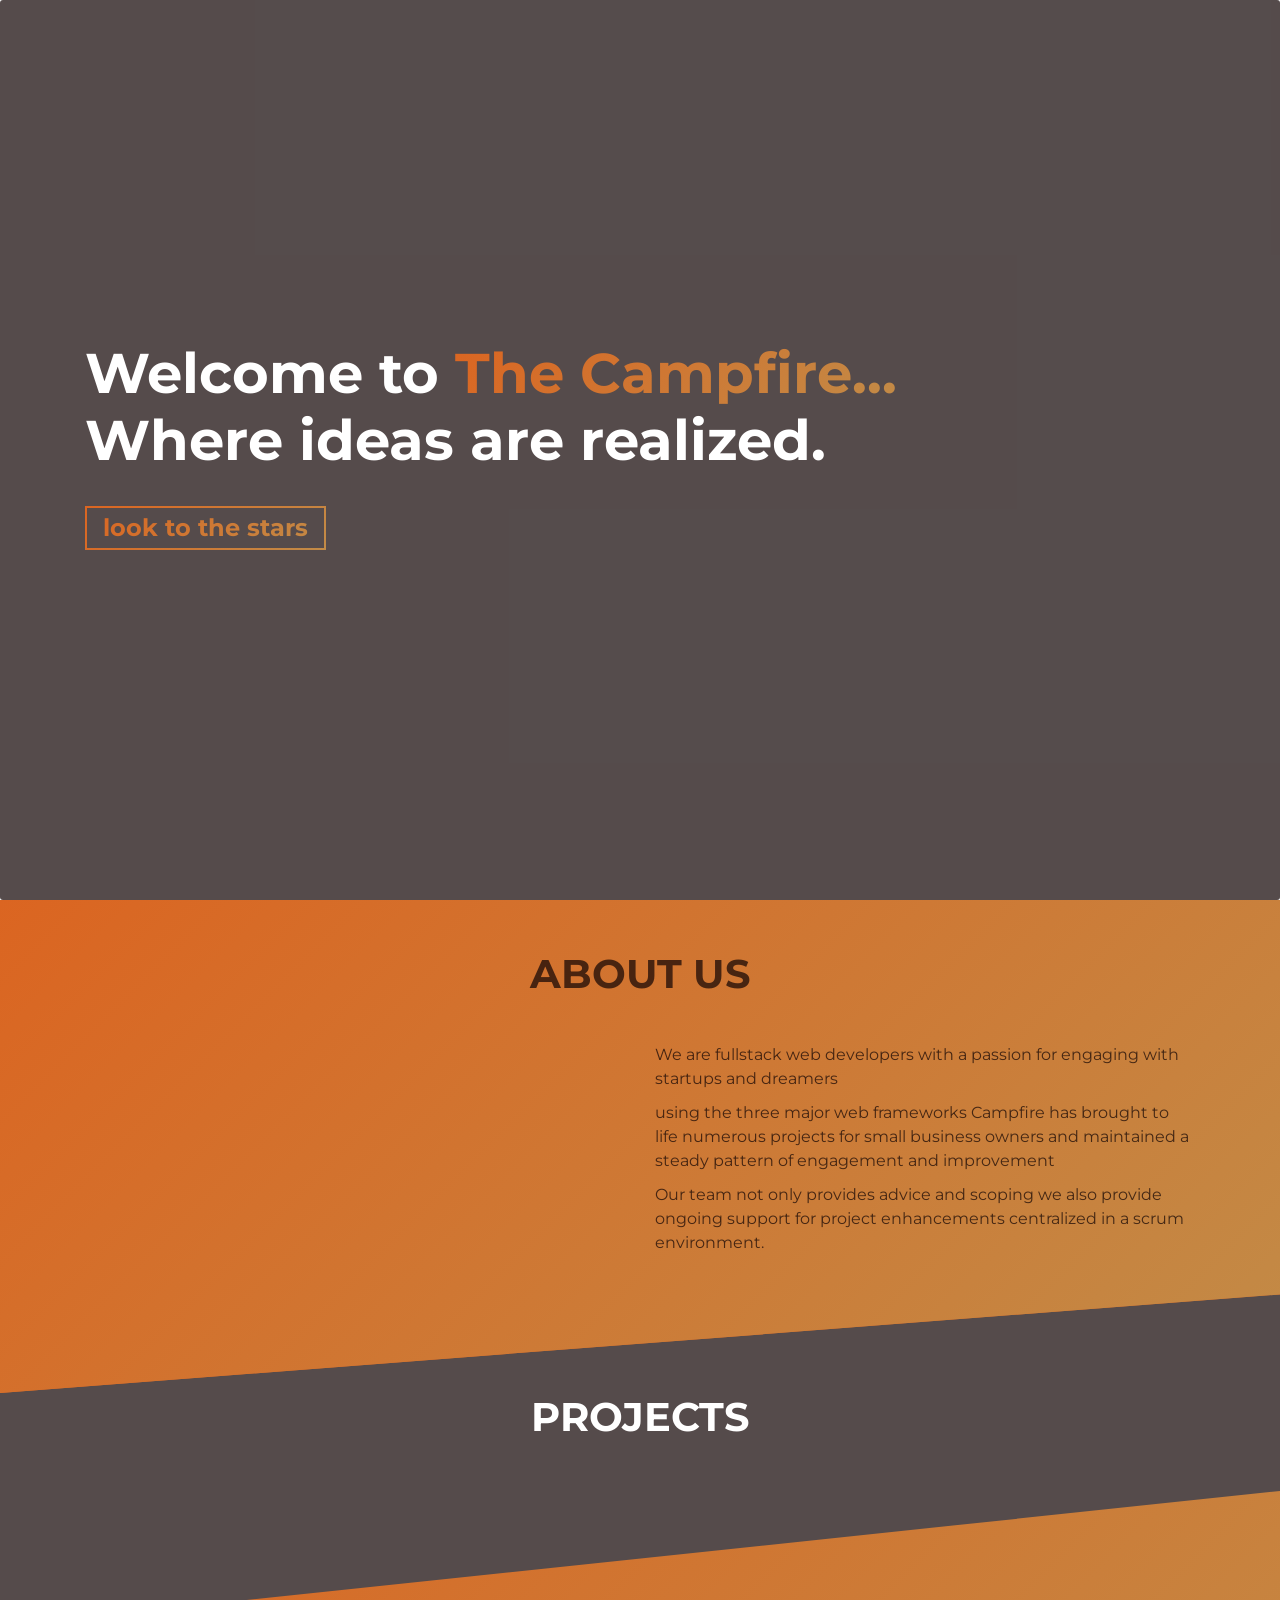
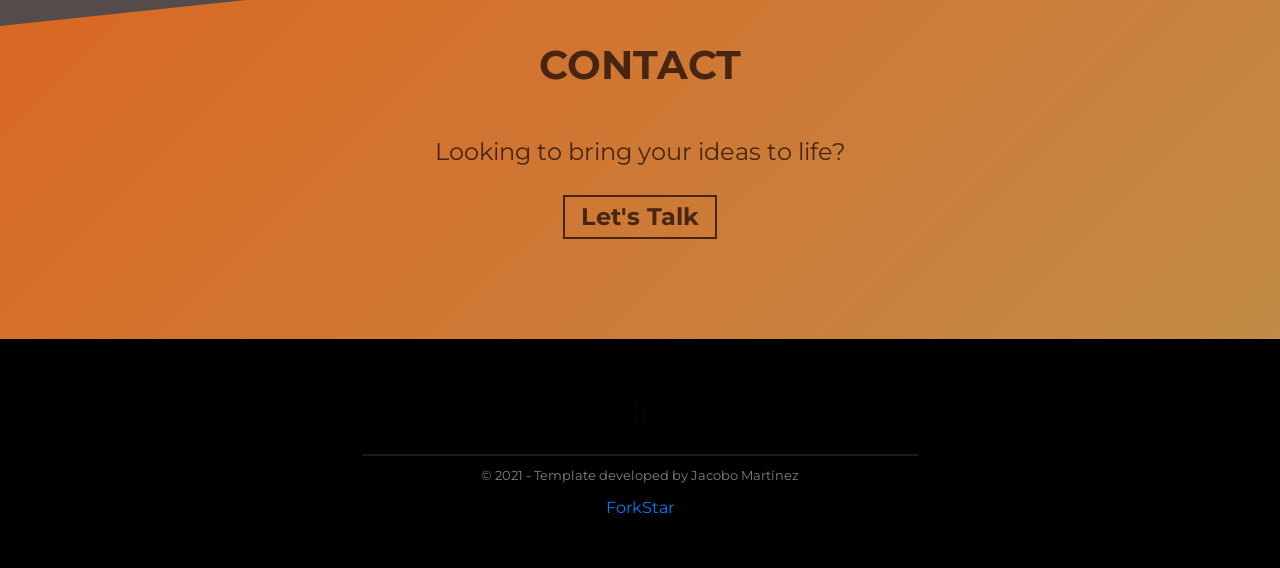
==== index.html @ 897f0ccc "Updates" ====
<!DOCTYPE html><html lang="en"><head><meta charSet="utf-8"/><meta http-equiv="x-ua-compatible" content="ie=edge"/><meta name="viewport" content="width=device-width, initial-scale=1, shrink-to-fit=no"/><style data-href="/campfire/styles.62ce67e3a505fb3f7856.css" id="gatsby-global-css">@import url(https://fonts.googleapis.com/css?family=Montserrat:400,700&display=swap);
/*!
 * Bootstrap v4.6.0 (https://getbootstrap.com/)
 * Copyright 2011-2021 The Bootstrap Authors
 * Copyright 2011-2021 Twitter, Inc.
 * Licensed under MIT (https://github.com/twbs/bootstrap/blob/main/LICENSE)
 */:root{--blue:#007bff;--indigo:#6610f2;--purple:#6f42c1;--pink:#e83e8c;--red:#dc3545;--orange:#fd7e14;--yellow:#ffc107;--green:#28a745;--teal:#20c997;--cyan:#17a2b8;--white:#fff;--gray:#6c757d;--gray-dark:#343a40;--primary:#007bff;--secondary:#6c757d;--success:#28a745;--info:#17a2b8;--warning:#ffc107;--danger:#dc3545;--light:#f8f9fa;--dark:#343a40;--breakpoint-xs:0;--breakpoint-sm:576px;--breakpoint-md:768px;--breakpoint-lg:992px;--breakpoint-xl:1200px;--font-family-sans-serif:-apple-system,BlinkMacSystemFont,"Segoe UI",Roboto,"Helvetica Neue",Arial,"Noto Sans","Liberation Sans",sans-serif,"Apple Color Emoji","Segoe UI Emoji","Segoe UI Symbol","Noto Color Emoji";--font-family-monospace:SFMono-Regular,Menlo,Monaco,Consolas,"Liberation Mono","Courier New",monospace}*,:after,:before{box-sizing:border-box}html{font-family:sans-serif;line-height:1.15;-webkit-text-size-adjust:100%;-webkit-tap-highlight-color:transparent}article,aside,figcaption,figure,footer,header,hgroup,main,nav,section{display:block}body{margin:0;font-family:-apple-system,BlinkMacSystemFont,Segoe UI,Roboto,Helvetica Neue,Arial,Noto Sans,Liberation Sans,sans-serif,Apple Color Emoji,Segoe UI Emoji,Segoe UI Symbol,Noto Color Emoji;font-size:1rem;font-weight:400;line-height:1.5;color:#212529;text-align:left;background-color:#fff}[tabindex="-1"]:focus:not(:focus-visible){outline:0!important}hr{box-sizing:content-box;height:0;overflow:visible}h1,h2,h3,h4,h5,h6{margin-top:0;margin-bottom:.5rem}p{margin-top:0;margin-bottom:1rem}abbr[data-original-title],abbr[title]{text-decoration:underline;-webkit-text-decoration:underline dotted;text-decoration:underline dotted;cursor:help;border-bottom:0;-webkit-text-decoration-skip-ink:none;text-decoration-skip-ink:none}address{font-style:normal;line-height:inherit}address,dl,ol,ul{margin-bottom:1rem}dl,ol,ul{margin-top:0}ol ol,ol ul,ul ol,ul ul{margin-bottom:0}dt{font-weight:700}dd{margin-bottom:.5rem;margin-left:0}blockquote{margin:0 0 1rem}b,strong{font-weight:bolder}small{font-size:80%}sub,sup{position:relative;font-size:75%;line-height:0;vertical-align:baseline}sub{bottom:-.25em}sup{top:-.5em}a{color:#007bff;text-decoration:none;background-color:transparent}a:hover{color:#0056b3;text-decoration:underline}a:not([href]):not([class]),a:not([href]):not([class]):hover{color:inherit;text-decoration:none}code,kbd,pre,samp{font-family:SFMono-Regular,Menlo,Monaco,Consolas,Liberation Mono,Courier New,monospace;font-size:1em}pre{margin-top:0;margin-bottom:1rem;overflow:auto;-ms-overflow-style:scrollbar}figure{margin:0 0 1rem}img{border-style:none}img,svg{vertical-align:middle}svg{overflow:hidden}table{border-collapse:collapse}caption{padding-top:.75rem;padding-bottom:.75rem;color:#6c757d;text-align:left;caption-side:bottom}th{text-align:inherit;text-align:-webkit-match-parent}label{display:inline-block;margin-bottom:.5rem}button{border-radius:0}button:focus:not(:focus-visible){outline:0}button,input,optgroup,select,textarea{margin:0;font-family:inherit;font-size:inherit;line-height:inherit}button,input{overflow:visible}button,select{text-transform:none}[role=button]{cursor:pointer}select{word-wrap:normal}[type=button],[type=reset],[type=submit],button{-webkit-appearance:button}[type=button]:not(:disabled),[type=reset]:not(:disabled),[type=submit]:not(:disabled),button:not(:disabled){cursor:pointer}[type=button]::-moz-focus-inner,[type=reset]::-moz-focus-inner,[type=submit]::-moz-focus-inner,button::-moz-focus-inner{padding:0;border-style:none}input[type=checkbox],input[type=radio]{box-sizing:border-box;padding:0}textarea{overflow:auto;resize:vertical}fieldset{min-width:0;padding:0;margin:0;border:0}legend{display:block;width:100%;max-width:100%;padding:0;margin-bottom:.5rem;font-size:1.5rem;line-height:inherit;color:inherit;white-space:normal}progress{vertical-align:baseline}[type=number]::-webkit-inner-spin-button,[type=number]::-webkit-outer-spin-button{height:auto}[type=search]{outline-offset:-2px;-webkit-appearance:none}[type=search]::-webkit-search-decoration{-webkit-appearance:none}::-webkit-file-upload-button{font:inherit;-webkit-appearance:button}output{display:inline-block}summary{display:list-item;cursor:pointer}template{display:none}[hidden]{display:none!important}.h1,.h2,.h3,.h4,.h5,.h6,h1,h2,h3,h4,h5,h6{margin-bottom:.5rem;font-weight:500;line-height:1.2}.h1,h1{font-size:2.5rem}.h2,h2{font-size:2rem}.h3,h3{font-size:1.75rem}.h4,h4{font-size:1.5rem}.h5,h5{font-size:1.25rem}.h6,h6{font-size:1rem}.lead{font-size:1.25rem;font-weight:300}.display-1{font-size:6rem}.display-1,.display-2{font-weight:300;line-height:1.2}.display-2{font-size:5.5rem}.display-3{font-size:4.5rem}.display-3,.display-4{font-weight:300;line-height:1.2}.display-4{font-size:3.5rem}hr{margin-top:1rem;margin-bottom:1rem;border:0;border-top:1px solid rgba(0,0,0,.1)}.small,small{font-size:80%;font-weight:400}.mark,mark{padding:.2em;background-color:#fcf8e3}.list-inline,.list-unstyled{padding-left:0;list-style:none}.list-inline-item{display:inline-block}.list-inline-item:not(:last-child){margin-right:.5rem}.initialism{font-size:90%;text-transform:uppercase}.blockquote{margin-bottom:1rem;font-size:1.25rem}.blockquote-footer{display:block;font-size:80%;color:#6c757d}.blockquote-footer:before{content:"\2014\A0"}.img-fluid,.img-thumbnail{max-width:100%;height:auto}.img-thumbnail{padding:.25rem;background-color:#fff;border:1px solid #dee2e6;border-radius:.25rem}.figure{display:inline-block}.figure-img{margin-bottom:.5rem;line-height:1}.figure-caption{font-size:90%;color:#6c757d}code{font-size:87.5%;color:#e83e8c;word-wrap:break-word}a>code{color:inherit}kbd{padding:.2rem .4rem;font-size:87.5%;color:#fff;background-color:#212529;border-radius:.2rem}kbd kbd{padding:0;font-size:100%;font-weight:700}pre{display:block;font-size:87.5%;color:#212529}pre code{font-size:inherit;color:inherit;word-break:normal}.pre-scrollable{max-height:340px;overflow-y:scroll}.container,.container-fluid,.container-lg,.container-md,.container-sm,.container-xl{width:100%;padding-right:15px;padding-left:15px;margin-right:auto;margin-left:auto}@media (min-width:576px){.container,.container-sm{max-width:540px}}@media (min-width:768px){.container,.container-md,.container-sm{max-width:720px}}@media (min-width:992px){.container,.container-lg,.container-md,.container-sm{max-width:960px}}@media (min-width:1200px){.container,.container-lg,.container-md,.container-sm,.container-xl{max-width:1140px}}.row{display:flex;flex-wrap:wrap;margin-right:-15px;margin-left:-15px}.no-gutters{margin-right:0;margin-left:0}.no-gutters>.col,.no-gutters>[class*=col-]{padding-right:0;padding-left:0}.col,.col-1,.col-2,.col-3,.col-4,.col-5,.col-6,.col-7,.col-8,.col-9,.col-10,.col-11,.col-12,.col-auto,.col-lg,.col-lg-1,.col-lg-2,.col-lg-3,.col-lg-4,.col-lg-5,.col-lg-6,.col-lg-7,.col-lg-8,.col-lg-9,.col-lg-10,.col-lg-11,.col-lg-12,.col-lg-auto,.col-md,.col-md-1,.col-md-2,.col-md-3,.col-md-4,.col-md-5,.col-md-6,.col-md-7,.col-md-8,.col-md-9,.col-md-10,.col-md-11,.col-md-12,.col-md-auto,.col-sm,.col-sm-1,.col-sm-2,.col-sm-3,.col-sm-4,.col-sm-5,.col-sm-6,.col-sm-7,.col-sm-8,.col-sm-9,.col-sm-10,.col-sm-11,.col-sm-12,.col-sm-auto,.col-xl,.col-xl-1,.col-xl-2,.col-xl-3,.col-xl-4,.col-xl-5,.col-xl-6,.col-xl-7,.col-xl-8,.col-xl-9,.col-xl-10,.col-xl-11,.col-xl-12,.col-xl-auto{position:relative;width:100%;padding-right:15px;padding-left:15px}.col{flex-basis:0;flex-grow:1;max-width:100%}.row-cols-1>*{flex:0 0 100%;max-width:100%}.row-cols-2>*{flex:0 0 50%;max-width:50%}.row-cols-3>*{flex:0 0 33.333333%;max-width:33.333333%}.row-cols-4>*{flex:0 0 25%;max-width:25%}.row-cols-5>*{flex:0 0 20%;max-width:20%}.row-cols-6>*{flex:0 0 16.666667%;max-width:16.666667%}.col-auto{flex:0 0 auto;width:auto;max-width:100%}.col-1{flex:0 0 8.333333%;max-width:8.333333%}.col-2{flex:0 0 16.666667%;max-width:16.666667%}.col-3{flex:0 0 25%;max-width:25%}.col-4{flex:0 0 33.333333%;max-width:33.333333%}.col-5{flex:0 0 41.666667%;max-width:41.666667%}.col-6{flex:0 0 50%;max-width:50%}.col-7{flex:0 0 58.333333%;max-width:58.333333%}.col-8{flex:0 0 66.666667%;max-width:66.666667%}.col-9{flex:0 0 75%;max-width:75%}.col-10{flex:0 0 83.333333%;max-width:83.333333%}.col-11{flex:0 0 91.666667%;max-width:91.666667%}.col-12{flex:0 0 100%;max-width:100%}.order-first{order:-1}.order-last{order:13}.order-0{order:0}.order-1{order:1}.order-2{order:2}.order-3{order:3}.order-4{order:4}.order-5{order:5}.order-6{order:6}.order-7{order:7}.order-8{order:8}.order-9{order:9}.order-10{order:10}.order-11{order:11}.order-12{order:12}.offset-1{margin-left:8.333333%}.offset-2{margin-left:16.666667%}.offset-3{margin-left:25%}.offset-4{margin-left:33.333333%}.offset-5{margin-left:41.666667%}.offset-6{margin-left:50%}.offset-7{margin-left:58.333333%}.offset-8{margin-left:66.666667%}.offset-9{margin-left:75%}.offset-10{margin-left:83.333333%}.offset-11{margin-left:91.666667%}@media (min-width:576px){.col-sm{flex-basis:0;flex-grow:1;max-width:100%}.row-cols-sm-1>*{flex:0 0 100%;max-width:100%}.row-cols-sm-2>*{flex:0 0 50%;max-width:50%}.row-cols-sm-3>*{flex:0 0 33.333333%;max-width:33.333333%}.row-cols-sm-4>*{flex:0 0 25%;max-width:25%}.row-cols-sm-5>*{flex:0 0 20%;max-width:20%}.row-cols-sm-6>*{flex:0 0 16.666667%;max-width:16.666667%}.col-sm-auto{flex:0 0 auto;width:auto;max-width:100%}.col-sm-1{flex:0 0 8.333333%;max-width:8.333333%}.col-sm-2{flex:0 0 16.666667%;max-width:16.666667%}.col-sm-3{flex:0 0 25%;max-width:25%}.col-sm-4{flex:0 0 33.333333%;max-width:33.333333%}.col-sm-5{flex:0 0 41.666667%;max-width:41.666667%}.col-sm-6{flex:0 0 50%;max-width:50%}.col-sm-7{flex:0 0 58.333333%;max-width:58.333333%}.col-sm-8{flex:0 0 66.666667%;max-width:66.666667%}.col-sm-9{flex:0 0 75%;max-width:75%}.col-sm-10{flex:0 0 83.333333%;max-width:83.333333%}.col-sm-11{flex:0 0 91.666667%;max-width:91.666667%}.col-sm-12{flex:0 0 100%;max-width:100%}.order-sm-first{order:-1}.order-sm-last{order:13}.order-sm-0{order:0}.order-sm-1{order:1}.order-sm-2{order:2}.order-sm-3{order:3}.order-sm-4{order:4}.order-sm-5{order:5}.order-sm-6{order:6}.order-sm-7{order:7}.order-sm-8{order:8}.order-sm-9{order:9}.order-sm-10{order:10}.order-sm-11{order:11}.order-sm-12{order:12}.offset-sm-0{margin-left:0}.offset-sm-1{margin-left:8.333333%}.offset-sm-2{margin-left:16.666667%}.offset-sm-3{margin-left:25%}.offset-sm-4{margin-left:33.333333%}.offset-sm-5{margin-left:41.666667%}.offset-sm-6{margin-left:50%}.offset-sm-7{margin-left:58.333333%}.offset-sm-8{margin-left:66.666667%}.offset-sm-9{margin-left:75%}.offset-sm-10{margin-left:83.333333%}.offset-sm-11{margin-left:91.666667%}}@media (min-width:768px){.col-md{flex-basis:0;flex-grow:1;max-width:100%}.row-cols-md-1>*{flex:0 0 100%;max-width:100%}.row-cols-md-2>*{flex:0 0 50%;max-width:50%}.row-cols-md-3>*{flex:0 0 33.333333%;max-width:33.333333%}.row-cols-md-4>*{flex:0 0 25%;max-width:25%}.row-cols-md-5>*{flex:0 0 20%;max-width:20%}.row-cols-md-6>*{flex:0 0 16.666667%;max-width:16.666667%}.col-md-auto{flex:0 0 auto;width:auto;max-width:100%}.col-md-1{flex:0 0 8.333333%;max-width:8.333333%}.col-md-2{flex:0 0 16.666667%;max-width:16.666667%}.col-md-3{flex:0 0 25%;max-width:25%}.col-md-4{flex:0 0 33.333333%;max-width:33.333333%}.col-md-5{flex:0 0 41.666667%;max-width:41.666667%}.col-md-6{flex:0 0 50%;max-width:50%}.col-md-7{flex:0 0 58.333333%;max-width:58.333333%}.col-md-8{flex:0 0 66.666667%;max-width:66.666667%}.col-md-9{flex:0 0 75%;max-width:75%}.col-md-10{flex:0 0 83.333333%;max-width:83.333333%}.col-md-11{flex:0 0 91.666667%;max-width:91.666667%}.col-md-12{flex:0 0 100%;max-width:100%}.order-md-first{order:-1}.order-md-last{order:13}.order-md-0{order:0}.order-md-1{order:1}.order-md-2{order:2}.order-md-3{order:3}.order-md-4{order:4}.order-md-5{order:5}.order-md-6{order:6}.order-md-7{order:7}.order-md-8{order:8}.order-md-9{order:9}.order-md-10{order:10}.order-md-11{order:11}.order-md-12{order:12}.offset-md-0{margin-left:0}.offset-md-1{margin-left:8.333333%}.offset-md-2{margin-left:16.666667%}.offset-md-3{margin-left:25%}.offset-md-4{margin-left:33.333333%}.offset-md-5{margin-left:41.666667%}.offset-md-6{margin-left:50%}.offset-md-7{margin-left:58.333333%}.offset-md-8{margin-left:66.666667%}.offset-md-9{margin-left:75%}.offset-md-10{margin-left:83.333333%}.offset-md-11{margin-left:91.666667%}}@media (min-width:992px){.col-lg{flex-basis:0;flex-grow:1;max-width:100%}.row-cols-lg-1>*{flex:0 0 100%;max-width:100%}.row-cols-lg-2>*{flex:0 0 50%;max-width:50%}.row-cols-lg-3>*{flex:0 0 33.333333%;max-width:33.333333%}.row-cols-lg-4>*{flex:0 0 25%;max-width:25%}.row-cols-lg-5>*{flex:0 0 20%;max-width:20%}.row-cols-lg-6>*{flex:0 0 16.666667%;max-width:16.666667%}.col-lg-auto{flex:0 0 auto;width:auto;max-width:100%}.col-lg-1{flex:0 0 8.333333%;max-width:8.333333%}.col-lg-2{flex:0 0 16.666667%;max-width:16.666667%}.col-lg-3{flex:0 0 25%;max-width:25%}.col-lg-4{flex:0 0 33.333333%;max-width:33.333333%}.col-lg-5{flex:0 0 41.666667%;max-width:41.666667%}.col-lg-6{flex:0 0 50%;max-width:50%}.col-lg-7{flex:0 0 58.333333%;max-width:58.333333%}.col-lg-8{flex:0 0 66.666667%;max-width:66.666667%}.col-lg-9{flex:0 0 75%;max-width:75%}.col-lg-10{flex:0 0 83.333333%;max-width:83.333333%}.col-lg-11{flex:0 0 91.666667%;max-width:91.666667%}.col-lg-12{flex:0 0 100%;max-width:100%}.order-lg-first{order:-1}.order-lg-last{order:13}.order-lg-0{order:0}.order-lg-1{order:1}.order-lg-2{order:2}.order-lg-3{order:3}.order-lg-4{order:4}.order-lg-5{order:5}.order-lg-6{order:6}.order-lg-7{order:7}.order-lg-8{order:8}.order-lg-9{order:9}.order-lg-10{order:10}.order-lg-11{order:11}.order-lg-12{order:12}.offset-lg-0{margin-left:0}.offset-lg-1{margin-left:8.333333%}.offset-lg-2{margin-left:16.666667%}.offset-lg-3{margin-left:25%}.offset-lg-4{margin-left:33.333333%}.offset-lg-5{margin-left:41.666667%}.offset-lg-6{margin-left:50%}.offset-lg-7{margin-left:58.333333%}.offset-lg-8{margin-left:66.666667%}.offset-lg-9{margin-left:75%}.offset-lg-10{margin-left:83.333333%}.offset-lg-11{margin-left:91.666667%}}@media (min-width:1200px){.col-xl{flex-basis:0;flex-grow:1;max-width:100%}.row-cols-xl-1>*{flex:0 0 100%;max-width:100%}.row-cols-xl-2>*{flex:0 0 50%;max-width:50%}.row-cols-xl-3>*{flex:0 0 33.333333%;max-width:33.333333%}.row-cols-xl-4>*{flex:0 0 25%;max-width:25%}.row-cols-xl-5>*{flex:0 0 20%;max-width:20%}.row-cols-xl-6>*{flex:0 0 16.666667%;max-width:16.666667%}.col-xl-auto{flex:0 0 auto;width:auto;max-width:100%}.col-xl-1{flex:0 0 8.333333%;max-width:8.333333%}.col-xl-2{flex:0 0 16.666667%;max-width:16.666667%}.col-xl-3{flex:0 0 25%;max-width:25%}.col-xl-4{flex:0 0 33.333333%;max-width:33.333333%}.col-xl-5{flex:0 0 41.666667%;max-width:41.666667%}.col-xl-6{flex:0 0 50%;max-width:50%}.col-xl-7{flex:0 0 58.333333%;max-width:58.333333%}.col-xl-8{flex:0 0 66.666667%;max-width:66.666667%}.col-xl-9{flex:0 0 75%;max-width:75%}.col-xl-10{flex:0 0 83.333333%;max-width:83.333333%}.col-xl-11{flex:0 0 91.666667%;max-width:91.666667%}.col-xl-12{flex:0 0 100%;max-width:100%}.order-xl-first{order:-1}.order-xl-last{order:13}.order-xl-0{order:0}.order-xl-1{order:1}.order-xl-2{order:2}.order-xl-3{order:3}.order-xl-4{order:4}.order-xl-5{order:5}.order-xl-6{order:6}.order-xl-7{order:7}.order-xl-8{order:8}.order-xl-9{order:9}.order-xl-10{order:10}.order-xl-11{order:11}.order-xl-12{order:12}.offset-xl-0{margin-left:0}.offset-xl-1{margin-left:8.333333%}.offset-xl-2{margin-left:16.666667%}.offset-xl-3{margin-left:25%}.offset-xl-4{margin-left:33.333333%}.offset-xl-5{margin-left:41.666667%}.offset-xl-6{margin-left:50%}.offset-xl-7{margin-left:58.333333%}.offset-xl-8{margin-left:66.666667%}.offset-xl-9{margin-left:75%}.offset-xl-10{margin-left:83.333333%}.offset-xl-11{margin-left:91.666667%}}.table{width:100%;margin-bottom:1rem;color:#212529}.table td,.table th{padding:.75rem;vertical-align:top;border-top:1px solid #dee2e6}.table thead th{vertical-align:bottom;border-bottom:2px solid #dee2e6}.table tbody+tbody{border-top:2px solid #dee2e6}.table-sm td,.table-sm th{padding:.3rem}.table-bordered,.table-bordered td,.table-bordered th{border:1px solid #dee2e6}.table-bordered thead td,.table-bordered thead th{border-bottom-width:2px}.table-borderless tbody+tbody,.table-borderless td,.table-borderless th,.table-borderless thead th{border:0}.table-striped tbody tr:nth-of-type(odd){background-color:rgba(0,0,0,.05)}.table-hover tbody tr:hover{color:#212529;background-color:rgba(0,0,0,.075)}.table-primary,.table-primary>td,.table-primary>th{background-color:#b8daff}.table-primary tbody+tbody,.table-primary td,.table-primary th,.table-primary thead th{border-color:#7abaff}.table-hover .table-primary:hover,.table-hover .table-primary:hover>td,.table-hover .table-primary:hover>th{background-color:#9fcdff}.table-secondary,.table-secondary>td,.table-secondary>th{background-color:#d6d8db}.table-secondary tbody+tbody,.table-secondary td,.table-secondary th,.table-secondary thead th{border-color:#b3b7bb}.table-hover .table-secondary:hover,.table-hover .table-secondary:hover>td,.table-hover .table-secondary:hover>th{background-color:#c8cbcf}.table-success,.table-success>td,.table-success>th{background-color:#c3e6cb}.table-success tbody+tbody,.table-success td,.table-success th,.table-success thead th{border-color:#8fd19e}.table-hover .table-success:hover,.table-hover .table-success:hover>td,.table-hover .table-success:hover>th{background-color:#b1dfbb}.table-info,.table-info>td,.table-info>th{background-color:#bee5eb}.table-info tbody+tbody,.table-info td,.table-info th,.table-info thead th{border-color:#86cfda}.table-hover .table-info:hover,.table-hover .table-info:hover>td,.table-hover .table-info:hover>th{background-color:#abdde5}.table-warning,.table-warning>td,.table-warning>th{background-color:#ffeeba}.table-warning tbody+tbody,.table-warning td,.table-warning th,.table-warning thead th{border-color:#ffdf7e}.table-hover .table-warning:hover,.table-hover .table-warning:hover>td,.table-hover .table-warning:hover>th{background-color:#ffe8a1}.table-danger,.table-danger>td,.table-danger>th{background-color:#f5c6cb}.table-danger tbody+tbody,.table-danger td,.table-danger th,.table-danger thead th{border-color:#ed969e}.table-hover .table-danger:hover,.table-hover .table-danger:hover>td,.table-hover .table-danger:hover>th{background-color:#f1b0b7}.table-light,.table-light>td,.table-light>th{background-color:#fdfdfe}.table-light tbody+tbody,.table-light td,.table-light th,.table-light thead th{border-color:#fbfcfc}.table-hover .table-light:hover,.table-hover .table-light:hover>td,.table-hover .table-light:hover>th{background-color:#ececf6}.table-dark,.table-dark>td,.table-dark>th{background-color:#c6c8ca}.table-dark tbody+tbody,.table-dark td,.table-dark th,.table-dark thead th{border-color:#95999c}.table-hover .table-dark:hover,.table-hover .table-dark:hover>td,.table-hover .table-dark:hover>th{background-color:#b9bbbe}.table-active,.table-active>td,.table-active>th,.table-hover .table-active:hover,.table-hover .table-active:hover>td,.table-hover .table-active:hover>th{background-color:rgba(0,0,0,.075)}.table .thead-dark th{color:#fff;background-color:#343a40;border-color:#454d55}.table .thead-light th{color:#495057;background-color:#e9ecef;border-color:#dee2e6}.table-dark{color:#fff;background-color:#343a40}.table-dark td,.table-dark th,.table-dark thead th{border-color:#454d55}.table-dark.table-bordered{border:0}.table-dark.table-striped tbody tr:nth-of-type(odd){background-color:hsla(0,0%,100%,.05)}.table-dark.table-hover tbody tr:hover{color:#fff;background-color:hsla(0,0%,100%,.075)}@media (max-width:575.98px){.table-responsive-sm{display:block;width:100%;overflow-x:auto;-webkit-overflow-scrolling:touch}.table-responsive-sm>.table-bordered{border:0}}@media (max-width:767.98px){.table-responsive-md{display:block;width:100%;overflow-x:auto;-webkit-overflow-scrolling:touch}.table-responsive-md>.table-bordered{border:0}}@media (max-width:991.98px){.table-responsive-lg{display:block;width:100%;overflow-x:auto;-webkit-overflow-scrolling:touch}.table-responsive-lg>.table-bordered{border:0}}@media (max-width:1199.98px){.table-responsive-xl{display:block;width:100%;overflow-x:auto;-webkit-overflow-scrolling:touch}.table-responsive-xl>.table-bordered{border:0}}.table-responsive{display:block;width:100%;overflow-x:auto;-webkit-overflow-scrolling:touch}.table-responsive>.table-bordered{border:0}.form-control{display:block;width:100%;height:calc(1.5em + .75rem + 2px);padding:.375rem .75rem;font-size:1rem;font-weight:400;line-height:1.5;color:#495057;background-color:#fff;background-clip:padding-box;border:1px solid #ced4da;border-radius:.25rem;transition:border-color .15s ease-in-out,box-shadow .15s ease-in-out}@media (prefers-reduced-motion:reduce){.form-control{transition:none}}.form-control::-ms-expand{background-color:transparent;border:0}.form-control:-moz-focusring{color:transparent;text-shadow:0 0 0 #495057}.form-control:focus{color:#495057;background-color:#fff;border-color:#80bdff;outline:0;box-shadow:0 0 0 .2rem rgba(0,123,255,.25)}.form-control::-webkit-input-placeholder{color:#6c757d;opacity:1}.form-control:-ms-input-placeholder{color:#6c757d;opacity:1}.form-control::placeholder{color:#6c757d;opacity:1}.form-control:disabled,.form-control[readonly]{background-color:#e9ecef;opacity:1}input[type=date].form-control,input[type=datetime-local].form-control,input[type=month].form-control,input[type=time].form-control{-webkit-appearance:none;appearance:none}select.form-control:focus::-ms-value{color:#495057;background-color:#fff}.form-control-file,.form-control-range{display:block;width:100%}.col-form-label{padding-top:calc(.375rem + 1px);padding-bottom:calc(.375rem + 1px);margin-bottom:0;font-size:inherit;line-height:1.5}.col-form-label-lg{padding-top:calc(.5rem + 1px);padding-bottom:calc(.5rem + 1px);font-size:1.25rem;line-height:1.5}.col-form-label-sm{padding-top:calc(.25rem + 1px);padding-bottom:calc(.25rem + 1px);font-size:.875rem;line-height:1.5}.form-control-plaintext{display:block;width:100%;padding:.375rem 0;margin-bottom:0;font-size:1rem;line-height:1.5;color:#212529;background-color:transparent;border:solid transparent;border-width:1px 0}.form-control-plaintext.form-control-lg,.form-control-plaintext.form-control-sm{padding-right:0;padding-left:0}.form-control-sm{height:calc(1.5em + .5rem + 2px);padding:.25rem .5rem;font-size:.875rem;line-height:1.5;border-radius:.2rem}.form-control-lg{height:calc(1.5em + 1rem + 2px);padding:.5rem 1rem;font-size:1.25rem;line-height:1.5;border-radius:.3rem}select.form-control[multiple],select.form-control[size],textarea.form-control{height:auto}.form-group{margin-bottom:1rem}.form-text{display:block;margin-top:.25rem}.form-row{display:flex;flex-wrap:wrap;margin-right:-5px;margin-left:-5px}.form-row>.col,.form-row>[class*=col-]{padding-right:5px;padding-left:5px}.form-check{position:relative;display:block;padding-left:1.25rem}.form-check-input{position:absolute;margin-top:.3rem;margin-left:-1.25rem}.form-check-input:disabled~.form-check-label,.form-check-input[disabled]~.form-check-label{color:#6c757d}.form-check-label{margin-bottom:0}.form-check-inline{display:inline-flex;align-items:center;padding-left:0;margin-right:.75rem}.form-check-inline .form-check-input{position:static;margin-top:0;margin-right:.3125rem;margin-left:0}.valid-feedback{display:none;width:100%;margin-top:.25rem;font-size:80%;color:#28a745}.valid-tooltip{position:absolute;top:100%;left:0;z-index:5;display:none;max-width:100%;padding:.25rem .5rem;margin-top:.1rem;font-size:.875rem;line-height:1.5;color:#fff;background-color:rgba(40,167,69,.9);border-radius:.25rem}.form-row>.col>.valid-tooltip,.form-row>[class*=col-]>.valid-tooltip{left:5px}.is-valid~.valid-feedback,.is-valid~.valid-tooltip,.was-validated :valid~.valid-feedback,.was-validated :valid~.valid-tooltip{display:block}.form-control.is-valid,.was-validated .form-control:valid{border-color:#28a745;padding-right:calc(1.5em + .75rem);background-image:url("data:image/svg+xml;charset=utf-8,%3Csvg xmlns='http://www.w3.org/2000/svg' width='8' height='8' viewBox='0 0 8 8'%3E%3Cpath fill='%2328a745' d='M2.3 6.73L.6 4.53c-.4-1.04.46-1.4 1.1-.8l1.1 1.4 3.4-3.8c.6-.63 1.6-.27 1.2.7l-4 4.6c-.43.5-.8.4-1.1.1z'/%3E%3C/svg%3E");background-repeat:no-repeat;background-position:right calc(.375em + .1875rem) center;background-size:calc(.75em + .375rem) calc(.75em + .375rem)}.form-control.is-valid:focus,.was-validated .form-control:valid:focus{border-color:#28a745;box-shadow:0 0 0 .2rem rgba(40,167,69,.25)}.was-validated textarea.form-control:valid,textarea.form-control.is-valid{padding-right:calc(1.5em + .75rem);background-position:top calc(.375em + .1875rem) right calc(.375em + .1875rem)}.custom-select.is-valid,.was-validated .custom-select:valid{border-color:#28a745;padding-right:calc(.75em + 2.3125rem);background:url("data:image/svg+xml;charset=utf-8,%3Csvg xmlns='http://www.w3.org/2000/svg' width='4' height='5' viewBox='0 0 4 5'%3E%3Cpath fill='%23343a40' d='M2 0L0 2h4zm0 5L0 3h4z'/%3E%3C/svg%3E") right .75rem center/8px 10px no-repeat,#fff url("data:image/svg+xml;charset=utf-8,%3Csvg xmlns='http://www.w3.org/2000/svg' width='8' height='8' viewBox='0 0 8 8'%3E%3Cpath fill='%2328a745' d='M2.3 6.73L.6 4.53c-.4-1.04.46-1.4 1.1-.8l1.1 1.4 3.4-3.8c.6-.63 1.6-.27 1.2.7l-4 4.6c-.43.5-.8.4-1.1.1z'/%3E%3C/svg%3E") center right 1.75rem/calc(.75em + .375rem) calc(.75em + .375rem) no-repeat}.custom-select.is-valid:focus,.was-validated .custom-select:valid:focus{border-color:#28a745;box-shadow:0 0 0 .2rem rgba(40,167,69,.25)}.form-check-input.is-valid~.form-check-label,.was-validated .form-check-input:valid~.form-check-label{color:#28a745}.form-check-input.is-valid~.valid-feedback,.form-check-input.is-valid~.valid-tooltip,.was-validated .form-check-input:valid~.valid-feedback,.was-validated .form-check-input:valid~.valid-tooltip{display:block}.custom-control-input.is-valid~.custom-control-label,.was-validated .custom-control-input:valid~.custom-control-label{color:#28a745}.custom-control-input.is-valid~.custom-control-label:before,.was-validated .custom-control-input:valid~.custom-control-label:before{border-color:#28a745}.custom-control-input.is-valid:checked~.custom-control-label:before,.was-validated .custom-control-input:valid:checked~.custom-control-label:before{border-color:#34ce57;background-color:#34ce57}.custom-control-input.is-valid:focus~.custom-control-label:before,.was-validated .custom-control-input:valid:focus~.custom-control-label:before{box-shadow:0 0 0 .2rem rgba(40,167,69,.25)}.custom-control-input.is-valid:focus:not(:checked)~.custom-control-label:before,.custom-file-input.is-valid~.custom-file-label,.was-validated .custom-control-input:valid:focus:not(:checked)~.custom-control-label:before,.was-validated .custom-file-input:valid~.custom-file-label{border-color:#28a745}.custom-file-input.is-valid:focus~.custom-file-label,.was-validated .custom-file-input:valid:focus~.custom-file-label{border-color:#28a745;box-shadow:0 0 0 .2rem rgba(40,167,69,.25)}.invalid-feedback{display:none;width:100%;margin-top:.25rem;font-size:80%;color:#dc3545}.invalid-tooltip{position:absolute;top:100%;left:0;z-index:5;display:none;max-width:100%;padding:.25rem .5rem;margin-top:.1rem;font-size:.875rem;line-height:1.5;color:#fff;background-color:rgba(220,53,69,.9);border-radius:.25rem}.form-row>.col>.invalid-tooltip,.form-row>[class*=col-]>.invalid-tooltip{left:5px}.is-invalid~.invalid-feedback,.is-invalid~.invalid-tooltip,.was-validated :invalid~.invalid-feedback,.was-validated :invalid~.invalid-tooltip{display:block}.form-control.is-invalid,.was-validated .form-control:invalid{border-color:#dc3545;padding-right:calc(1.5em + .75rem);background-image:url("data:image/svg+xml;charset=utf-8,%3Csvg xmlns='http://www.w3.org/2000/svg' width='12' height='12' fill='none' stroke='%23dc3545' viewBox='0 0 12 12'%3E%3Ccircle cx='6' cy='6' r='4.5'/%3E%3Cpath stroke-linejoin='round' d='M5.8 3.6h.4L6 6.5z'/%3E%3Ccircle cx='6' cy='8.2' r='.6' fill='%23dc3545' stroke='none'/%3E%3C/svg%3E");background-repeat:no-repeat;background-position:right calc(.375em + .1875rem) center;background-size:calc(.75em + .375rem) calc(.75em + .375rem)}.form-control.is-invalid:focus,.was-validated .form-control:invalid:focus{border-color:#dc3545;box-shadow:0 0 0 .2rem rgba(220,53,69,.25)}.was-validated textarea.form-control:invalid,textarea.form-control.is-invalid{padding-right:calc(1.5em + .75rem);background-position:top calc(.375em + .1875rem) right calc(.375em + .1875rem)}.custom-select.is-invalid,.was-validated .custom-select:invalid{border-color:#dc3545;padding-right:calc(.75em + 2.3125rem);background:url("data:image/svg+xml;charset=utf-8,%3Csvg xmlns='http://www.w3.org/2000/svg' width='4' height='5' viewBox='0 0 4 5'%3E%3Cpath fill='%23343a40' d='M2 0L0 2h4zm0 5L0 3h4z'/%3E%3C/svg%3E") right .75rem center/8px 10px no-repeat,#fff url("data:image/svg+xml;charset=utf-8,%3Csvg xmlns='http://www.w3.org/2000/svg' width='12' height='12' fill='none' stroke='%23dc3545' viewBox='0 0 12 12'%3E%3Ccircle cx='6' cy='6' r='4.5'/%3E%3Cpath stroke-linejoin='round' d='M5.8 3.6h.4L6 6.5z'/%3E%3Ccircle cx='6' cy='8.2' r='.6' fill='%23dc3545' stroke='none'/%3E%3C/svg%3E") center right 1.75rem/calc(.75em + .375rem) calc(.75em + .375rem) no-repeat}.custom-select.is-invalid:focus,.was-validated .custom-select:invalid:focus{border-color:#dc3545;box-shadow:0 0 0 .2rem rgba(220,53,69,.25)}.form-check-input.is-invalid~.form-check-label,.was-validated .form-check-input:invalid~.form-check-label{color:#dc3545}.form-check-input.is-invalid~.invalid-feedback,.form-check-input.is-invalid~.invalid-tooltip,.was-validated .form-check-input:invalid~.invalid-feedback,.was-validated .form-check-input:invalid~.invalid-tooltip{display:block}.custom-control-input.is-invalid~.custom-control-label,.was-validated .custom-control-input:invalid~.custom-control-label{color:#dc3545}.custom-control-input.is-invalid~.custom-control-label:before,.was-validated .custom-control-input:invalid~.custom-control-label:before{border-color:#dc3545}.custom-control-input.is-invalid:checked~.custom-control-label:before,.was-validated .custom-control-input:invalid:checked~.custom-control-label:before{border-color:#e4606d;background-color:#e4606d}.custom-control-input.is-invalid:focus~.custom-control-label:before,.was-validated .custom-control-input:invalid:focus~.custom-control-label:before{box-shadow:0 0 0 .2rem rgba(220,53,69,.25)}.custom-control-input.is-invalid:focus:not(:checked)~.custom-control-label:before,.custom-file-input.is-invalid~.custom-file-label,.was-validated .custom-control-input:invalid:focus:not(:checked)~.custom-control-label:before,.was-validated .custom-file-input:invalid~.custom-file-label{border-color:#dc3545}.custom-file-input.is-invalid:focus~.custom-file-label,.was-validated .custom-file-input:invalid:focus~.custom-file-label{border-color:#dc3545;box-shadow:0 0 0 .2rem rgba(220,53,69,.25)}.form-inline{display:flex;flex-flow:row wrap;align-items:center}.form-inline .form-check{width:100%}@media (min-width:576px){.form-inline label{justify-content:center}.form-inline .form-group,.form-inline label{display:flex;align-items:center;margin-bottom:0}.form-inline .form-group{flex:0 0 auto;flex-flow:row wrap}.form-inline .form-control{display:inline-block;width:auto;vertical-align:middle}.form-inline .form-control-plaintext{display:inline-block}.form-inline .custom-select,.form-inline .input-group{width:auto}.form-inline .form-check{display:flex;align-items:center;justify-content:center;width:auto;padding-left:0}.form-inline .form-check-input{position:relative;flex-shrink:0;margin-top:0;margin-right:.25rem;margin-left:0}.form-inline .custom-control{align-items:center;justify-content:center}.form-inline .custom-control-label{margin-bottom:0}}.btn{display:inline-block;font-weight:400;color:#212529;text-align:center;vertical-align:middle;-webkit-user-select:none;-ms-user-select:none;user-select:none;background-color:transparent;border:1px solid transparent;padding:.375rem .75rem;font-size:1rem;line-height:1.5;border-radius:.25rem;transition:color .15s ease-in-out,background-color .15s ease-in-out,border-color .15s ease-in-out,box-shadow .15s ease-in-out}@media (prefers-reduced-motion:reduce){.btn{transition:none}}.btn:hover{color:#212529;text-decoration:none}.btn.focus,.btn:focus{outline:0;box-shadow:0 0 0 .2rem rgba(0,123,255,.25)}.btn.disabled,.btn:disabled{opacity:.65}.btn:not(:disabled):not(.disabled){cursor:pointer}a.btn.disabled,fieldset:disabled a.btn{pointer-events:none}.btn-primary{color:#fff;background-color:#007bff;border-color:#007bff}.btn-primary.focus,.btn-primary:focus,.btn-primary:hover{color:#fff;background-color:#0069d9;border-color:#0062cc}.btn-primary.focus,.btn-primary:focus{box-shadow:0 0 0 .2rem rgba(38,143,255,.5)}.btn-primary.disabled,.btn-primary:disabled{color:#fff;background-color:#007bff;border-color:#007bff}.btn-primary:not(:disabled):not(.disabled).active,.btn-primary:not(:disabled):not(.disabled):active,.show>.btn-primary.dropdown-toggle{color:#fff;background-color:#0062cc;border-color:#005cbf}.btn-primary:not(:disabled):not(.disabled).active:focus,.btn-primary:not(:disabled):not(.disabled):active:focus,.show>.btn-primary.dropdown-toggle:focus{box-shadow:0 0 0 .2rem rgba(38,143,255,.5)}.btn-secondary{color:#fff;background-color:#6c757d;border-color:#6c757d}.btn-secondary.focus,.btn-secondary:focus,.btn-secondary:hover{color:#fff;background-color:#5a6268;border-color:#545b62}.btn-secondary.focus,.btn-secondary:focus{box-shadow:0 0 0 .2rem rgba(130,138,145,.5)}.btn-secondary.disabled,.btn-secondary:disabled{color:#fff;background-color:#6c757d;border-color:#6c757d}.btn-secondary:not(:disabled):not(.disabled).active,.btn-secondary:not(:disabled):not(.disabled):active,.show>.btn-secondary.dropdown-toggle{color:#fff;background-color:#545b62;border-color:#4e555b}.btn-secondary:not(:disabled):not(.disabled).active:focus,.btn-secondary:not(:disabled):not(.disabled):active:focus,.show>.btn-secondary.dropdown-toggle:focus{box-shadow:0 0 0 .2rem rgba(130,138,145,.5)}.btn-success{color:#fff;background-color:#28a745;border-color:#28a745}.btn-success.focus,.btn-success:focus,.btn-success:hover{color:#fff;background-color:#218838;border-color:#1e7e34}.btn-success.focus,.btn-success:focus{box-shadow:0 0 0 .2rem rgba(72,180,97,.5)}.btn-success.disabled,.btn-success:disabled{color:#fff;background-color:#28a745;border-color:#28a745}.btn-success:not(:disabled):not(.disabled).active,.btn-success:not(:disabled):not(.disabled):active,.show>.btn-success.dropdown-toggle{color:#fff;background-color:#1e7e34;border-color:#1c7430}.btn-success:not(:disabled):not(.disabled).active:focus,.btn-success:not(:disabled):not(.disabled):active:focus,.show>.btn-success.dropdown-toggle:focus{box-shadow:0 0 0 .2rem rgba(72,180,97,.5)}.btn-info{color:#fff;background-color:#17a2b8;border-color:#17a2b8}.btn-info.focus,.btn-info:focus,.btn-info:hover{color:#fff;background-color:#138496;border-color:#117a8b}.btn-info.focus,.btn-info:focus{box-shadow:0 0 0 .2rem rgba(58,176,195,.5)}.btn-info.disabled,.btn-info:disabled{color:#fff;background-color:#17a2b8;border-color:#17a2b8}.btn-info:not(:disabled):not(.disabled).active,.btn-info:not(:disabled):not(.disabled):active,.show>.btn-info.dropdown-toggle{color:#fff;background-color:#117a8b;border-color:#10707f}.btn-info:not(:disabled):not(.disabled).active:focus,.btn-info:not(:disabled):not(.disabled):active:focus,.show>.btn-info.dropdown-toggle:focus{box-shadow:0 0 0 .2rem rgba(58,176,195,.5)}.btn-warning{color:#212529;background-color:#ffc107;border-color:#ffc107}.btn-warning.focus,.btn-warning:focus,.btn-warning:hover{color:#212529;background-color:#e0a800;border-color:#d39e00}.btn-warning.focus,.btn-warning:focus{box-shadow:0 0 0 .2rem rgba(222,170,12,.5)}.btn-warning.disabled,.btn-warning:disabled{color:#212529;background-color:#ffc107;border-color:#ffc107}.btn-warning:not(:disabled):not(.disabled).active,.btn-warning:not(:disabled):not(.disabled):active,.show>.btn-warning.dropdown-toggle{color:#212529;background-color:#d39e00;border-color:#c69500}.btn-warning:not(:disabled):not(.disabled).active:focus,.btn-warning:not(:disabled):not(.disabled):active:focus,.show>.btn-warning.dropdown-toggle:focus{box-shadow:0 0 0 .2rem rgba(222,170,12,.5)}.btn-danger{color:#fff;background-color:#dc3545;border-color:#dc3545}.btn-danger.focus,.btn-danger:focus,.btn-danger:hover{color:#fff;background-color:#c82333;border-color:#bd2130}.btn-danger.focus,.btn-danger:focus{box-shadow:0 0 0 .2rem rgba(225,83,97,.5)}.btn-danger.disabled,.btn-danger:disabled{color:#fff;background-color:#dc3545;border-color:#dc3545}.btn-danger:not(:disabled):not(.disabled).active,.btn-danger:not(:disabled):not(.disabled):active,.show>.btn-danger.dropdown-toggle{color:#fff;background-color:#bd2130;border-color:#b21f2d}.btn-danger:not(:disabled):not(.disabled).active:focus,.btn-danger:not(:disabled):not(.disabled):active:focus,.show>.btn-danger.dropdown-toggle:focus{box-shadow:0 0 0 .2rem rgba(225,83,97,.5)}.btn-light{color:#212529;background-color:#f8f9fa;border-color:#f8f9fa}.btn-light.focus,.btn-light:focus,.btn-light:hover{color:#212529;background-color:#e2e6ea;border-color:#dae0e5}.btn-light.focus,.btn-light:focus{box-shadow:0 0 0 .2rem rgba(216,217,219,.5)}.btn-light.disabled,.btn-light:disabled{color:#212529;background-color:#f8f9fa;border-color:#f8f9fa}.btn-light:not(:disabled):not(.disabled).active,.btn-light:not(:disabled):not(.disabled):active,.show>.btn-light.dropdown-toggle{color:#212529;background-color:#dae0e5;border-color:#d3d9df}.btn-light:not(:disabled):not(.disabled).active:focus,.btn-light:not(:disabled):not(.disabled):active:focus,.show>.btn-light.dropdown-toggle:focus{box-shadow:0 0 0 .2rem rgba(216,217,219,.5)}.btn-dark{color:#fff;background-color:#343a40;border-color:#343a40}.btn-dark.focus,.btn-dark:focus,.btn-dark:hover{color:#fff;background-color:#23272b;border-color:#1d2124}.btn-dark.focus,.btn-dark:focus{box-shadow:0 0 0 .2rem rgba(82,88,93,.5)}.btn-dark.disabled,.btn-dark:disabled{color:#fff;background-color:#343a40;border-color:#343a40}.btn-dark:not(:disabled):not(.disabled).active,.btn-dark:not(:disabled):not(.disabled):active,.show>.btn-dark.dropdown-toggle{color:#fff;background-color:#1d2124;border-color:#171a1d}.btn-dark:not(:disabled):not(.disabled).active:focus,.btn-dark:not(:disabled):not(.disabled):active:focus,.show>.btn-dark.dropdown-toggle:focus{box-shadow:0 0 0 .2rem rgba(82,88,93,.5)}.btn-outline-primary{color:#007bff;border-color:#007bff}.btn-outline-primary:hover{color:#fff;background-color:#007bff;border-color:#007bff}.btn-outline-primary.focus,.btn-outline-primary:focus{box-shadow:0 0 0 .2rem rgba(0,123,255,.5)}.btn-outline-primary.disabled,.btn-outline-primary:disabled{color:#007bff;background-color:transparent}.btn-outline-primary:not(:disabled):not(.disabled).active,.btn-outline-primary:not(:disabled):not(.disabled):active,.show>.btn-outline-primary.dropdown-toggle{color:#fff;background-color:#007bff;border-color:#007bff}.btn-outline-primary:not(:disabled):not(.disabled).active:focus,.btn-outline-primary:not(:disabled):not(.disabled):active:focus,.show>.btn-outline-primary.dropdown-toggle:focus{box-shadow:0 0 0 .2rem rgba(0,123,255,.5)}.btn-outline-secondary{color:#6c757d;border-color:#6c757d}.btn-outline-secondary:hover{color:#fff;background-color:#6c757d;border-color:#6c757d}.btn-outline-secondary.focus,.btn-outline-secondary:focus{box-shadow:0 0 0 .2rem rgba(108,117,125,.5)}.btn-outline-secondary.disabled,.btn-outline-secondary:disabled{color:#6c757d;background-color:transparent}.btn-outline-secondary:not(:disabled):not(.disabled).active,.btn-outline-secondary:not(:disabled):not(.disabled):active,.show>.btn-outline-secondary.dropdown-toggle{color:#fff;background-color:#6c757d;border-color:#6c757d}.btn-outline-secondary:not(:disabled):not(.disabled).active:focus,.btn-outline-secondary:not(:disabled):not(.disabled):active:focus,.show>.btn-outline-secondary.dropdown-toggle:focus{box-shadow:0 0 0 .2rem rgba(108,117,125,.5)}.btn-outline-success{color:#28a745;border-color:#28a745}.btn-outline-success:hover{color:#fff;background-color:#28a745;border-color:#28a745}.btn-outline-success.focus,.btn-outline-success:focus{box-shadow:0 0 0 .2rem rgba(40,167,69,.5)}.btn-outline-success.disabled,.btn-outline-success:disabled{color:#28a745;background-color:transparent}.btn-outline-success:not(:disabled):not(.disabled).active,.btn-outline-success:not(:disabled):not(.disabled):active,.show>.btn-outline-success.dropdown-toggle{color:#fff;background-color:#28a745;border-color:#28a745}.btn-outline-success:not(:disabled):not(.disabled).active:focus,.btn-outline-success:not(:disabled):not(.disabled):active:focus,.show>.btn-outline-success.dropdown-toggle:focus{box-shadow:0 0 0 .2rem rgba(40,167,69,.5)}.btn-outline-info{color:#17a2b8;border-color:#17a2b8}.btn-outline-info:hover{color:#fff;background-color:#17a2b8;border-color:#17a2b8}.btn-outline-info.focus,.btn-outline-info:focus{box-shadow:0 0 0 .2rem rgba(23,162,184,.5)}.btn-outline-info.disabled,.btn-outline-info:disabled{color:#17a2b8;background-color:transparent}.btn-outline-info:not(:disabled):not(.disabled).active,.btn-outline-info:not(:disabled):not(.disabled):active,.show>.btn-outline-info.dropdown-toggle{color:#fff;background-color:#17a2b8;border-color:#17a2b8}.btn-outline-info:not(:disabled):not(.disabled).active:focus,.btn-outline-info:not(:disabled):not(.disabled):active:focus,.show>.btn-outline-info.dropdown-toggle:focus{box-shadow:0 0 0 .2rem rgba(23,162,184,.5)}.btn-outline-warning{color:#ffc107;border-color:#ffc107}.btn-outline-warning:hover{color:#212529;background-color:#ffc107;border-color:#ffc107}.btn-outline-warning.focus,.btn-outline-warning:focus{box-shadow:0 0 0 .2rem rgba(255,193,7,.5)}.btn-outline-warning.disabled,.btn-outline-warning:disabled{color:#ffc107;background-color:transparent}.btn-outline-warning:not(:disabled):not(.disabled).active,.btn-outline-warning:not(:disabled):not(.disabled):active,.show>.btn-outline-warning.dropdown-toggle{color:#212529;background-color:#ffc107;border-color:#ffc107}.btn-outline-warning:not(:disabled):not(.disabled).active:focus,.btn-outline-warning:not(:disabled):not(.disabled):active:focus,.show>.btn-outline-warning.dropdown-toggle:focus{box-shadow:0 0 0 .2rem rgba(255,193,7,.5)}.btn-outline-danger{color:#dc3545;border-color:#dc3545}.btn-outline-danger:hover{color:#fff;background-color:#dc3545;border-color:#dc3545}.btn-outline-danger.focus,.btn-outline-danger:focus{box-shadow:0 0 0 .2rem rgba(220,53,69,.5)}.btn-outline-danger.disabled,.btn-outline-danger:disabled{color:#dc3545;background-color:transparent}.btn-outline-danger:not(:disabled):not(.disabled).active,.btn-outline-danger:not(:disabled):not(.disabled):active,.show>.btn-outline-danger.dropdown-toggle{color:#fff;background-color:#dc3545;border-color:#dc3545}.btn-outline-danger:not(:disabled):not(.disabled).active:focus,.btn-outline-danger:not(:disabled):not(.disabled):active:focus,.show>.btn-outline-danger.dropdown-toggle:focus{box-shadow:0 0 0 .2rem rgba(220,53,69,.5)}.btn-outline-light{color:#f8f9fa;border-color:#f8f9fa}.btn-outline-light:hover{color:#212529;background-color:#f8f9fa;border-color:#f8f9fa}.btn-outline-light.focus,.btn-outline-light:focus{box-shadow:0 0 0 .2rem rgba(248,249,250,.5)}.btn-outline-light.disabled,.btn-outline-light:disabled{color:#f8f9fa;background-color:transparent}.btn-outline-light:not(:disabled):not(.disabled).active,.btn-outline-light:not(:disabled):not(.disabled):active,.show>.btn-outline-light.dropdown-toggle{color:#212529;background-color:#f8f9fa;border-color:#f8f9fa}.btn-outline-light:not(:disabled):not(.disabled).active:focus,.btn-outline-light:not(:disabled):not(.disabled):active:focus,.show>.btn-outline-light.dropdown-toggle:focus{box-shadow:0 0 0 .2rem rgba(248,249,250,.5)}.btn-outline-dark{color:#343a40;border-color:#343a40}.btn-outline-dark:hover{color:#fff;background-color:#343a40;border-color:#343a40}.btn-outline-dark.focus,.btn-outline-dark:focus{box-shadow:0 0 0 .2rem rgba(52,58,64,.5)}.btn-outline-dark.disabled,.btn-outline-dark:disabled{color:#343a40;background-color:transparent}.btn-outline-dark:not(:disabled):not(.disabled).active,.btn-outline-dark:not(:disabled):not(.disabled):active,.show>.btn-outline-dark.dropdown-toggle{color:#fff;background-color:#343a40;border-color:#343a40}.btn-outline-dark:not(:disabled):not(.disabled).active:focus,.btn-outline-dark:not(:disabled):not(.disabled):active:focus,.show>.btn-outline-dark.dropdown-toggle:focus{box-shadow:0 0 0 .2rem rgba(52,58,64,.5)}.btn-link{font-weight:400;color:#007bff;text-decoration:none}.btn-link:hover{color:#0056b3}.btn-link.focus,.btn-link:focus,.btn-link:hover{text-decoration:underline}.btn-link.disabled,.btn-link:disabled{color:#6c757d;pointer-events:none}.btn-group-lg>.btn,.btn-lg{padding:.5rem 1rem;font-size:1.25rem;line-height:1.5;border-radius:.3rem}.btn-group-sm>.btn,.btn-sm{padding:.25rem .5rem;font-size:.875rem;line-height:1.5;border-radius:.2rem}.btn-block{display:block;width:100%}.btn-block+.btn-block{margin-top:.5rem}input[type=button].btn-block,input[type=reset].btn-block,input[type=submit].btn-block{width:100%}.fade{transition:opacity .15s linear}@media (prefers-reduced-motion:reduce){.fade{transition:none}}.fade:not(.show){opacity:0}.collapse:not(.show){display:none}.collapsing{position:relative;height:0;overflow:hidden;transition:height .35s ease}@media (prefers-reduced-motion:reduce){.collapsing{transition:none}}.dropdown,.dropleft,.dropright,.dropup{position:relative}.dropdown-toggle{white-space:nowrap}.dropdown-toggle:after{display:inline-block;margin-left:.255em;vertical-align:.255em;content:"";border-top:.3em solid;border-right:.3em solid transparent;border-bottom:0;border-left:.3em solid transparent}.dropdown-toggle:empty:after{margin-left:0}.dropdown-menu{position:absolute;top:100%;left:0;z-index:1000;display:none;float:left;min-width:10rem;padding:.5rem 0;margin:.125rem 0 0;font-size:1rem;color:#212529;text-align:left;list-style:none;background-color:#fff;background-clip:padding-box;border:1px solid rgba(0,0,0,.15);border-radius:.25rem}.dropdown-menu-left{right:auto;left:0}.dropdown-menu-right{right:0;left:auto}@media (min-width:576px){.dropdown-menu-sm-left{right:auto;left:0}.dropdown-menu-sm-right{right:0;left:auto}}@media (min-width:768px){.dropdown-menu-md-left{right:auto;left:0}.dropdown-menu-md-right{right:0;left:auto}}@media (min-width:992px){.dropdown-menu-lg-left{right:auto;left:0}.dropdown-menu-lg-right{right:0;left:auto}}@media (min-width:1200px){.dropdown-menu-xl-left{right:auto;left:0}.dropdown-menu-xl-right{right:0;left:auto}}.dropup .dropdown-menu{top:auto;bottom:100%;margin-top:0;margin-bottom:.125rem}.dropup .dropdown-toggle:after{display:inline-block;margin-left:.255em;vertical-align:.255em;content:"";border-top:0;border-right:.3em solid transparent;border-bottom:.3em solid;border-left:.3em solid transparent}.dropup .dropdown-toggle:empty:after{margin-left:0}.dropright .dropdown-menu{top:0;right:auto;left:100%;margin-top:0;margin-left:.125rem}.dropright .dropdown-toggle:after{display:inline-block;margin-left:.255em;vertical-align:.255em;content:"";border-top:.3em solid transparent;border-right:0;border-bottom:.3em solid transparent;border-left:.3em solid}.dropright .dropdown-toggle:empty:after{margin-left:0}.dropright .dropdown-toggle:after{vertical-align:0}.dropleft .dropdown-menu{top:0;right:100%;left:auto;margin-top:0;margin-right:.125rem}.dropleft .dropdown-toggle:after{display:inline-block;margin-left:.255em;vertical-align:.255em;content:"";display:none}.dropleft .dropdown-toggle:before{display:inline-block;margin-right:.255em;vertical-align:.255em;content:"";border-top:.3em solid transparent;border-right:.3em solid;border-bottom:.3em solid transparent}.dropleft .dropdown-toggle:empty:after{margin-left:0}.dropleft .dropdown-toggle:before{vertical-align:0}.dropdown-menu[x-placement^=bottom],.dropdown-menu[x-placement^=left],.dropdown-menu[x-placement^=right],.dropdown-menu[x-placement^=top]{right:auto;bottom:auto}.dropdown-divider{height:0;margin:.5rem 0;overflow:hidden;border-top:1px solid #e9ecef}.dropdown-item{display:block;width:100%;padding:.25rem 1.5rem;clear:both;font-weight:400;color:#212529;text-align:inherit;white-space:nowrap;background-color:transparent;border:0}.dropdown-item:focus,.dropdown-item:hover{color:#16181b;text-decoration:none;background-color:#e9ecef}.dropdown-item.active,.dropdown-item:active{color:#fff;text-decoration:none;background-color:#007bff}.dropdown-item.disabled,.dropdown-item:disabled{color:#adb5bd;pointer-events:none;background-color:transparent}.dropdown-menu.show{display:block}.dropdown-header{display:block;padding:.5rem 1.5rem;margin-bottom:0;font-size:.875rem;color:#6c757d;white-space:nowrap}.dropdown-item-text{display:block;padding:.25rem 1.5rem;color:#212529}.btn-group,.btn-group-vertical{position:relative;display:inline-flex;vertical-align:middle}.btn-group-vertical>.btn,.btn-group>.btn{position:relative;flex:1 1 auto}.btn-group-vertical>.btn.active,.btn-group-vertical>.btn:active,.btn-group-vertical>.btn:focus,.btn-group-vertical>.btn:hover,.btn-group>.btn.active,.btn-group>.btn:active,.btn-group>.btn:focus,.btn-group>.btn:hover{z-index:1}.btn-toolbar{display:flex;flex-wrap:wrap;justify-content:flex-start}.btn-toolbar .input-group{width:auto}.btn-group>.btn-group:not(:first-child),.btn-group>.btn:not(:first-child){margin-left:-1px}.btn-group>.btn-group:not(:last-child)>.btn,.btn-group>.btn:not(:last-child):not(.dropdown-toggle){border-top-right-radius:0;border-bottom-right-radius:0}.btn-group>.btn-group:not(:first-child)>.btn,.btn-group>.btn:not(:first-child){border-top-left-radius:0;border-bottom-left-radius:0}.dropdown-toggle-split{padding-right:.5625rem;padding-left:.5625rem}.dropdown-toggle-split:after,.dropright .dropdown-toggle-split:after,.dropup .dropdown-toggle-split:after{margin-left:0}.dropleft .dropdown-toggle-split:before{margin-right:0}.btn-group-sm>.btn+.dropdown-toggle-split,.btn-sm+.dropdown-toggle-split{padding-right:.375rem;padding-left:.375rem}.btn-group-lg>.btn+.dropdown-toggle-split,.btn-lg+.dropdown-toggle-split{padding-right:.75rem;padding-left:.75rem}.btn-group-vertical{flex-direction:column;align-items:flex-start;justify-content:center}.btn-group-vertical>.btn,.btn-group-vertical>.btn-group{width:100%}.btn-group-vertical>.btn-group:not(:first-child),.btn-group-vertical>.btn:not(:first-child){margin-top:-1px}.btn-group-vertical>.btn-group:not(:last-child)>.btn,.btn-group-vertical>.btn:not(:last-child):not(.dropdown-toggle){border-bottom-right-radius:0;border-bottom-left-radius:0}.btn-group-vertical>.btn-group:not(:first-child)>.btn,.btn-group-vertical>.btn:not(:first-child){border-top-left-radius:0;border-top-right-radius:0}.btn-group-toggle>.btn,.btn-group-toggle>.btn-group>.btn{margin-bottom:0}.btn-group-toggle>.btn-group>.btn input[type=checkbox],.btn-group-toggle>.btn-group>.btn input[type=radio],.btn-group-toggle>.btn input[type=checkbox],.btn-group-toggle>.btn input[type=radio]{position:absolute;clip:rect(0,0,0,0);pointer-events:none}.input-group{position:relative;display:flex;flex-wrap:wrap;align-items:stretch;width:100%}.input-group>.custom-file,.input-group>.custom-select,.input-group>.form-control,.input-group>.form-control-plaintext{position:relative;flex:1 1 auto;width:1%;min-width:0;margin-bottom:0}.input-group>.custom-file+.custom-file,.input-group>.custom-file+.custom-select,.input-group>.custom-file+.form-control,.input-group>.custom-select+.custom-file,.input-group>.custom-select+.custom-select,.input-group>.custom-select+.form-control,.input-group>.form-control+.custom-file,.input-group>.form-control+.custom-select,.input-group>.form-control+.form-control,.input-group>.form-control-plaintext+.custom-file,.input-group>.form-control-plaintext+.custom-select,.input-group>.form-control-plaintext+.form-control{margin-left:-1px}.input-group>.custom-file .custom-file-input:focus~.custom-file-label,.input-group>.custom-select:focus,.input-group>.form-control:focus{z-index:3}.input-group>.custom-file .custom-file-input:focus{z-index:4}.input-group>.custom-select:not(:first-child),.input-group>.form-control:not(:first-child){border-top-left-radius:0;border-bottom-left-radius:0}.input-group>.custom-file{display:flex;align-items:center}.input-group>.custom-file:not(:first-child) .custom-file-label,.input-group>.custom-file:not(:last-child) .custom-file-label{border-top-left-radius:0;border-bottom-left-radius:0}.input-group.has-validation>.custom-file:nth-last-child(n+3) .custom-file-label:after,.input-group.has-validation>.custom-select:nth-last-child(n+3),.input-group.has-validation>.form-control:nth-last-child(n+3),.input-group:not(.has-validation)>.custom-file:not(:last-child) .custom-file-label:after,.input-group:not(.has-validation)>.custom-select:not(:last-child),.input-group:not(.has-validation)>.form-control:not(:last-child){border-top-right-radius:0;border-bottom-right-radius:0}.input-group-append,.input-group-prepend{display:flex}.input-group-append .btn,.input-group-prepend .btn{position:relative;z-index:2}.input-group-append .btn:focus,.input-group-prepend .btn:focus{z-index:3}.input-group-append .btn+.btn,.input-group-append .btn+.input-group-text,.input-group-append .input-group-text+.btn,.input-group-append .input-group-text+.input-group-text,.input-group-prepend .btn+.btn,.input-group-prepend .btn+.input-group-text,.input-group-prepend .input-group-text+.btn,.input-group-prepend .input-group-text+.input-group-text{margin-left:-1px}.input-group-prepend{margin-right:-1px}.input-group-append{margin-left:-1px}.input-group-text{display:flex;align-items:center;padding:.375rem .75rem;margin-bottom:0;font-size:1rem;font-weight:400;line-height:1.5;color:#495057;text-align:center;white-space:nowrap;background-color:#e9ecef;border:1px solid #ced4da;border-radius:.25rem}.input-group-text input[type=checkbox],.input-group-text input[type=radio]{margin-top:0}.input-group-lg>.custom-select,.input-group-lg>.form-control:not(textarea){height:calc(1.5em + 1rem + 2px)}.input-group-lg>.custom-select,.input-group-lg>.form-control,.input-group-lg>.input-group-append>.btn,.input-group-lg>.input-group-append>.input-group-text,.input-group-lg>.input-group-prepend>.btn,.input-group-lg>.input-group-prepend>.input-group-text{padding:.5rem 1rem;font-size:1.25rem;line-height:1.5;border-radius:.3rem}.input-group-sm>.custom-select,.input-group-sm>.form-control:not(textarea){height:calc(1.5em + .5rem + 2px)}.input-group-sm>.custom-select,.input-group-sm>.form-control,.input-group-sm>.input-group-append>.btn,.input-group-sm>.input-group-append>.input-group-text,.input-group-sm>.input-group-prepend>.btn,.input-group-sm>.input-group-prepend>.input-group-text{padding:.25rem .5rem;font-size:.875rem;line-height:1.5;border-radius:.2rem}.input-group-lg>.custom-select,.input-group-sm>.custom-select{padding-right:1.75rem}.input-group.has-validation>.input-group-append:nth-last-child(n+3)>.btn,.input-group.has-validation>.input-group-append:nth-last-child(n+3)>.input-group-text,.input-group:not(.has-validation)>.input-group-append:not(:last-child)>.btn,.input-group:not(.has-validation)>.input-group-append:not(:last-child)>.input-group-text,.input-group>.input-group-append:last-child>.btn:not(:last-child):not(.dropdown-toggle),.input-group>.input-group-append:last-child>.input-group-text:not(:last-child),.input-group>.input-group-prepend>.btn,.input-group>.input-group-prepend>.input-group-text{border-top-right-radius:0;border-bottom-right-radius:0}.input-group>.input-group-append>.btn,.input-group>.input-group-append>.input-group-text,.input-group>.input-group-prepend:first-child>.btn:not(:first-child),.input-group>.input-group-prepend:first-child>.input-group-text:not(:first-child),.input-group>.input-group-prepend:not(:first-child)>.btn,.input-group>.input-group-prepend:not(:first-child)>.input-group-text{border-top-left-radius:0;border-bottom-left-radius:0}.custom-control{position:relative;z-index:1;display:block;min-height:1.5rem;padding-left:1.5rem;-webkit-print-color-adjust:exact;color-adjust:exact}.custom-control-inline{display:inline-flex;margin-right:1rem}.custom-control-input{position:absolute;left:0;z-index:-1;width:1rem;height:1.25rem;opacity:0}.custom-control-input:checked~.custom-control-label:before{color:#fff;border-color:#007bff;background-color:#007bff}.custom-control-input:focus~.custom-control-label:before{box-shadow:0 0 0 .2rem rgba(0,123,255,.25)}.custom-control-input:focus:not(:checked)~.custom-control-label:before{border-color:#80bdff}.custom-control-input:not(:disabled):active~.custom-control-label:before{color:#fff;background-color:#b3d7ff;border-color:#b3d7ff}.custom-control-input:disabled~.custom-control-label,.custom-control-input[disabled]~.custom-control-label{color:#6c757d}.custom-control-input:disabled~.custom-control-label:before,.custom-control-input[disabled]~.custom-control-label:before{background-color:#e9ecef}.custom-control-label{position:relative;margin-bottom:0;vertical-align:top}.custom-control-label:before{pointer-events:none;background-color:#fff;border:1px solid #adb5bd}.custom-control-label:after,.custom-control-label:before{position:absolute;top:.25rem;left:-1.5rem;display:block;width:1rem;height:1rem;content:""}.custom-control-label:after{background:50%/50% 50% no-repeat}.custom-checkbox .custom-control-label:before{border-radius:.25rem}.custom-checkbox .custom-control-input:checked~.custom-control-label:after{background-image:url("data:image/svg+xml;charset=utf-8,%3Csvg xmlns='http://www.w3.org/2000/svg' width='8' height='8' viewBox='0 0 8 8'%3E%3Cpath fill='%23fff' d='M6.564.75l-3.59 3.612-1.538-1.55L0 4.26l2.974 2.99L8 2.193z'/%3E%3C/svg%3E")}.custom-checkbox .custom-control-input:indeterminate~.custom-control-label:before{border-color:#007bff;background-color:#007bff}.custom-checkbox .custom-control-input:indeterminate~.custom-control-label:after{background-image:url("data:image/svg+xml;charset=utf-8,%3Csvg xmlns='http://www.w3.org/2000/svg' width='4' height='4' viewBox='0 0 4 4'%3E%3Cpath stroke='%23fff' d='M0 2h4'/%3E%3C/svg%3E")}.custom-checkbox .custom-control-input:disabled:checked~.custom-control-label:before{background-color:rgba(0,123,255,.5)}.custom-checkbox .custom-control-input:disabled:indeterminate~.custom-control-label:before{background-color:rgba(0,123,255,.5)}.custom-radio .custom-control-label:before{border-radius:50%}.custom-radio .custom-control-input:checked~.custom-control-label:after{background-image:url("data:image/svg+xml;charset=utf-8,%3Csvg xmlns='http://www.w3.org/2000/svg' width='12' height='12' viewBox='-4 -4 8 8'%3E%3Ccircle r='3' fill='%23fff'/%3E%3C/svg%3E")}.custom-radio .custom-control-input:disabled:checked~.custom-control-label:before{background-color:rgba(0,123,255,.5)}.custom-switch{padding-left:2.25rem}.custom-switch .custom-control-label:before{left:-2.25rem;width:1.75rem;pointer-events:all;border-radius:.5rem}.custom-switch .custom-control-label:after{top:calc(.25rem + 2px);left:calc(-2.25rem + 2px);width:calc(1rem - 4px);height:calc(1rem - 4px);background-color:#adb5bd;border-radius:.5rem;transition:background-color .15s ease-in-out,border-color .15s ease-in-out,box-shadow .15s ease-in-out,-webkit-transform .15s ease-in-out;transition:transform .15s ease-in-out,background-color .15s ease-in-out,border-color .15s ease-in-out,box-shadow .15s ease-in-out;transition:transform .15s ease-in-out,background-color .15s ease-in-out,border-color .15s ease-in-out,box-shadow .15s ease-in-out,-webkit-transform .15s ease-in-out}@media (prefers-reduced-motion:reduce){.custom-switch .custom-control-label:after{transition:none}}.custom-switch .custom-control-input:checked~.custom-control-label:after{background-color:#fff;-webkit-transform:translateX(.75rem);transform:translateX(.75rem)}.custom-switch .custom-control-input:disabled:checked~.custom-control-label:before{background-color:rgba(0,123,255,.5)}.custom-select{display:inline-block;width:100%;height:calc(1.5em + .75rem + 2px);padding:.375rem 1.75rem .375rem .75rem;font-size:1rem;font-weight:400;line-height:1.5;color:#495057;vertical-align:middle;background:#fff url("data:image/svg+xml;charset=utf-8,%3Csvg xmlns='http://www.w3.org/2000/svg' width='4' height='5' viewBox='0 0 4 5'%3E%3Cpath fill='%23343a40' d='M2 0L0 2h4zm0 5L0 3h4z'/%3E%3C/svg%3E") right .75rem center/8px 10px no-repeat;border:1px solid #ced4da;border-radius:.25rem;-webkit-appearance:none;appearance:none}.custom-select:focus{border-color:#80bdff;outline:0;box-shadow:0 0 0 .2rem rgba(0,123,255,.25)}.custom-select:focus::-ms-value{color:#495057;background-color:#fff}.custom-select[multiple],.custom-select[size]:not([size="1"]){height:auto;padding-right:.75rem;background-image:none}.custom-select:disabled{color:#6c757d;background-color:#e9ecef}.custom-select::-ms-expand{display:none}.custom-select:-moz-focusring{color:transparent;text-shadow:0 0 0 #495057}.custom-select-sm{height:calc(1.5em + .5rem + 2px);padding-top:.25rem;padding-bottom:.25rem;padding-left:.5rem;font-size:.875rem}.custom-select-lg{height:calc(1.5em + 1rem + 2px);padding-top:.5rem;padding-bottom:.5rem;padding-left:1rem;font-size:1.25rem}.custom-file{display:inline-block;margin-bottom:0}.custom-file,.custom-file-input{position:relative;width:100%;height:calc(1.5em + .75rem + 2px)}.custom-file-input{z-index:2;margin:0;overflow:hidden;opacity:0}.custom-file-input:focus~.custom-file-label{border-color:#80bdff;box-shadow:0 0 0 .2rem rgba(0,123,255,.25)}.custom-file-input:disabled~.custom-file-label,.custom-file-input[disabled]~.custom-file-label{background-color:#e9ecef}.custom-file-input:lang(en)~.custom-file-label:after{content:"Browse"}.custom-file-input~.custom-file-label[data-browse]:after{content:attr(data-browse)}.custom-file-label{left:0;z-index:1;height:calc(1.5em + .75rem + 2px);overflow:hidden;font-weight:400;background-color:#fff;border:1px solid #ced4da;border-radius:.25rem}.custom-file-label,.custom-file-label:after{position:absolute;top:0;right:0;padding:.375rem .75rem;line-height:1.5;color:#495057}.custom-file-label:after{bottom:0;z-index:3;display:block;height:calc(1.5em + .75rem);content:"Browse";background-color:#e9ecef;border-left:inherit;border-radius:0 .25rem .25rem 0}.custom-range{width:100%;height:1.4rem;padding:0;background-color:transparent;-webkit-appearance:none;appearance:none}.custom-range:focus{outline:0}.custom-range:focus::-webkit-slider-thumb{box-shadow:0 0 0 1px #fff,0 0 0 .2rem rgba(0,123,255,.25)}.custom-range:focus::-moz-range-thumb{box-shadow:0 0 0 1px #fff,0 0 0 .2rem rgba(0,123,255,.25)}.custom-range:focus::-ms-thumb{box-shadow:0 0 0 1px #fff,0 0 0 .2rem rgba(0,123,255,.25)}.custom-range::-moz-focus-outer{border:0}.custom-range::-webkit-slider-thumb{width:1rem;height:1rem;margin-top:-.25rem;background-color:#007bff;border:0;border-radius:1rem;-webkit-transition:background-color .15s ease-in-out,border-color .15s ease-in-out,box-shadow .15s ease-in-out;transition:background-color .15s ease-in-out,border-color .15s ease-in-out,box-shadow .15s ease-in-out;-webkit-appearance:none;appearance:none}@media (prefers-reduced-motion:reduce){.custom-range::-webkit-slider-thumb{-webkit-transition:none;transition:none}}.custom-range::-webkit-slider-thumb:active{background-color:#b3d7ff}.custom-range::-webkit-slider-runnable-track{width:100%;height:.5rem;color:transparent;cursor:pointer;background-color:#dee2e6;border-color:transparent;border-radius:1rem}.custom-range::-moz-range-thumb{width:1rem;height:1rem;background-color:#007bff;border:0;border-radius:1rem;-moz-transition:background-color .15s ease-in-out,border-color .15s ease-in-out,box-shadow .15s ease-in-out;transition:background-color .15s ease-in-out,border-color .15s ease-in-out,box-shadow .15s ease-in-out;appearance:none}@media (prefers-reduced-motion:reduce){.custom-range::-moz-range-thumb{-moz-transition:none;transition:none}}.custom-range::-moz-range-thumb:active{background-color:#b3d7ff}.custom-range::-moz-range-track{width:100%;height:.5rem;color:transparent;cursor:pointer;background-color:#dee2e6;border-color:transparent;border-radius:1rem}.custom-range::-ms-thumb{width:1rem;height:1rem;margin-top:0;margin-right:.2rem;margin-left:.2rem;background-color:#007bff;border:0;border-radius:1rem;-ms-transition:background-color .15s ease-in-out,border-color .15s ease-in-out,box-shadow .15s ease-in-out;transition:background-color .15s ease-in-out,border-color .15s ease-in-out,box-shadow .15s ease-in-out;appearance:none}@media (prefers-reduced-motion:reduce){.custom-range::-ms-thumb{-ms-transition:none;transition:none}}.custom-range::-ms-thumb:active{background-color:#b3d7ff}.custom-range::-ms-track{width:100%;height:.5rem;color:transparent;cursor:pointer;background-color:transparent;border-color:transparent;border-width:.5rem}.custom-range::-ms-fill-lower,.custom-range::-ms-fill-upper{background-color:#dee2e6;border-radius:1rem}.custom-range::-ms-fill-upper{margin-right:15px}.custom-range:disabled::-webkit-slider-thumb{background-color:#adb5bd}.custom-range:disabled::-webkit-slider-runnable-track{cursor:default}.custom-range:disabled::-moz-range-thumb{background-color:#adb5bd}.custom-range:disabled::-moz-range-track{cursor:default}.custom-range:disabled::-ms-thumb{background-color:#adb5bd}.custom-control-label:before,.custom-file-label,.custom-select{transition:background-color .15s ease-in-out,border-color .15s ease-in-out,box-shadow .15s ease-in-out}@media (prefers-reduced-motion:reduce){.custom-control-label:before,.custom-file-label,.custom-select{transition:none}}.nav{display:flex;flex-wrap:wrap;padding-left:0;margin-bottom:0;list-style:none}.nav-link{display:block;padding:.5rem 1rem}.nav-link:focus,.nav-link:hover{text-decoration:none}.nav-link.disabled{color:#6c757d;pointer-events:none;cursor:default}.nav-tabs{border-bottom:1px solid #dee2e6}.nav-tabs .nav-link{margin-bottom:-1px;border:1px solid transparent;border-top-left-radius:.25rem;border-top-right-radius:.25rem}.nav-tabs .nav-link:focus,.nav-tabs .nav-link:hover{border-color:#e9ecef #e9ecef #dee2e6}.nav-tabs .nav-link.disabled{color:#6c757d;background-color:transparent;border-color:transparent}.nav-tabs .nav-item.show .nav-link,.nav-tabs .nav-link.active{color:#495057;background-color:#fff;border-color:#dee2e6 #dee2e6 #fff}.nav-tabs .dropdown-menu{margin-top:-1px;border-top-left-radius:0;border-top-right-radius:0}.nav-pills .nav-link{border-radius:.25rem}.nav-pills .nav-link.active,.nav-pills .show>.nav-link{color:#fff;background-color:#007bff}.nav-fill .nav-item,.nav-fill>.nav-link{flex:1 1 auto;text-align:center}.nav-justified .nav-item,.nav-justified>.nav-link{flex-basis:0;flex-grow:1;text-align:center}.tab-content>.tab-pane{display:none}.tab-content>.active{display:block}.navbar{position:relative;padding:.5rem 1rem}.navbar,.navbar .container,.navbar .container-fluid,.navbar .container-lg,.navbar .container-md,.navbar .container-sm,.navbar .container-xl{display:flex;flex-wrap:wrap;align-items:center;justify-content:space-between}.navbar-brand{display:inline-block;padding-top:.3125rem;padding-bottom:.3125rem;margin-right:1rem;font-size:1.25rem;line-height:inherit;white-space:nowrap}.navbar-brand:focus,.navbar-brand:hover{text-decoration:none}.navbar-nav{display:flex;flex-direction:column;padding-left:0;margin-bottom:0;list-style:none}.navbar-nav .nav-link{padding-right:0;padding-left:0}.navbar-nav .dropdown-menu{position:static;float:none}.navbar-text{display:inline-block;padding-top:.5rem;padding-bottom:.5rem}.navbar-collapse{flex-basis:100%;flex-grow:1;align-items:center}.navbar-toggler{padding:.25rem .75rem;font-size:1.25rem;line-height:1;background-color:transparent;border:1px solid transparent;border-radius:.25rem}.navbar-toggler:focus,.navbar-toggler:hover{text-decoration:none}.navbar-toggler-icon{display:inline-block;width:1.5em;height:1.5em;vertical-align:middle;content:"";background:50%/100% 100% no-repeat}.navbar-nav-scroll{max-height:75vh;overflow-y:auto}@media (max-width:575.98px){.navbar-expand-sm>.container,.navbar-expand-sm>.container-fluid,.navbar-expand-sm>.container-lg,.navbar-expand-sm>.container-md,.navbar-expand-sm>.container-sm,.navbar-expand-sm>.container-xl{padding-right:0;padding-left:0}}@media (min-width:576px){.navbar-expand-sm{flex-flow:row nowrap;justify-content:flex-start}.navbar-expand-sm .navbar-nav{flex-direction:row}.navbar-expand-sm .navbar-nav .dropdown-menu{position:absolute}.navbar-expand-sm .navbar-nav .nav-link{padding-right:.5rem;padding-left:.5rem}.navbar-expand-sm>.container,.navbar-expand-sm>.container-fluid,.navbar-expand-sm>.container-lg,.navbar-expand-sm>.container-md,.navbar-expand-sm>.container-sm,.navbar-expand-sm>.container-xl{flex-wrap:nowrap}.navbar-expand-sm .navbar-nav-scroll{overflow:visible}.navbar-expand-sm .navbar-collapse{display:flex!important;flex-basis:auto}.navbar-expand-sm .navbar-toggler{display:none}}@media (max-width:767.98px){.navbar-expand-md>.container,.navbar-expand-md>.container-fluid,.navbar-expand-md>.container-lg,.navbar-expand-md>.container-md,.navbar-expand-md>.container-sm,.navbar-expand-md>.container-xl{padding-right:0;padding-left:0}}@media (min-width:768px){.navbar-expand-md{flex-flow:row nowrap;justify-content:flex-start}.navbar-expand-md .navbar-nav{flex-direction:row}.navbar-expand-md .navbar-nav .dropdown-menu{position:absolute}.navbar-expand-md .navbar-nav .nav-link{padding-right:.5rem;padding-left:.5rem}.navbar-expand-md>.container,.navbar-expand-md>.container-fluid,.navbar-expand-md>.container-lg,.navbar-expand-md>.container-md,.navbar-expand-md>.container-sm,.navbar-expand-md>.container-xl{flex-wrap:nowrap}.navbar-expand-md .navbar-nav-scroll{overflow:visible}.navbar-expand-md .navbar-collapse{display:flex!important;flex-basis:auto}.navbar-expand-md .navbar-toggler{display:none}}@media (max-width:991.98px){.navbar-expand-lg>.container,.navbar-expand-lg>.container-fluid,.navbar-expand-lg>.container-lg,.navbar-expand-lg>.container-md,.navbar-expand-lg>.container-sm,.navbar-expand-lg>.container-xl{padding-right:0;padding-left:0}}@media (min-width:992px){.navbar-expand-lg{flex-flow:row nowrap;justify-content:flex-start}.navbar-expand-lg .navbar-nav{flex-direction:row}.navbar-expand-lg .navbar-nav .dropdown-menu{position:absolute}.navbar-expand-lg .navbar-nav .nav-link{padding-right:.5rem;padding-left:.5rem}.navbar-expand-lg>.container,.navbar-expand-lg>.container-fluid,.navbar-expand-lg>.container-lg,.navbar-expand-lg>.container-md,.navbar-expand-lg>.container-sm,.navbar-expand-lg>.container-xl{flex-wrap:nowrap}.navbar-expand-lg .navbar-nav-scroll{overflow:visible}.navbar-expand-lg .navbar-collapse{display:flex!important;flex-basis:auto}.navbar-expand-lg .navbar-toggler{display:none}}@media (max-width:1199.98px){.navbar-expand-xl>.container,.navbar-expand-xl>.container-fluid,.navbar-expand-xl>.container-lg,.navbar-expand-xl>.container-md,.navbar-expand-xl>.container-sm,.navbar-expand-xl>.container-xl{padding-right:0;padding-left:0}}@media (min-width:1200px){.navbar-expand-xl{flex-flow:row nowrap;justify-content:flex-start}.navbar-expand-xl .navbar-nav{flex-direction:row}.navbar-expand-xl .navbar-nav .dropdown-menu{position:absolute}.navbar-expand-xl .navbar-nav .nav-link{padding-right:.5rem;padding-left:.5rem}.navbar-expand-xl>.container,.navbar-expand-xl>.container-fluid,.navbar-expand-xl>.container-lg,.navbar-expand-xl>.container-md,.navbar-expand-xl>.container-sm,.navbar-expand-xl>.container-xl{flex-wrap:nowrap}.navbar-expand-xl .navbar-nav-scroll{overflow:visible}.navbar-expand-xl .navbar-collapse{display:flex!important;flex-basis:auto}.navbar-expand-xl .navbar-toggler{display:none}}.navbar-expand{flex-flow:row nowrap;justify-content:flex-start}.navbar-expand>.container,.navbar-expand>.container-fluid,.navbar-expand>.container-lg,.navbar-expand>.container-md,.navbar-expand>.container-sm,.navbar-expand>.container-xl{padding-right:0;padding-left:0}.navbar-expand .navbar-nav{flex-direction:row}.navbar-expand .navbar-nav .dropdown-menu{position:absolute}.navbar-expand .navbar-nav .nav-link{padding-right:.5rem;padding-left:.5rem}.navbar-expand>.container,.navbar-expand>.container-fluid,.navbar-expand>.container-lg,.navbar-expand>.container-md,.navbar-expand>.container-sm,.navbar-expand>.container-xl{flex-wrap:nowrap}.navbar-expand .navbar-nav-scroll{overflow:visible}.navbar-expand .navbar-collapse{display:flex!important;flex-basis:auto}.navbar-expand .navbar-toggler{display:none}.navbar-light .navbar-brand,.navbar-light .navbar-brand:focus,.navbar-light .navbar-brand:hover{color:rgba(0,0,0,.9)}.navbar-light .navbar-nav .nav-link{color:rgba(0,0,0,.5)}.navbar-light .navbar-nav .nav-link:focus,.navbar-light .navbar-nav .nav-link:hover{color:rgba(0,0,0,.7)}.navbar-light .navbar-nav .nav-link.disabled{color:rgba(0,0,0,.3)}.navbar-light .navbar-nav .active>.nav-link,.navbar-light .navbar-nav .nav-link.active,.navbar-light .navbar-nav .nav-link.show,.navbar-light .navbar-nav .show>.nav-link{color:rgba(0,0,0,.9)}.navbar-light .navbar-toggler{color:rgba(0,0,0,.5);border-color:rgba(0,0,0,.1)}.navbar-light .navbar-toggler-icon{background-image:url("data:image/svg+xml;charset=utf-8,%3Csvg xmlns='http://www.w3.org/2000/svg' width='30' height='30' viewBox='0 0 30 30'%3E%3Cpath stroke='rgba(0, 0, 0, 0.5)' stroke-linecap='round' stroke-miterlimit='10' stroke-width='2' d='M4 7h22M4 15h22M4 23h22'/%3E%3C/svg%3E")}.navbar-light .navbar-text{color:rgba(0,0,0,.5)}.navbar-light .navbar-text a,.navbar-light .navbar-text a:focus,.navbar-light .navbar-text a:hover{color:rgba(0,0,0,.9)}.navbar-dark .navbar-brand,.navbar-dark .navbar-brand:focus,.navbar-dark .navbar-brand:hover{color:#fff}.navbar-dark .navbar-nav .nav-link{color:hsla(0,0%,100%,.5)}.navbar-dark .navbar-nav .nav-link:focus,.navbar-dark .navbar-nav .nav-link:hover{color:hsla(0,0%,100%,.75)}.navbar-dark .navbar-nav .nav-link.disabled{color:hsla(0,0%,100%,.25)}.navbar-dark .navbar-nav .active>.nav-link,.navbar-dark .navbar-nav .nav-link.active,.navbar-dark .navbar-nav .nav-link.show,.navbar-dark .navbar-nav .show>.nav-link{color:#fff}.navbar-dark .navbar-toggler{color:hsla(0,0%,100%,.5);border-color:hsla(0,0%,100%,.1)}.navbar-dark .navbar-toggler-icon{background-image:url("data:image/svg+xml;charset=utf-8,%3Csvg xmlns='http://www.w3.org/2000/svg' width='30' height='30' viewBox='0 0 30 30'%3E%3Cpath stroke='rgba(255, 255, 255, 0.5)' stroke-linecap='round' stroke-miterlimit='10' stroke-width='2' d='M4 7h22M4 15h22M4 23h22'/%3E%3C/svg%3E")}.navbar-dark .navbar-text{color:hsla(0,0%,100%,.5)}.navbar-dark .navbar-text a,.navbar-dark .navbar-text a:focus,.navbar-dark .navbar-text a:hover{color:#fff}.card{position:relative;display:flex;flex-direction:column;min-width:0;word-wrap:break-word;background-color:#fff;background-clip:border-box;border:1px solid rgba(0,0,0,.125);border-radius:.25rem}.card>hr{margin-right:0;margin-left:0}.card>.list-group{border-top:inherit;border-bottom:inherit}.card>.list-group:first-child{border-top-width:0;border-top-left-radius:calc(.25rem - 1px);border-top-right-radius:calc(.25rem - 1px)}.card>.list-group:last-child{border-bottom-width:0;border-bottom-right-radius:calc(.25rem - 1px);border-bottom-left-radius:calc(.25rem - 1px)}.card>.card-header+.list-group,.card>.list-group+.card-footer{border-top:0}.card-body{flex:1 1 auto;min-height:1px;padding:1.25rem}.card-title{margin-bottom:.75rem}.card-subtitle{margin-top:-.375rem}.card-subtitle,.card-text:last-child{margin-bottom:0}.card-link:hover{text-decoration:none}.card-link+.card-link{margin-left:1.25rem}.card-header{padding:.75rem 1.25rem;margin-bottom:0;background-color:rgba(0,0,0,.03);border-bottom:1px solid rgba(0,0,0,.125)}.card-header:first-child{border-radius:calc(.25rem - 1px) calc(.25rem - 1px) 0 0}.card-footer{padding:.75rem 1.25rem;background-color:rgba(0,0,0,.03);border-top:1px solid rgba(0,0,0,.125)}.card-footer:last-child{border-radius:0 0 calc(.25rem - 1px) calc(.25rem - 1px)}.card-header-tabs{margin-bottom:-.75rem;border-bottom:0}.card-header-pills,.card-header-tabs{margin-right:-.625rem;margin-left:-.625rem}.card-img-overlay{position:absolute;top:0;right:0;bottom:0;left:0;padding:1.25rem;border-radius:calc(.25rem - 1px)}.card-img,.card-img-bottom,.card-img-top{flex-shrink:0;width:100%}.card-img,.card-img-top{border-top-left-radius:calc(.25rem - 1px);border-top-right-radius:calc(.25rem - 1px)}.card-img,.card-img-bottom{border-bottom-right-radius:calc(.25rem - 1px);border-bottom-left-radius:calc(.25rem - 1px)}.card-deck .card{margin-bottom:15px}@media (min-width:576px){.card-deck{display:flex;flex-flow:row wrap;margin-right:-15px;margin-left:-15px}.card-deck .card{flex:1 0;margin-right:15px;margin-bottom:0;margin-left:15px}}.card-group>.card{margin-bottom:15px}@media (min-width:576px){.card-group{display:flex;flex-flow:row wrap}.card-group>.card{flex:1 0;margin-bottom:0}.card-group>.card+.card{margin-left:0;border-left:0}.card-group>.card:not(:last-child){border-top-right-radius:0;border-bottom-right-radius:0}.card-group>.card:not(:last-child) .card-header,.card-group>.card:not(:last-child) .card-img-top{border-top-right-radius:0}.card-group>.card:not(:last-child) .card-footer,.card-group>.card:not(:last-child) .card-img-bottom{border-bottom-right-radius:0}.card-group>.card:not(:first-child){border-top-left-radius:0;border-bottom-left-radius:0}.card-group>.card:not(:first-child) .card-header,.card-group>.card:not(:first-child) .card-img-top{border-top-left-radius:0}.card-group>.card:not(:first-child) .card-footer,.card-group>.card:not(:first-child) .card-img-bottom{border-bottom-left-radius:0}}.card-columns .card{margin-bottom:.75rem}@media (min-width:576px){.card-columns{-webkit-column-count:3;column-count:3;-webkit-column-gap:1.25rem;column-gap:1.25rem;orphans:1;widows:1}.card-columns .card{display:inline-block;width:100%}}.accordion{overflow-anchor:none}.accordion>.card{overflow:hidden}.accordion>.card:not(:last-of-type){border-bottom:0;border-bottom-right-radius:0;border-bottom-left-radius:0}.accordion>.card:not(:first-of-type){border-top-left-radius:0;border-top-right-radius:0}.accordion>.card>.card-header{border-radius:0;margin-bottom:-1px}.breadcrumb{display:flex;flex-wrap:wrap;padding:.75rem 1rem;margin-bottom:1rem;list-style:none;background-color:#e9ecef;border-radius:.25rem}.breadcrumb-item+.breadcrumb-item{padding-left:.5rem}.breadcrumb-item+.breadcrumb-item:before{float:left;padding-right:.5rem;color:#6c757d;content:"/"}.breadcrumb-item+.breadcrumb-item:hover:before{text-decoration:underline;text-decoration:none}.breadcrumb-item.active{color:#6c757d}.pagination{display:flex;padding-left:0;list-style:none;border-radius:.25rem}.page-link{position:relative;display:block;padding:.5rem .75rem;margin-left:-1px;line-height:1.25;color:#007bff;background-color:#fff;border:1px solid #dee2e6}.page-link:hover{z-index:2;color:#0056b3;text-decoration:none;background-color:#e9ecef;border-color:#dee2e6}.page-link:focus{z-index:3;outline:0;box-shadow:0 0 0 .2rem rgba(0,123,255,.25)}.page-item:first-child .page-link{margin-left:0;border-top-left-radius:.25rem;border-bottom-left-radius:.25rem}.page-item:last-child .page-link{border-top-right-radius:.25rem;border-bottom-right-radius:.25rem}.page-item.active .page-link{z-index:3;color:#fff;background-color:#007bff;border-color:#007bff}.page-item.disabled .page-link{color:#6c757d;pointer-events:none;cursor:auto;background-color:#fff;border-color:#dee2e6}.pagination-lg .page-link{padding:.75rem 1.5rem;font-size:1.25rem;line-height:1.5}.pagination-lg .page-item:first-child .page-link{border-top-left-radius:.3rem;border-bottom-left-radius:.3rem}.pagination-lg .page-item:last-child .page-link{border-top-right-radius:.3rem;border-bottom-right-radius:.3rem}.pagination-sm .page-link{padding:.25rem .5rem;font-size:.875rem;line-height:1.5}.pagination-sm .page-item:first-child .page-link{border-top-left-radius:.2rem;border-bottom-left-radius:.2rem}.pagination-sm .page-item:last-child .page-link{border-top-right-radius:.2rem;border-bottom-right-radius:.2rem}.badge{display:inline-block;padding:.25em .4em;font-size:75%;font-weight:700;line-height:1;text-align:center;white-space:nowrap;vertical-align:baseline;border-radius:.25rem;transition:color .15s ease-in-out,background-color .15s ease-in-out,border-color .15s ease-in-out,box-shadow .15s ease-in-out}@media (prefers-reduced-motion:reduce){.badge{transition:none}}a.badge:focus,a.badge:hover{text-decoration:none}.badge:empty{display:none}.btn .badge{position:relative;top:-1px}.badge-pill{padding-right:.6em;padding-left:.6em;border-radius:10rem}.badge-primary{color:#fff;background-color:#007bff}a.badge-primary:focus,a.badge-primary:hover{color:#fff;background-color:#0062cc}a.badge-primary.focus,a.badge-primary:focus{outline:0;box-shadow:0 0 0 .2rem rgba(0,123,255,.5)}.badge-secondary{color:#fff;background-color:#6c757d}a.badge-secondary:focus,a.badge-secondary:hover{color:#fff;background-color:#545b62}a.badge-secondary.focus,a.badge-secondary:focus{outline:0;box-shadow:0 0 0 .2rem rgba(108,117,125,.5)}.badge-success{color:#fff;background-color:#28a745}a.badge-success:focus,a.badge-success:hover{color:#fff;background-color:#1e7e34}a.badge-success.focus,a.badge-success:focus{outline:0;box-shadow:0 0 0 .2rem rgba(40,167,69,.5)}.badge-info{color:#fff;background-color:#17a2b8}a.badge-info:focus,a.badge-info:hover{color:#fff;background-color:#117a8b}a.badge-info.focus,a.badge-info:focus{outline:0;box-shadow:0 0 0 .2rem rgba(23,162,184,.5)}.badge-warning{color:#212529;background-color:#ffc107}a.badge-warning:focus,a.badge-warning:hover{color:#212529;background-color:#d39e00}a.badge-warning.focus,a.badge-warning:focus{outline:0;box-shadow:0 0 0 .2rem rgba(255,193,7,.5)}.badge-danger{color:#fff;background-color:#dc3545}a.badge-danger:focus,a.badge-danger:hover{color:#fff;background-color:#bd2130}a.badge-danger.focus,a.badge-danger:focus{outline:0;box-shadow:0 0 0 .2rem rgba(220,53,69,.5)}.badge-light{color:#212529;background-color:#f8f9fa}a.badge-light:focus,a.badge-light:hover{color:#212529;background-color:#dae0e5}a.badge-light.focus,a.badge-light:focus{outline:0;box-shadow:0 0 0 .2rem rgba(248,249,250,.5)}.badge-dark{color:#fff;background-color:#343a40}a.badge-dark:focus,a.badge-dark:hover{color:#fff;background-color:#1d2124}a.badge-dark.focus,a.badge-dark:focus{outline:0;box-shadow:0 0 0 .2rem rgba(52,58,64,.5)}.jumbotron{padding:2rem 1rem;margin-bottom:2rem;background-color:#e9ecef;border-radius:.3rem}@media (min-width:576px){.jumbotron{padding:4rem 2rem}}.jumbotron-fluid{padding-right:0;padding-left:0;border-radius:0}.alert{position:relative;padding:.75rem 1.25rem;margin-bottom:1rem;border:1px solid transparent;border-radius:.25rem}.alert-heading{color:inherit}.alert-link{font-weight:700}.alert-dismissible{padding-right:4rem}.alert-dismissible .close{position:absolute;top:0;right:0;z-index:2;padding:.75rem 1.25rem;color:inherit}.alert-primary{color:#004085;background-color:#cce5ff;border-color:#b8daff}.alert-primary hr{border-top-color:#9fcdff}.alert-primary .alert-link{color:#002752}.alert-secondary{color:#383d41;background-color:#e2e3e5;border-color:#d6d8db}.alert-secondary hr{border-top-color:#c8cbcf}.alert-secondary .alert-link{color:#202326}.alert-success{color:#155724;background-color:#d4edda;border-color:#c3e6cb}.alert-success hr{border-top-color:#b1dfbb}.alert-success .alert-link{color:#0b2e13}.alert-info{color:#0c5460;background-color:#d1ecf1;border-color:#bee5eb}.alert-info hr{border-top-color:#abdde5}.alert-info .alert-link{color:#062c33}.alert-warning{color:#856404;background-color:#fff3cd;border-color:#ffeeba}.alert-warning hr{border-top-color:#ffe8a1}.alert-warning .alert-link{color:#533f03}.alert-danger{color:#721c24;background-color:#f8d7da;border-color:#f5c6cb}.alert-danger hr{border-top-color:#f1b0b7}.alert-danger .alert-link{color:#491217}.alert-light{color:#818182;background-color:#fefefe;border-color:#fdfdfe}.alert-light hr{border-top-color:#ececf6}.alert-light .alert-link{color:#686868}.alert-dark{color:#1b1e21;background-color:#d6d8d9;border-color:#c6c8ca}.alert-dark hr{border-top-color:#b9bbbe}.alert-dark .alert-link{color:#040505}@-webkit-keyframes progress-bar-stripes{0%{background-position:1rem 0}to{background-position:0 0}}@keyframes progress-bar-stripes{0%{background-position:1rem 0}to{background-position:0 0}}.progress{height:1rem;line-height:0;font-size:.75rem;background-color:#e9ecef;border-radius:.25rem}.progress,.progress-bar{display:flex;overflow:hidden}.progress-bar{flex-direction:column;justify-content:center;color:#fff;text-align:center;white-space:nowrap;background-color:#007bff;transition:width .6s ease}@media (prefers-reduced-motion:reduce){.progress-bar{transition:none}}.progress-bar-striped{background-image:linear-gradient(45deg,hsla(0,0%,100%,.15) 25%,transparent 0,transparent 50%,hsla(0,0%,100%,.15) 0,hsla(0,0%,100%,.15) 75%,transparent 0,transparent);background-size:1rem 1rem}.progress-bar-animated{-webkit-animation:progress-bar-stripes 1s linear infinite;animation:progress-bar-stripes 1s linear infinite}@media (prefers-reduced-motion:reduce){.progress-bar-animated{-webkit-animation:none;animation:none}}.media{display:flex;align-items:flex-start}.media-body{flex:1 1}.list-group{display:flex;flex-direction:column;padding-left:0;margin-bottom:0;border-radius:.25rem}.list-group-item-action{width:100%;color:#495057;text-align:inherit}.list-group-item-action:focus,.list-group-item-action:hover{z-index:1;color:#495057;text-decoration:none;background-color:#f8f9fa}.list-group-item-action:active{color:#212529;background-color:#e9ecef}.list-group-item{position:relative;display:block;padding:.75rem 1.25rem;background-color:#fff;border:1px solid rgba(0,0,0,.125)}.list-group-item:first-child{border-top-left-radius:inherit;border-top-right-radius:inherit}.list-group-item:last-child{border-bottom-right-radius:inherit;border-bottom-left-radius:inherit}.list-group-item.disabled,.list-group-item:disabled{color:#6c757d;pointer-events:none;background-color:#fff}.list-group-item.active{z-index:2;color:#fff;background-color:#007bff;border-color:#007bff}.list-group-item+.list-group-item{border-top-width:0}.list-group-item+.list-group-item.active{margin-top:-1px;border-top-width:1px}.list-group-horizontal{flex-direction:row}.list-group-horizontal>.list-group-item:first-child{border-bottom-left-radius:.25rem;border-top-right-radius:0}.list-group-horizontal>.list-group-item:last-child{border-top-right-radius:.25rem;border-bottom-left-radius:0}.list-group-horizontal>.list-group-item.active{margin-top:0}.list-group-horizontal>.list-group-item+.list-group-item{border-top-width:1px;border-left-width:0}.list-group-horizontal>.list-group-item+.list-group-item.active{margin-left:-1px;border-left-width:1px}@media (min-width:576px){.list-group-horizontal-sm{flex-direction:row}.list-group-horizontal-sm>.list-group-item:first-child{border-bottom-left-radius:.25rem;border-top-right-radius:0}.list-group-horizontal-sm>.list-group-item:last-child{border-top-right-radius:.25rem;border-bottom-left-radius:0}.list-group-horizontal-sm>.list-group-item.active{margin-top:0}.list-group-horizontal-sm>.list-group-item+.list-group-item{border-top-width:1px;border-left-width:0}.list-group-horizontal-sm>.list-group-item+.list-group-item.active{margin-left:-1px;border-left-width:1px}}@media (min-width:768px){.list-group-horizontal-md{flex-direction:row}.list-group-horizontal-md>.list-group-item:first-child{border-bottom-left-radius:.25rem;border-top-right-radius:0}.list-group-horizontal-md>.list-group-item:last-child{border-top-right-radius:.25rem;border-bottom-left-radius:0}.list-group-horizontal-md>.list-group-item.active{margin-top:0}.list-group-horizontal-md>.list-group-item+.list-group-item{border-top-width:1px;border-left-width:0}.list-group-horizontal-md>.list-group-item+.list-group-item.active{margin-left:-1px;border-left-width:1px}}@media (min-width:992px){.list-group-horizontal-lg{flex-direction:row}.list-group-horizontal-lg>.list-group-item:first-child{border-bottom-left-radius:.25rem;border-top-right-radius:0}.list-group-horizontal-lg>.list-group-item:last-child{border-top-right-radius:.25rem;border-bottom-left-radius:0}.list-group-horizontal-lg>.list-group-item.active{margin-top:0}.list-group-horizontal-lg>.list-group-item+.list-group-item{border-top-width:1px;border-left-width:0}.list-group-horizontal-lg>.list-group-item+.list-group-item.active{margin-left:-1px;border-left-width:1px}}@media (min-width:1200px){.list-group-horizontal-xl{flex-direction:row}.list-group-horizontal-xl>.list-group-item:first-child{border-bottom-left-radius:.25rem;border-top-right-radius:0}.list-group-horizontal-xl>.list-group-item:last-child{border-top-right-radius:.25rem;border-bottom-left-radius:0}.list-group-horizontal-xl>.list-group-item.active{margin-top:0}.list-group-horizontal-xl>.list-group-item+.list-group-item{border-top-width:1px;border-left-width:0}.list-group-horizontal-xl>.list-group-item+.list-group-item.active{margin-left:-1px;border-left-width:1px}}.list-group-flush{border-radius:0}.list-group-flush>.list-group-item{border-width:0 0 1px}.list-group-flush>.list-group-item:last-child{border-bottom-width:0}.list-group-item-primary{color:#004085;background-color:#b8daff}.list-group-item-primary.list-group-item-action:focus,.list-group-item-primary.list-group-item-action:hover{color:#004085;background-color:#9fcdff}.list-group-item-primary.list-group-item-action.active{color:#fff;background-color:#004085;border-color:#004085}.list-group-item-secondary{color:#383d41;background-color:#d6d8db}.list-group-item-secondary.list-group-item-action:focus,.list-group-item-secondary.list-group-item-action:hover{color:#383d41;background-color:#c8cbcf}.list-group-item-secondary.list-group-item-action.active{color:#fff;background-color:#383d41;border-color:#383d41}.list-group-item-success{color:#155724;background-color:#c3e6cb}.list-group-item-success.list-group-item-action:focus,.list-group-item-success.list-group-item-action:hover{color:#155724;background-color:#b1dfbb}.list-group-item-success.list-group-item-action.active{color:#fff;background-color:#155724;border-color:#155724}.list-group-item-info{color:#0c5460;background-color:#bee5eb}.list-group-item-info.list-group-item-action:focus,.list-group-item-info.list-group-item-action:hover{color:#0c5460;background-color:#abdde5}.list-group-item-info.list-group-item-action.active{color:#fff;background-color:#0c5460;border-color:#0c5460}.list-group-item-warning{color:#856404;background-color:#ffeeba}.list-group-item-warning.list-group-item-action:focus,.list-group-item-warning.list-group-item-action:hover{color:#856404;background-color:#ffe8a1}.list-group-item-warning.list-group-item-action.active{color:#fff;background-color:#856404;border-color:#856404}.list-group-item-danger{color:#721c24;background-color:#f5c6cb}.list-group-item-danger.list-group-item-action:focus,.list-group-item-danger.list-group-item-action:hover{color:#721c24;background-color:#f1b0b7}.list-group-item-danger.list-group-item-action.active{color:#fff;background-color:#721c24;border-color:#721c24}.list-group-item-light{color:#818182;background-color:#fdfdfe}.list-group-item-light.list-group-item-action:focus,.list-group-item-light.list-group-item-action:hover{color:#818182;background-color:#ececf6}.list-group-item-light.list-group-item-action.active{color:#fff;background-color:#818182;border-color:#818182}.list-group-item-dark{color:#1b1e21;background-color:#c6c8ca}.list-group-item-dark.list-group-item-action:focus,.list-group-item-dark.list-group-item-action:hover{color:#1b1e21;background-color:#b9bbbe}.list-group-item-dark.list-group-item-action.active{color:#fff;background-color:#1b1e21;border-color:#1b1e21}.close{float:right;font-size:1.5rem;font-weight:700;line-height:1;color:#000;text-shadow:0 1px 0 #fff;opacity:.5}.close:hover{color:#000;text-decoration:none}.close:not(:disabled):not(.disabled):focus,.close:not(:disabled):not(.disabled):hover{opacity:.75}button.close{padding:0;background-color:transparent;border:0}a.close.disabled{pointer-events:none}.toast{flex-basis:350px;max-width:350px;font-size:.875rem;background-color:hsla(0,0%,100%,.85);background-clip:padding-box;border:1px solid rgba(0,0,0,.1);box-shadow:0 .25rem .75rem rgba(0,0,0,.1);opacity:0;border-radius:.25rem}.toast:not(:last-child){margin-bottom:.75rem}.toast.showing{opacity:1}.toast.show{display:block;opacity:1}.toast.hide{display:none}.toast-header{display:flex;align-items:center;padding:.25rem .75rem;color:#6c757d;background-color:hsla(0,0%,100%,.85);background-clip:padding-box;border-bottom:1px solid rgba(0,0,0,.05);border-top-left-radius:calc(.25rem - 1px);border-top-right-radius:calc(.25rem - 1px)}.toast-body{padding:.75rem}.modal-open{overflow:hidden}.modal-open .modal{overflow-x:hidden;overflow-y:auto}.modal{position:fixed;top:0;left:0;z-index:1050;display:none;width:100%;height:100%;overflow:hidden;outline:0}.modal-dialog{position:relative;width:auto;margin:.5rem;pointer-events:none}.modal.fade .modal-dialog{transition:-webkit-transform .3s ease-out;transition:transform .3s ease-out;transition:transform .3s ease-out,-webkit-transform .3s ease-out;-webkit-transform:translateY(-50px);transform:translateY(-50px)}@media (prefers-reduced-motion:reduce){.modal.fade .modal-dialog{transition:none}}.modal.show .modal-dialog{-webkit-transform:none;transform:none}.modal.modal-static .modal-dialog{-webkit-transform:scale(1.02);transform:scale(1.02)}.modal-dialog-scrollable{display:flex;max-height:calc(100% - 1rem)}.modal-dialog-scrollable .modal-content{max-height:calc(100vh - 1rem);overflow:hidden}.modal-dialog-scrollable .modal-footer,.modal-dialog-scrollable .modal-header{flex-shrink:0}.modal-dialog-scrollable .modal-body{overflow-y:auto}.modal-dialog-centered{display:flex;align-items:center;min-height:calc(100% - 1rem)}.modal-dialog-centered:before{display:block;height:calc(100vh - 1rem);height:-webkit-min-content;height:min-content;content:""}.modal-dialog-centered.modal-dialog-scrollable{flex-direction:column;justify-content:center;height:100%}.modal-dialog-centered.modal-dialog-scrollable .modal-content{max-height:none}.modal-dialog-centered.modal-dialog-scrollable:before{content:none}.modal-content{position:relative;display:flex;flex-direction:column;width:100%;pointer-events:auto;background-color:#fff;background-clip:padding-box;border:1px solid rgba(0,0,0,.2);border-radius:.3rem;outline:0}.modal-backdrop{position:fixed;top:0;left:0;z-index:1040;width:100vw;height:100vh;background-color:#000}.modal-backdrop.fade{opacity:0}.modal-backdrop.show{opacity:.5}.modal-header{display:flex;align-items:flex-start;justify-content:space-between;padding:1rem;border-bottom:1px solid #dee2e6;border-top-left-radius:calc(.3rem - 1px);border-top-right-radius:calc(.3rem - 1px)}.modal-header .close{padding:1rem;margin:-1rem -1rem -1rem auto}.modal-title{margin-bottom:0;line-height:1.5}.modal-body{position:relative;flex:1 1 auto;padding:1rem}.modal-footer{display:flex;flex-wrap:wrap;align-items:center;justify-content:flex-end;padding:.75rem;border-top:1px solid #dee2e6;border-bottom-right-radius:calc(.3rem - 1px);border-bottom-left-radius:calc(.3rem - 1px)}.modal-footer>*{margin:.25rem}.modal-scrollbar-measure{position:absolute;top:-9999px;width:50px;height:50px;overflow:scroll}@media (min-width:576px){.modal-dialog{max-width:500px;margin:1.75rem auto}.modal-dialog-scrollable{max-height:calc(100% - 3.5rem)}.modal-dialog-scrollable .modal-content{max-height:calc(100vh - 3.5rem)}.modal-dialog-centered{min-height:calc(100% - 3.5rem)}.modal-dialog-centered:before{height:calc(100vh - 3.5rem);height:-webkit-min-content;height:min-content}.modal-sm{max-width:300px}}@media (min-width:992px){.modal-lg,.modal-xl{max-width:800px}}@media (min-width:1200px){.modal-xl{max-width:1140px}}.tooltip{position:absolute;z-index:1070;display:block;margin:0;font-family:-apple-system,BlinkMacSystemFont,Segoe UI,Roboto,Helvetica Neue,Arial,Noto Sans,Liberation Sans,sans-serif,Apple Color Emoji,Segoe UI Emoji,Segoe UI Symbol,Noto Color Emoji;font-style:normal;font-weight:400;line-height:1.5;text-align:left;text-align:start;text-decoration:none;text-shadow:none;text-transform:none;letter-spacing:normal;word-break:normal;word-spacing:normal;white-space:normal;line-break:auto;font-size:.875rem;word-wrap:break-word;opacity:0}.tooltip.show{opacity:.9}.tooltip .arrow{position:absolute;display:block;width:.8rem;height:.4rem}.tooltip .arrow:before{position:absolute;content:"";border-color:transparent;border-style:solid}.bs-tooltip-auto[x-placement^=top],.bs-tooltip-top{padding:.4rem 0}.bs-tooltip-auto[x-placement^=top] .arrow,.bs-tooltip-top .arrow{bottom:0}.bs-tooltip-auto[x-placement^=top] .arrow:before,.bs-tooltip-top .arrow:before{top:0;border-width:.4rem .4rem 0;border-top-color:#000}.bs-tooltip-auto[x-placement^=right],.bs-tooltip-right{padding:0 .4rem}.bs-tooltip-auto[x-placement^=right] .arrow,.bs-tooltip-right .arrow{left:0;width:.4rem;height:.8rem}.bs-tooltip-auto[x-placement^=right] .arrow:before,.bs-tooltip-right .arrow:before{right:0;border-width:.4rem .4rem .4rem 0;border-right-color:#000}.bs-tooltip-auto[x-placement^=bottom],.bs-tooltip-bottom{padding:.4rem 0}.bs-tooltip-auto[x-placement^=bottom] .arrow,.bs-tooltip-bottom .arrow{top:0}.bs-tooltip-auto[x-placement^=bottom] .arrow:before,.bs-tooltip-bottom .arrow:before{bottom:0;border-width:0 .4rem .4rem;border-bottom-color:#000}.bs-tooltip-auto[x-placement^=left],.bs-tooltip-left{padding:0 .4rem}.bs-tooltip-auto[x-placement^=left] .arrow,.bs-tooltip-left .arrow{right:0;width:.4rem;height:.8rem}.bs-tooltip-auto[x-placement^=left] .arrow:before,.bs-tooltip-left .arrow:before{left:0;border-width:.4rem 0 .4rem .4rem;border-left-color:#000}.tooltip-inner{max-width:200px;padding:.25rem .5rem;color:#fff;text-align:center;background-color:#000;border-radius:.25rem}.popover{top:0;left:0;z-index:1060;max-width:276px;font-family:-apple-system,BlinkMacSystemFont,Segoe UI,Roboto,Helvetica Neue,Arial,Noto Sans,Liberation Sans,sans-serif,Apple Color Emoji,Segoe UI Emoji,Segoe UI Symbol,Noto Color Emoji;font-style:normal;font-weight:400;line-height:1.5;text-align:left;text-align:start;text-decoration:none;text-shadow:none;text-transform:none;letter-spacing:normal;word-break:normal;word-spacing:normal;white-space:normal;line-break:auto;font-size:.875rem;word-wrap:break-word;background-color:#fff;background-clip:padding-box;border:1px solid rgba(0,0,0,.2);border-radius:.3rem}.popover,.popover .arrow{position:absolute;display:block}.popover .arrow{width:1rem;height:.5rem;margin:0 .3rem}.popover .arrow:after,.popover .arrow:before{position:absolute;display:block;content:"";border-color:transparent;border-style:solid}.bs-popover-auto[x-placement^=top],.bs-popover-top{margin-bottom:.5rem}.bs-popover-auto[x-placement^=top]>.arrow,.bs-popover-top>.arrow{bottom:calc(-.5rem - 1px)}.bs-popover-auto[x-placement^=top]>.arrow:before,.bs-popover-top>.arrow:before{bottom:0;border-width:.5rem .5rem 0;border-top-color:rgba(0,0,0,.25)}.bs-popover-auto[x-placement^=top]>.arrow:after,.bs-popover-top>.arrow:after{bottom:1px;border-width:.5rem .5rem 0;border-top-color:#fff}.bs-popover-auto[x-placement^=right],.bs-popover-right{margin-left:.5rem}.bs-popover-auto[x-placement^=right]>.arrow,.bs-popover-right>.arrow{left:calc(-.5rem - 1px);width:.5rem;height:1rem;margin:.3rem 0}.bs-popover-auto[x-placement^=right]>.arrow:before,.bs-popover-right>.arrow:before{left:0;border-width:.5rem .5rem .5rem 0;border-right-color:rgba(0,0,0,.25)}.bs-popover-auto[x-placement^=right]>.arrow:after,.bs-popover-right>.arrow:after{left:1px;border-width:.5rem .5rem .5rem 0;border-right-color:#fff}.bs-popover-auto[x-placement^=bottom],.bs-popover-bottom{margin-top:.5rem}.bs-popover-auto[x-placement^=bottom]>.arrow,.bs-popover-bottom>.arrow{top:calc(-.5rem - 1px)}.bs-popover-auto[x-placement^=bottom]>.arrow:before,.bs-popover-bottom>.arrow:before{top:0;border-width:0 .5rem .5rem;border-bottom-color:rgba(0,0,0,.25)}.bs-popover-auto[x-placement^=bottom]>.arrow:after,.bs-popover-bottom>.arrow:after{top:1px;border-width:0 .5rem .5rem;border-bottom-color:#fff}.bs-popover-auto[x-placement^=bottom] .popover-header:before,.bs-popover-bottom .popover-header:before{position:absolute;top:0;left:50%;display:block;width:1rem;margin-left:-.5rem;content:"";border-bottom:1px solid #f7f7f7}.bs-popover-auto[x-placement^=left],.bs-popover-left{margin-right:.5rem}.bs-popover-auto[x-placement^=left]>.arrow,.bs-popover-left>.arrow{right:calc(-.5rem - 1px);width:.5rem;height:1rem;margin:.3rem 0}.bs-popover-auto[x-placement^=left]>.arrow:before,.bs-popover-left>.arrow:before{right:0;border-width:.5rem 0 .5rem .5rem;border-left-color:rgba(0,0,0,.25)}.bs-popover-auto[x-placement^=left]>.arrow:after,.bs-popover-left>.arrow:after{right:1px;border-width:.5rem 0 .5rem .5rem;border-left-color:#fff}.popover-header{padding:.5rem .75rem;margin-bottom:0;font-size:1rem;background-color:#f7f7f7;border-bottom:1px solid #ebebeb;border-top-left-radius:calc(.3rem - 1px);border-top-right-radius:calc(.3rem - 1px)}.popover-header:empty{display:none}.popover-body{padding:.5rem .75rem;color:#212529}.carousel{position:relative}.carousel.pointer-event{touch-action:pan-y}.carousel-inner{position:relative;width:100%;overflow:hidden}.carousel-inner:after{display:block;clear:both;content:""}.carousel-item{position:relative;display:none;float:left;width:100%;margin-right:-100%;-webkit-backface-visibility:hidden;backface-visibility:hidden;transition:-webkit-transform .6s ease-in-out;transition:transform .6s ease-in-out;transition:transform .6s ease-in-out,-webkit-transform .6s ease-in-out}@media (prefers-reduced-motion:reduce){.carousel-item{transition:none}}.carousel-item-next,.carousel-item-prev,.carousel-item.active{display:block}.active.carousel-item-right,.carousel-item-next:not(.carousel-item-left){-webkit-transform:translateX(100%);transform:translateX(100%)}.active.carousel-item-left,.carousel-item-prev:not(.carousel-item-right){-webkit-transform:translateX(-100%);transform:translateX(-100%)}.carousel-fade .carousel-item{opacity:0;transition-property:opacity;-webkit-transform:none;transform:none}.carousel-fade .carousel-item-next.carousel-item-left,.carousel-fade .carousel-item-prev.carousel-item-right,.carousel-fade .carousel-item.active{z-index:1;opacity:1}.carousel-fade .active.carousel-item-left,.carousel-fade .active.carousel-item-right{z-index:0;opacity:0;transition:opacity 0s .6s}@media (prefers-reduced-motion:reduce){.carousel-fade .active.carousel-item-left,.carousel-fade .active.carousel-item-right{transition:none}}.carousel-control-next,.carousel-control-prev{position:absolute;top:0;bottom:0;z-index:1;display:flex;align-items:center;justify-content:center;width:15%;color:#fff;text-align:center;opacity:.5;transition:opacity .15s ease}@media (prefers-reduced-motion:reduce){.carousel-control-next,.carousel-control-prev{transition:none}}.carousel-control-next:focus,.carousel-control-next:hover,.carousel-control-prev:focus,.carousel-control-prev:hover{color:#fff;text-decoration:none;outline:0;opacity:.9}.carousel-control-prev{left:0}.carousel-control-next{right:0}.carousel-control-next-icon,.carousel-control-prev-icon{display:inline-block;width:20px;height:20px;background:50%/100% 100% no-repeat}.carousel-control-prev-icon{background-image:url("data:image/svg+xml;charset=utf-8,%3Csvg xmlns='http://www.w3.org/2000/svg' fill='%23fff' width='8' height='8' viewBox='0 0 8 8'%3E%3Cpath d='M5.25 0l-4 4 4 4 1.5-1.5L4.25 4l2.5-2.5L5.25 0z'/%3E%3C/svg%3E")}.carousel-control-next-icon{background-image:url("data:image/svg+xml;charset=utf-8,%3Csvg xmlns='http://www.w3.org/2000/svg' fill='%23fff' width='8' height='8' viewBox='0 0 8 8'%3E%3Cpath d='M2.75 0l-1.5 1.5L3.75 4l-2.5 2.5L2.75 8l4-4-4-4z'/%3E%3C/svg%3E")}.carousel-indicators{position:absolute;right:0;bottom:0;left:0;z-index:15;display:flex;justify-content:center;padding-left:0;margin-right:15%;margin-left:15%;list-style:none}.carousel-indicators li{box-sizing:content-box;flex:0 1 auto;width:30px;height:3px;margin-right:3px;margin-left:3px;text-indent:-999px;cursor:pointer;background-color:#fff;background-clip:padding-box;border-top:10px solid transparent;border-bottom:10px solid transparent;opacity:.5;transition:opacity .6s ease}@media (prefers-reduced-motion:reduce){.carousel-indicators li{transition:none}}.carousel-indicators .active{opacity:1}.carousel-caption{position:absolute;right:15%;bottom:20px;left:15%;z-index:10;padding-top:20px;padding-bottom:20px;color:#fff;text-align:center}@-webkit-keyframes spinner-border{to{-webkit-transform:rotate(1turn);transform:rotate(1turn)}}@keyframes spinner-border{to{-webkit-transform:rotate(1turn);transform:rotate(1turn)}}.spinner-border{display:inline-block;width:2rem;height:2rem;vertical-align:text-bottom;border:.25em solid;border-right:.25em solid transparent;border-radius:50%;-webkit-animation:spinner-border .75s linear infinite;animation:spinner-border .75s linear infinite}.spinner-border-sm{width:1rem;height:1rem;border-width:.2em}@-webkit-keyframes spinner-grow{0%{-webkit-transform:scale(0);transform:scale(0)}50%{opacity:1;-webkit-transform:none;transform:none}}@keyframes spinner-grow{0%{-webkit-transform:scale(0);transform:scale(0)}50%{opacity:1;-webkit-transform:none;transform:none}}.spinner-grow{display:inline-block;width:2rem;height:2rem;vertical-align:text-bottom;background-color:currentColor;border-radius:50%;opacity:0;-webkit-animation:spinner-grow .75s linear infinite;animation:spinner-grow .75s linear infinite}.spinner-grow-sm{width:1rem;height:1rem}@media (prefers-reduced-motion:reduce){.spinner-border,.spinner-grow{-webkit-animation-duration:1.5s;animation-duration:1.5s}}.align-baseline{vertical-align:baseline!important}.align-top{vertical-align:top!important}.align-middle{vertical-align:middle!important}.align-bottom{vertical-align:bottom!important}.align-text-bottom{vertical-align:text-bottom!important}.align-text-top{vertical-align:text-top!important}.bg-primary{background-color:#007bff!important}a.bg-primary:focus,a.bg-primary:hover,button.bg-primary:focus,button.bg-primary:hover{background-color:#0062cc!important}.bg-secondary{background-color:#6c757d!important}a.bg-secondary:focus,a.bg-secondary:hover,button.bg-secondary:focus,button.bg-secondary:hover{background-color:#545b62!important}.bg-success{background-color:#28a745!important}a.bg-success:focus,a.bg-success:hover,button.bg-success:focus,button.bg-success:hover{background-color:#1e7e34!important}.bg-info{background-color:#17a2b8!important}a.bg-info:focus,a.bg-info:hover,button.bg-info:focus,button.bg-info:hover{background-color:#117a8b!important}.bg-warning{background-color:#ffc107!important}a.bg-warning:focus,a.bg-warning:hover,button.bg-warning:focus,button.bg-warning:hover{background-color:#d39e00!important}.bg-danger{background-color:#dc3545!important}a.bg-danger:focus,a.bg-danger:hover,button.bg-danger:focus,button.bg-danger:hover{background-color:#bd2130!important}.bg-light{background-color:#f8f9fa!important}a.bg-light:focus,a.bg-light:hover,button.bg-light:focus,button.bg-light:hover{background-color:#dae0e5!important}.bg-dark{background-color:#343a40!important}a.bg-dark:focus,a.bg-dark:hover,button.bg-dark:focus,button.bg-dark:hover{background-color:#1d2124!important}.bg-white{background-color:#fff!important}.bg-transparent{background-color:transparent!important}.border{border:1px solid #dee2e6!important}.border-top{border-top:1px solid #dee2e6!important}.border-right{border-right:1px solid #dee2e6!important}.border-bottom{border-bottom:1px solid #dee2e6!important}.border-left{border-left:1px solid #dee2e6!important}.border-0{border:0!important}.border-top-0{border-top:0!important}.border-right-0{border-right:0!important}.border-bottom-0{border-bottom:0!important}.border-left-0{border-left:0!important}.border-primary{border-color:#007bff!important}.border-secondary{border-color:#6c757d!important}.border-success{border-color:#28a745!important}.border-info{border-color:#17a2b8!important}.border-warning{border-color:#ffc107!important}.border-danger{border-color:#dc3545!important}.border-light{border-color:#f8f9fa!important}.border-dark{border-color:#343a40!important}.border-white{border-color:#fff!important}.rounded-sm{border-radius:.2rem!important}.rounded{border-radius:.25rem!important}.rounded-top{border-top-left-radius:.25rem!important}.rounded-right,.rounded-top{border-top-right-radius:.25rem!important}.rounded-bottom,.rounded-right{border-bottom-right-radius:.25rem!important}.rounded-bottom,.rounded-left{border-bottom-left-radius:.25rem!important}.rounded-left{border-top-left-radius:.25rem!important}.rounded-lg{border-radius:.3rem!important}.rounded-circle{border-radius:50%!important}.rounded-pill{border-radius:50rem!important}.rounded-0{border-radius:0!important}.clearfix:after{display:block;clear:both;content:""}.d-none{display:none!important}.d-inline{display:inline!important}.d-inline-block{display:inline-block!important}.d-block{display:block!important}.d-table{display:table!important}.d-table-row{display:table-row!important}.d-table-cell{display:table-cell!important}.d-flex{display:flex!important}.d-inline-flex{display:inline-flex!important}@media (min-width:576px){.d-sm-none{display:none!important}.d-sm-inline{display:inline!important}.d-sm-inline-block{display:inline-block!important}.d-sm-block{display:block!important}.d-sm-table{display:table!important}.d-sm-table-row{display:table-row!important}.d-sm-table-cell{display:table-cell!important}.d-sm-flex{display:flex!important}.d-sm-inline-flex{display:inline-flex!important}}@media (min-width:768px){.d-md-none{display:none!important}.d-md-inline{display:inline!important}.d-md-inline-block{display:inline-block!important}.d-md-block{display:block!important}.d-md-table{display:table!important}.d-md-table-row{display:table-row!important}.d-md-table-cell{display:table-cell!important}.d-md-flex{display:flex!important}.d-md-inline-flex{display:inline-flex!important}}@media (min-width:992px){.d-lg-none{display:none!important}.d-lg-inline{display:inline!important}.d-lg-inline-block{display:inline-block!important}.d-lg-block{display:block!important}.d-lg-table{display:table!important}.d-lg-table-row{display:table-row!important}.d-lg-table-cell{display:table-cell!important}.d-lg-flex{display:flex!important}.d-lg-inline-flex{display:inline-flex!important}}@media (min-width:1200px){.d-xl-none{display:none!important}.d-xl-inline{display:inline!important}.d-xl-inline-block{display:inline-block!important}.d-xl-block{display:block!important}.d-xl-table{display:table!important}.d-xl-table-row{display:table-row!important}.d-xl-table-cell{display:table-cell!important}.d-xl-flex{display:flex!important}.d-xl-inline-flex{display:inline-flex!important}}@media print{.d-print-none{display:none!important}.d-print-inline{display:inline!important}.d-print-inline-block{display:inline-block!important}.d-print-block{display:block!important}.d-print-table{display:table!important}.d-print-table-row{display:table-row!important}.d-print-table-cell{display:table-cell!important}.d-print-flex{display:flex!important}.d-print-inline-flex{display:inline-flex!important}}.embed-responsive{position:relative;display:block;width:100%;padding:0;overflow:hidden}.embed-responsive:before{display:block;content:""}.embed-responsive .embed-responsive-item,.embed-responsive embed,.embed-responsive iframe,.embed-responsive object,.embed-responsive video{position:absolute;top:0;bottom:0;left:0;width:100%;height:100%;border:0}.embed-responsive-21by9:before{padding-top:42.857143%}.embed-responsive-16by9:before{padding-top:56.25%}.embed-responsive-4by3:before{padding-top:75%}.embed-responsive-1by1:before{padding-top:100%}.flex-row{flex-direction:row!important}.flex-column{flex-direction:column!important}.flex-row-reverse{flex-direction:row-reverse!important}.flex-column-reverse{flex-direction:column-reverse!important}.flex-wrap{flex-wrap:wrap!important}.flex-nowrap{flex-wrap:nowrap!important}.flex-wrap-reverse{flex-wrap:wrap-reverse!important}.flex-fill{flex:1 1 auto!important}.flex-grow-0{flex-grow:0!important}.flex-grow-1{flex-grow:1!important}.flex-shrink-0{flex-shrink:0!important}.flex-shrink-1{flex-shrink:1!important}.justify-content-start{justify-content:flex-start!important}.justify-content-end{justify-content:flex-end!important}.justify-content-center{justify-content:center!important}.justify-content-between{justify-content:space-between!important}.justify-content-around{justify-content:space-around!important}.align-items-start{align-items:flex-start!important}.align-items-end{align-items:flex-end!important}.align-items-center{align-items:center!important}.align-items-baseline{align-items:baseline!important}.align-items-stretch{align-items:stretch!important}.align-content-start{align-content:flex-start!important}.align-content-end{align-content:flex-end!important}.align-content-center{align-content:center!important}.align-content-between{align-content:space-between!important}.align-content-around{align-content:space-around!important}.align-content-stretch{align-content:stretch!important}.align-self-auto{align-self:auto!important}.align-self-start{align-self:flex-start!important}.align-self-end{align-self:flex-end!important}.align-self-center{align-self:center!important}.align-self-baseline{align-self:baseline!important}.align-self-stretch{align-self:stretch!important}@media (min-width:576px){.flex-sm-row{flex-direction:row!important}.flex-sm-column{flex-direction:column!important}.flex-sm-row-reverse{flex-direction:row-reverse!important}.flex-sm-column-reverse{flex-direction:column-reverse!important}.flex-sm-wrap{flex-wrap:wrap!important}.flex-sm-nowrap{flex-wrap:nowrap!important}.flex-sm-wrap-reverse{flex-wrap:wrap-reverse!important}.flex-sm-fill{flex:1 1 auto!important}.flex-sm-grow-0{flex-grow:0!important}.flex-sm-grow-1{flex-grow:1!important}.flex-sm-shrink-0{flex-shrink:0!important}.flex-sm-shrink-1{flex-shrink:1!important}.justify-content-sm-start{justify-content:flex-start!important}.justify-content-sm-end{justify-content:flex-end!important}.justify-content-sm-center{justify-content:center!important}.justify-content-sm-between{justify-content:space-between!important}.justify-content-sm-around{justify-content:space-around!important}.align-items-sm-start{align-items:flex-start!important}.align-items-sm-end{align-items:flex-end!important}.align-items-sm-center{align-items:center!important}.align-items-sm-baseline{align-items:baseline!important}.align-items-sm-stretch{align-items:stretch!important}.align-content-sm-start{align-content:flex-start!important}.align-content-sm-end{align-content:flex-end!important}.align-content-sm-center{align-content:center!important}.align-content-sm-between{align-content:space-between!important}.align-content-sm-around{align-content:space-around!important}.align-content-sm-stretch{align-content:stretch!important}.align-self-sm-auto{align-self:auto!important}.align-self-sm-start{align-self:flex-start!important}.align-self-sm-end{align-self:flex-end!important}.align-self-sm-center{align-self:center!important}.align-self-sm-baseline{align-self:baseline!important}.align-self-sm-stretch{align-self:stretch!important}}@media (min-width:768px){.flex-md-row{flex-direction:row!important}.flex-md-column{flex-direction:column!important}.flex-md-row-reverse{flex-direction:row-reverse!important}.flex-md-column-reverse{flex-direction:column-reverse!important}.flex-md-wrap{flex-wrap:wrap!important}.flex-md-nowrap{flex-wrap:nowrap!important}.flex-md-wrap-reverse{flex-wrap:wrap-reverse!important}.flex-md-fill{flex:1 1 auto!important}.flex-md-grow-0{flex-grow:0!important}.flex-md-grow-1{flex-grow:1!important}.flex-md-shrink-0{flex-shrink:0!important}.flex-md-shrink-1{flex-shrink:1!important}.justify-content-md-start{justify-content:flex-start!important}.justify-content-md-end{justify-content:flex-end!important}.justify-content-md-center{justify-content:center!important}.justify-content-md-between{justify-content:space-between!important}.justify-content-md-around{justify-content:space-around!important}.align-items-md-start{align-items:flex-start!important}.align-items-md-end{align-items:flex-end!important}.align-items-md-center{align-items:center!important}.align-items-md-baseline{align-items:baseline!important}.align-items-md-stretch{align-items:stretch!important}.align-content-md-start{align-content:flex-start!important}.align-content-md-end{align-content:flex-end!important}.align-content-md-center{align-content:center!important}.align-content-md-between{align-content:space-between!important}.align-content-md-around{align-content:space-around!important}.align-content-md-stretch{align-content:stretch!important}.align-self-md-auto{align-self:auto!important}.align-self-md-start{align-self:flex-start!important}.align-self-md-end{align-self:flex-end!important}.align-self-md-center{align-self:center!important}.align-self-md-baseline{align-self:baseline!important}.align-self-md-stretch{align-self:stretch!important}}@media (min-width:992px){.flex-lg-row{flex-direction:row!important}.flex-lg-column{flex-direction:column!important}.flex-lg-row-reverse{flex-direction:row-reverse!important}.flex-lg-column-reverse{flex-direction:column-reverse!important}.flex-lg-wrap{flex-wrap:wrap!important}.flex-lg-nowrap{flex-wrap:nowrap!important}.flex-lg-wrap-reverse{flex-wrap:wrap-reverse!important}.flex-lg-fill{flex:1 1 auto!important}.flex-lg-grow-0{flex-grow:0!important}.flex-lg-grow-1{flex-grow:1!important}.flex-lg-shrink-0{flex-shrink:0!important}.flex-lg-shrink-1{flex-shrink:1!important}.justify-content-lg-start{justify-content:flex-start!important}.justify-content-lg-end{justify-content:flex-end!important}.justify-content-lg-center{justify-content:center!important}.justify-content-lg-between{justify-content:space-between!important}.justify-content-lg-around{justify-content:space-around!important}.align-items-lg-start{align-items:flex-start!important}.align-items-lg-end{align-items:flex-end!important}.align-items-lg-center{align-items:center!important}.align-items-lg-baseline{align-items:baseline!important}.align-items-lg-stretch{align-items:stretch!important}.align-content-lg-start{align-content:flex-start!important}.align-content-lg-end{align-content:flex-end!important}.align-content-lg-center{align-content:center!important}.align-content-lg-between{align-content:space-between!important}.align-content-lg-around{align-content:space-around!important}.align-content-lg-stretch{align-content:stretch!important}.align-self-lg-auto{align-self:auto!important}.align-self-lg-start{align-self:flex-start!important}.align-self-lg-end{align-self:flex-end!important}.align-self-lg-center{align-self:center!important}.align-self-lg-baseline{align-self:baseline!important}.align-self-lg-stretch{align-self:stretch!important}}@media (min-width:1200px){.flex-xl-row{flex-direction:row!important}.flex-xl-column{flex-direction:column!important}.flex-xl-row-reverse{flex-direction:row-reverse!important}.flex-xl-column-reverse{flex-direction:column-reverse!important}.flex-xl-wrap{flex-wrap:wrap!important}.flex-xl-nowrap{flex-wrap:nowrap!important}.flex-xl-wrap-reverse{flex-wrap:wrap-reverse!important}.flex-xl-fill{flex:1 1 auto!important}.flex-xl-grow-0{flex-grow:0!important}.flex-xl-grow-1{flex-grow:1!important}.flex-xl-shrink-0{flex-shrink:0!important}.flex-xl-shrink-1{flex-shrink:1!important}.justify-content-xl-start{justify-content:flex-start!important}.justify-content-xl-end{justify-content:flex-end!important}.justify-content-xl-center{justify-content:center!important}.justify-content-xl-between{justify-content:space-between!important}.justify-content-xl-around{justify-content:space-around!important}.align-items-xl-start{align-items:flex-start!important}.align-items-xl-end{align-items:flex-end!important}.align-items-xl-center{align-items:center!important}.align-items-xl-baseline{align-items:baseline!important}.align-items-xl-stretch{align-items:stretch!important}.align-content-xl-start{align-content:flex-start!important}.align-content-xl-end{align-content:flex-end!important}.align-content-xl-center{align-content:center!important}.align-content-xl-between{align-content:space-between!important}.align-content-xl-around{align-content:space-around!important}.align-content-xl-stretch{align-content:stretch!important}.align-self-xl-auto{align-self:auto!important}.align-self-xl-start{align-self:flex-start!important}.align-self-xl-end{align-self:flex-end!important}.align-self-xl-center{align-self:center!important}.align-self-xl-baseline{align-self:baseline!important}.align-self-xl-stretch{align-self:stretch!important}}.float-left{float:left!important}.float-right{float:right!important}.float-none{float:none!important}@media (min-width:576px){.float-sm-left{float:left!important}.float-sm-right{float:right!important}.float-sm-none{float:none!important}}@media (min-width:768px){.float-md-left{float:left!important}.float-md-right{float:right!important}.float-md-none{float:none!important}}@media (min-width:992px){.float-lg-left{float:left!important}.float-lg-right{float:right!important}.float-lg-none{float:none!important}}@media (min-width:1200px){.float-xl-left{float:left!important}.float-xl-right{float:right!important}.float-xl-none{float:none!important}}.user-select-all{-webkit-user-select:all!important;-ms-user-select:all!important;user-select:all!important}.user-select-auto{-webkit-user-select:auto!important;-ms-user-select:auto!important;user-select:auto!important}.user-select-none{-webkit-user-select:none!important;-ms-user-select:none!important;user-select:none!important}.overflow-auto{overflow:auto!important}.overflow-hidden{overflow:hidden!important}.position-static{position:static!important}.position-relative{position:relative!important}.position-absolute{position:absolute!important}.position-fixed{position:fixed!important}.position-sticky{position:sticky!important}.fixed-top{top:0}.fixed-bottom,.fixed-top{position:fixed;right:0;left:0;z-index:1030}.fixed-bottom{bottom:0}@supports (position:sticky){.sticky-top{position:sticky;top:0;z-index:1020}}.sr-only{white-space:nowrap}.sr-only-focusable:active,.sr-only-focusable:focus{white-space:normal}.shadow-sm{box-shadow:0 .125rem .25rem rgba(0,0,0,.075)!important}.shadow{box-shadow:0 .5rem 1rem rgba(0,0,0,.15)!important}.shadow-lg{box-shadow:0 1rem 3rem rgba(0,0,0,.175)!important}.shadow-none{box-shadow:none!important}.w-25{width:25%!important}.w-50{width:50%!important}.w-75{width:75%!important}.w-100{width:100%!important}.w-auto{width:auto!important}.h-25{height:25%!important}.h-50{height:50%!important}.h-75{height:75%!important}.h-100{height:100%!important}.h-auto{height:auto!important}.mw-100{max-width:100%!important}.mh-100{max-height:100%!important}.min-vw-100{min-width:100vw!important}.min-vh-100{min-height:100vh!important}.vw-100{width:100vw!important}.vh-100{height:100vh!important}.m-0{margin:0!important}.mt-0,.my-0{margin-top:0!important}.mr-0,.mx-0{margin-right:0!important}.mb-0,.my-0{margin-bottom:0!important}.ml-0,.mx-0{margin-left:0!important}.m-1{margin:.25rem!important}.mt-1,.my-1{margin-top:.25rem!important}.mr-1,.mx-1{margin-right:.25rem!important}.mb-1,.my-1{margin-bottom:.25rem!important}.ml-1,.mx-1{margin-left:.25rem!important}.m-2{margin:.5rem!important}.mt-2,.my-2{margin-top:.5rem!important}.mr-2,.mx-2{margin-right:.5rem!important}.mb-2,.my-2{margin-bottom:.5rem!important}.ml-2,.mx-2{margin-left:.5rem!important}.m-3{margin:1rem!important}.mt-3,.my-3{margin-top:1rem!important}.mr-3,.mx-3{margin-right:1rem!important}.mb-3,.my-3{margin-bottom:1rem!important}.ml-3,.mx-3{margin-left:1rem!important}.m-4{margin:1.5rem!important}.mt-4,.my-4{margin-top:1.5rem!important}.mr-4,.mx-4{margin-right:1.5rem!important}.mb-4,.my-4{margin-bottom:1.5rem!important}.ml-4,.mx-4{margin-left:1.5rem!important}.m-5{margin:3rem!important}.mt-5,.my-5{margin-top:3rem!important}.mr-5,.mx-5{margin-right:3rem!important}.mb-5,.my-5{margin-bottom:3rem!important}.ml-5,.mx-5{margin-left:3rem!important}.p-0{padding:0!important}.pt-0,.py-0{padding-top:0!important}.pr-0,.px-0{padding-right:0!important}.pb-0,.py-0{padding-bottom:0!important}.pl-0,.px-0{padding-left:0!important}.p-1{padding:.25rem!important}.pt-1,.py-1{padding-top:.25rem!important}.pr-1,.px-1{padding-right:.25rem!important}.pb-1,.py-1{padding-bottom:.25rem!important}.pl-1,.px-1{padding-left:.25rem!important}.p-2{padding:.5rem!important}.pt-2,.py-2{padding-top:.5rem!important}.pr-2,.px-2{padding-right:.5rem!important}.pb-2,.py-2{padding-bottom:.5rem!important}.pl-2,.px-2{padding-left:.5rem!important}.p-3{padding:1rem!important}.pt-3,.py-3{padding-top:1rem!important}.pr-3,.px-3{padding-right:1rem!important}.pb-3,.py-3{padding-bottom:1rem!important}.pl-3,.px-3{padding-left:1rem!important}.p-4{padding:1.5rem!important}.pt-4,.py-4{padding-top:1.5rem!important}.pr-4,.px-4{padding-right:1.5rem!important}.pb-4,.py-4{padding-bottom:1.5rem!important}.pl-4,.px-4{padding-left:1.5rem!important}.p-5{padding:3rem!important}.pt-5,.py-5{padding-top:3rem!important}.pr-5,.px-5{padding-right:3rem!important}.pb-5,.py-5{padding-bottom:3rem!important}.pl-5,.px-5{padding-left:3rem!important}.m-n1{margin:-.25rem!important}.mt-n1,.my-n1{margin-top:-.25rem!important}.mr-n1,.mx-n1{margin-right:-.25rem!important}.mb-n1,.my-n1{margin-bottom:-.25rem!important}.ml-n1,.mx-n1{margin-left:-.25rem!important}.m-n2{margin:-.5rem!important}.mt-n2,.my-n2{margin-top:-.5rem!important}.mr-n2,.mx-n2{margin-right:-.5rem!important}.mb-n2,.my-n2{margin-bottom:-.5rem!important}.ml-n2,.mx-n2{margin-left:-.5rem!important}.m-n3{margin:-1rem!important}.mt-n3,.my-n3{margin-top:-1rem!important}.mr-n3,.mx-n3{margin-right:-1rem!important}.mb-n3,.my-n3{margin-bottom:-1rem!important}.ml-n3,.mx-n3{margin-left:-1rem!important}.m-n4{margin:-1.5rem!important}.mt-n4,.my-n4{margin-top:-1.5rem!important}.mr-n4,.mx-n4{margin-right:-1.5rem!important}.mb-n4,.my-n4{margin-bottom:-1.5rem!important}.ml-n4,.mx-n4{margin-left:-1.5rem!important}.m-n5{margin:-3rem!important}.mt-n5,.my-n5{margin-top:-3rem!important}.mr-n5,.mx-n5{margin-right:-3rem!important}.mb-n5,.my-n5{margin-bottom:-3rem!important}.ml-n5,.mx-n5{margin-left:-3rem!important}.m-auto{margin:auto!important}.mt-auto,.my-auto{margin-top:auto!important}.mr-auto,.mx-auto{margin-right:auto!important}.mb-auto,.my-auto{margin-bottom:auto!important}.ml-auto,.mx-auto{margin-left:auto!important}@media (min-width:576px){.m-sm-0{margin:0!important}.mt-sm-0,.my-sm-0{margin-top:0!important}.mr-sm-0,.mx-sm-0{margin-right:0!important}.mb-sm-0,.my-sm-0{margin-bottom:0!important}.ml-sm-0,.mx-sm-0{margin-left:0!important}.m-sm-1{margin:.25rem!important}.mt-sm-1,.my-sm-1{margin-top:.25rem!important}.mr-sm-1,.mx-sm-1{margin-right:.25rem!important}.mb-sm-1,.my-sm-1{margin-bottom:.25rem!important}.ml-sm-1,.mx-sm-1{margin-left:.25rem!important}.m-sm-2{margin:.5rem!important}.mt-sm-2,.my-sm-2{margin-top:.5rem!important}.mr-sm-2,.mx-sm-2{margin-right:.5rem!important}.mb-sm-2,.my-sm-2{margin-bottom:.5rem!important}.ml-sm-2,.mx-sm-2{margin-left:.5rem!important}.m-sm-3{margin:1rem!important}.mt-sm-3,.my-sm-3{margin-top:1rem!important}.mr-sm-3,.mx-sm-3{margin-right:1rem!important}.mb-sm-3,.my-sm-3{margin-bottom:1rem!important}.ml-sm-3,.mx-sm-3{margin-left:1rem!important}.m-sm-4{margin:1.5rem!important}.mt-sm-4,.my-sm-4{margin-top:1.5rem!important}.mr-sm-4,.mx-sm-4{margin-right:1.5rem!important}.mb-sm-4,.my-sm-4{margin-bottom:1.5rem!important}.ml-sm-4,.mx-sm-4{margin-left:1.5rem!important}.m-sm-5{margin:3rem!important}.mt-sm-5,.my-sm-5{margin-top:3rem!important}.mr-sm-5,.mx-sm-5{margin-right:3rem!important}.mb-sm-5,.my-sm-5{margin-bottom:3rem!important}.ml-sm-5,.mx-sm-5{margin-left:3rem!important}.p-sm-0{padding:0!important}.pt-sm-0,.py-sm-0{padding-top:0!important}.pr-sm-0,.px-sm-0{padding-right:0!important}.pb-sm-0,.py-sm-0{padding-bottom:0!important}.pl-sm-0,.px-sm-0{padding-left:0!important}.p-sm-1{padding:.25rem!important}.pt-sm-1,.py-sm-1{padding-top:.25rem!important}.pr-sm-1,.px-sm-1{padding-right:.25rem!important}.pb-sm-1,.py-sm-1{padding-bottom:.25rem!important}.pl-sm-1,.px-sm-1{padding-left:.25rem!important}.p-sm-2{padding:.5rem!important}.pt-sm-2,.py-sm-2{padding-top:.5rem!important}.pr-sm-2,.px-sm-2{padding-right:.5rem!important}.pb-sm-2,.py-sm-2{padding-bottom:.5rem!important}.pl-sm-2,.px-sm-2{padding-left:.5rem!important}.p-sm-3{padding:1rem!important}.pt-sm-3,.py-sm-3{padding-top:1rem!important}.pr-sm-3,.px-sm-3{padding-right:1rem!important}.pb-sm-3,.py-sm-3{padding-bottom:1rem!important}.pl-sm-3,.px-sm-3{padding-left:1rem!important}.p-sm-4{padding:1.5rem!important}.pt-sm-4,.py-sm-4{padding-top:1.5rem!important}.pr-sm-4,.px-sm-4{padding-right:1.5rem!important}.pb-sm-4,.py-sm-4{padding-bottom:1.5rem!important}.pl-sm-4,.px-sm-4{padding-left:1.5rem!important}.p-sm-5{padding:3rem!important}.pt-sm-5,.py-sm-5{padding-top:3rem!important}.pr-sm-5,.px-sm-5{padding-right:3rem!important}.pb-sm-5,.py-sm-5{padding-bottom:3rem!important}.pl-sm-5,.px-sm-5{padding-left:3rem!important}.m-sm-n1{margin:-.25rem!important}.mt-sm-n1,.my-sm-n1{margin-top:-.25rem!important}.mr-sm-n1,.mx-sm-n1{margin-right:-.25rem!important}.mb-sm-n1,.my-sm-n1{margin-bottom:-.25rem!important}.ml-sm-n1,.mx-sm-n1{margin-left:-.25rem!important}.m-sm-n2{margin:-.5rem!important}.mt-sm-n2,.my-sm-n2{margin-top:-.5rem!important}.mr-sm-n2,.mx-sm-n2{margin-right:-.5rem!important}.mb-sm-n2,.my-sm-n2{margin-bottom:-.5rem!important}.ml-sm-n2,.mx-sm-n2{margin-left:-.5rem!important}.m-sm-n3{margin:-1rem!important}.mt-sm-n3,.my-sm-n3{margin-top:-1rem!important}.mr-sm-n3,.mx-sm-n3{margin-right:-1rem!important}.mb-sm-n3,.my-sm-n3{margin-bottom:-1rem!important}.ml-sm-n3,.mx-sm-n3{margin-left:-1rem!important}.m-sm-n4{margin:-1.5rem!important}.mt-sm-n4,.my-sm-n4{margin-top:-1.5rem!important}.mr-sm-n4,.mx-sm-n4{margin-right:-1.5rem!important}.mb-sm-n4,.my-sm-n4{margin-bottom:-1.5rem!important}.ml-sm-n4,.mx-sm-n4{margin-left:-1.5rem!important}.m-sm-n5{margin:-3rem!important}.mt-sm-n5,.my-sm-n5{margin-top:-3rem!important}.mr-sm-n5,.mx-sm-n5{margin-right:-3rem!important}.mb-sm-n5,.my-sm-n5{margin-bottom:-3rem!important}.ml-sm-n5,.mx-sm-n5{margin-left:-3rem!important}.m-sm-auto{margin:auto!important}.mt-sm-auto,.my-sm-auto{margin-top:auto!important}.mr-sm-auto,.mx-sm-auto{margin-right:auto!important}.mb-sm-auto,.my-sm-auto{margin-bottom:auto!important}.ml-sm-auto,.mx-sm-auto{margin-left:auto!important}}@media (min-width:768px){.m-md-0{margin:0!important}.mt-md-0,.my-md-0{margin-top:0!important}.mr-md-0,.mx-md-0{margin-right:0!important}.mb-md-0,.my-md-0{margin-bottom:0!important}.ml-md-0,.mx-md-0{margin-left:0!important}.m-md-1{margin:.25rem!important}.mt-md-1,.my-md-1{margin-top:.25rem!important}.mr-md-1,.mx-md-1{margin-right:.25rem!important}.mb-md-1,.my-md-1{margin-bottom:.25rem!important}.ml-md-1,.mx-md-1{margin-left:.25rem!important}.m-md-2{margin:.5rem!important}.mt-md-2,.my-md-2{margin-top:.5rem!important}.mr-md-2,.mx-md-2{margin-right:.5rem!important}.mb-md-2,.my-md-2{margin-bottom:.5rem!important}.ml-md-2,.mx-md-2{margin-left:.5rem!important}.m-md-3{margin:1rem!important}.mt-md-3,.my-md-3{margin-top:1rem!important}.mr-md-3,.mx-md-3{margin-right:1rem!important}.mb-md-3,.my-md-3{margin-bottom:1rem!important}.ml-md-3,.mx-md-3{margin-left:1rem!important}.m-md-4{margin:1.5rem!important}.mt-md-4,.my-md-4{margin-top:1.5rem!important}.mr-md-4,.mx-md-4{margin-right:1.5rem!important}.mb-md-4,.my-md-4{margin-bottom:1.5rem!important}.ml-md-4,.mx-md-4{margin-left:1.5rem!important}.m-md-5{margin:3rem!important}.mt-md-5,.my-md-5{margin-top:3rem!important}.mr-md-5,.mx-md-5{margin-right:3rem!important}.mb-md-5,.my-md-5{margin-bottom:3rem!important}.ml-md-5,.mx-md-5{margin-left:3rem!important}.p-md-0{padding:0!important}.pt-md-0,.py-md-0{padding-top:0!important}.pr-md-0,.px-md-0{padding-right:0!important}.pb-md-0,.py-md-0{padding-bottom:0!important}.pl-md-0,.px-md-0{padding-left:0!important}.p-md-1{padding:.25rem!important}.pt-md-1,.py-md-1{padding-top:.25rem!important}.pr-md-1,.px-md-1{padding-right:.25rem!important}.pb-md-1,.py-md-1{padding-bottom:.25rem!important}.pl-md-1,.px-md-1{padding-left:.25rem!important}.p-md-2{padding:.5rem!important}.pt-md-2,.py-md-2{padding-top:.5rem!important}.pr-md-2,.px-md-2{padding-right:.5rem!important}.pb-md-2,.py-md-2{padding-bottom:.5rem!important}.pl-md-2,.px-md-2{padding-left:.5rem!important}.p-md-3{padding:1rem!important}.pt-md-3,.py-md-3{padding-top:1rem!important}.pr-md-3,.px-md-3{padding-right:1rem!important}.pb-md-3,.py-md-3{padding-bottom:1rem!important}.pl-md-3,.px-md-3{padding-left:1rem!important}.p-md-4{padding:1.5rem!important}.pt-md-4,.py-md-4{padding-top:1.5rem!important}.pr-md-4,.px-md-4{padding-right:1.5rem!important}.pb-md-4,.py-md-4{padding-bottom:1.5rem!important}.pl-md-4,.px-md-4{padding-left:1.5rem!important}.p-md-5{padding:3rem!important}.pt-md-5,.py-md-5{padding-top:3rem!important}.pr-md-5,.px-md-5{padding-right:3rem!important}.pb-md-5,.py-md-5{padding-bottom:3rem!important}.pl-md-5,.px-md-5{padding-left:3rem!important}.m-md-n1{margin:-.25rem!important}.mt-md-n1,.my-md-n1{margin-top:-.25rem!important}.mr-md-n1,.mx-md-n1{margin-right:-.25rem!important}.mb-md-n1,.my-md-n1{margin-bottom:-.25rem!important}.ml-md-n1,.mx-md-n1{margin-left:-.25rem!important}.m-md-n2{margin:-.5rem!important}.mt-md-n2,.my-md-n2{margin-top:-.5rem!important}.mr-md-n2,.mx-md-n2{margin-right:-.5rem!important}.mb-md-n2,.my-md-n2{margin-bottom:-.5rem!important}.ml-md-n2,.mx-md-n2{margin-left:-.5rem!important}.m-md-n3{margin:-1rem!important}.mt-md-n3,.my-md-n3{margin-top:-1rem!important}.mr-md-n3,.mx-md-n3{margin-right:-1rem!important}.mb-md-n3,.my-md-n3{margin-bottom:-1rem!important}.ml-md-n3,.mx-md-n3{margin-left:-1rem!important}.m-md-n4{margin:-1.5rem!important}.mt-md-n4,.my-md-n4{margin-top:-1.5rem!important}.mr-md-n4,.mx-md-n4{margin-right:-1.5rem!important}.mb-md-n4,.my-md-n4{margin-bottom:-1.5rem!important}.ml-md-n4,.mx-md-n4{margin-left:-1.5rem!important}.m-md-n5{margin:-3rem!important}.mt-md-n5,.my-md-n5{margin-top:-3rem!important}.mr-md-n5,.mx-md-n5{margin-right:-3rem!important}.mb-md-n5,.my-md-n5{margin-bottom:-3rem!important}.ml-md-n5,.mx-md-n5{margin-left:-3rem!important}.m-md-auto{margin:auto!important}.mt-md-auto,.my-md-auto{margin-top:auto!important}.mr-md-auto,.mx-md-auto{margin-right:auto!important}.mb-md-auto,.my-md-auto{margin-bottom:auto!important}.ml-md-auto,.mx-md-auto{margin-left:auto!important}}@media (min-width:992px){.m-lg-0{margin:0!important}.mt-lg-0,.my-lg-0{margin-top:0!important}.mr-lg-0,.mx-lg-0{margin-right:0!important}.mb-lg-0,.my-lg-0{margin-bottom:0!important}.ml-lg-0,.mx-lg-0{margin-left:0!important}.m-lg-1{margin:.25rem!important}.mt-lg-1,.my-lg-1{margin-top:.25rem!important}.mr-lg-1,.mx-lg-1{margin-right:.25rem!important}.mb-lg-1,.my-lg-1{margin-bottom:.25rem!important}.ml-lg-1,.mx-lg-1{margin-left:.25rem!important}.m-lg-2{margin:.5rem!important}.mt-lg-2,.my-lg-2{margin-top:.5rem!important}.mr-lg-2,.mx-lg-2{margin-right:.5rem!important}.mb-lg-2,.my-lg-2{margin-bottom:.5rem!important}.ml-lg-2,.mx-lg-2{margin-left:.5rem!important}.m-lg-3{margin:1rem!important}.mt-lg-3,.my-lg-3{margin-top:1rem!important}.mr-lg-3,.mx-lg-3{margin-right:1rem!important}.mb-lg-3,.my-lg-3{margin-bottom:1rem!important}.ml-lg-3,.mx-lg-3{margin-left:1rem!important}.m-lg-4{margin:1.5rem!important}.mt-lg-4,.my-lg-4{margin-top:1.5rem!important}.mr-lg-4,.mx-lg-4{margin-right:1.5rem!important}.mb-lg-4,.my-lg-4{margin-bottom:1.5rem!important}.ml-lg-4,.mx-lg-4{margin-left:1.5rem!important}.m-lg-5{margin:3rem!important}.mt-lg-5,.my-lg-5{margin-top:3rem!important}.mr-lg-5,.mx-lg-5{margin-right:3rem!important}.mb-lg-5,.my-lg-5{margin-bottom:3rem!important}.ml-lg-5,.mx-lg-5{margin-left:3rem!important}.p-lg-0{padding:0!important}.pt-lg-0,.py-lg-0{padding-top:0!important}.pr-lg-0,.px-lg-0{padding-right:0!important}.pb-lg-0,.py-lg-0{padding-bottom:0!important}.pl-lg-0,.px-lg-0{padding-left:0!important}.p-lg-1{padding:.25rem!important}.pt-lg-1,.py-lg-1{padding-top:.25rem!important}.pr-lg-1,.px-lg-1{padding-right:.25rem!important}.pb-lg-1,.py-lg-1{padding-bottom:.25rem!important}.pl-lg-1,.px-lg-1{padding-left:.25rem!important}.p-lg-2{padding:.5rem!important}.pt-lg-2,.py-lg-2{padding-top:.5rem!important}.pr-lg-2,.px-lg-2{padding-right:.5rem!important}.pb-lg-2,.py-lg-2{padding-bottom:.5rem!important}.pl-lg-2,.px-lg-2{padding-left:.5rem!important}.p-lg-3{padding:1rem!important}.pt-lg-3,.py-lg-3{padding-top:1rem!important}.pr-lg-3,.px-lg-3{padding-right:1rem!important}.pb-lg-3,.py-lg-3{padding-bottom:1rem!important}.pl-lg-3,.px-lg-3{padding-left:1rem!important}.p-lg-4{padding:1.5rem!important}.pt-lg-4,.py-lg-4{padding-top:1.5rem!important}.pr-lg-4,.px-lg-4{padding-right:1.5rem!important}.pb-lg-4,.py-lg-4{padding-bottom:1.5rem!important}.pl-lg-4,.px-lg-4{padding-left:1.5rem!important}.p-lg-5{padding:3rem!important}.pt-lg-5,.py-lg-5{padding-top:3rem!important}.pr-lg-5,.px-lg-5{padding-right:3rem!important}.pb-lg-5,.py-lg-5{padding-bottom:3rem!important}.pl-lg-5,.px-lg-5{padding-left:3rem!important}.m-lg-n1{margin:-.25rem!important}.mt-lg-n1,.my-lg-n1{margin-top:-.25rem!important}.mr-lg-n1,.mx-lg-n1{margin-right:-.25rem!important}.mb-lg-n1,.my-lg-n1{margin-bottom:-.25rem!important}.ml-lg-n1,.mx-lg-n1{margin-left:-.25rem!important}.m-lg-n2{margin:-.5rem!important}.mt-lg-n2,.my-lg-n2{margin-top:-.5rem!important}.mr-lg-n2,.mx-lg-n2{margin-right:-.5rem!important}.mb-lg-n2,.my-lg-n2{margin-bottom:-.5rem!important}.ml-lg-n2,.mx-lg-n2{margin-left:-.5rem!important}.m-lg-n3{margin:-1rem!important}.mt-lg-n3,.my-lg-n3{margin-top:-1rem!important}.mr-lg-n3,.mx-lg-n3{margin-right:-1rem!important}.mb-lg-n3,.my-lg-n3{margin-bottom:-1rem!important}.ml-lg-n3,.mx-lg-n3{margin-left:-1rem!important}.m-lg-n4{margin:-1.5rem!important}.mt-lg-n4,.my-lg-n4{margin-top:-1.5rem!important}.mr-lg-n4,.mx-lg-n4{margin-right:-1.5rem!important}.mb-lg-n4,.my-lg-n4{margin-bottom:-1.5rem!important}.ml-lg-n4,.mx-lg-n4{margin-left:-1.5rem!important}.m-lg-n5{margin:-3rem!important}.mt-lg-n5,.my-lg-n5{margin-top:-3rem!important}.mr-lg-n5,.mx-lg-n5{margin-right:-3rem!important}.mb-lg-n5,.my-lg-n5{margin-bottom:-3rem!important}.ml-lg-n5,.mx-lg-n5{margin-left:-3rem!important}.m-lg-auto{margin:auto!important}.mt-lg-auto,.my-lg-auto{margin-top:auto!important}.mr-lg-auto,.mx-lg-auto{margin-right:auto!important}.mb-lg-auto,.my-lg-auto{margin-bottom:auto!important}.ml-lg-auto,.mx-lg-auto{margin-left:auto!important}}@media (min-width:1200px){.m-xl-0{margin:0!important}.mt-xl-0,.my-xl-0{margin-top:0!important}.mr-xl-0,.mx-xl-0{margin-right:0!important}.mb-xl-0,.my-xl-0{margin-bottom:0!important}.ml-xl-0,.mx-xl-0{margin-left:0!important}.m-xl-1{margin:.25rem!important}.mt-xl-1,.my-xl-1{margin-top:.25rem!important}.mr-xl-1,.mx-xl-1{margin-right:.25rem!important}.mb-xl-1,.my-xl-1{margin-bottom:.25rem!important}.ml-xl-1,.mx-xl-1{margin-left:.25rem!important}.m-xl-2{margin:.5rem!important}.mt-xl-2,.my-xl-2{margin-top:.5rem!important}.mr-xl-2,.mx-xl-2{margin-right:.5rem!important}.mb-xl-2,.my-xl-2{margin-bottom:.5rem!important}.ml-xl-2,.mx-xl-2{margin-left:.5rem!important}.m-xl-3{margin:1rem!important}.mt-xl-3,.my-xl-3{margin-top:1rem!important}.mr-xl-3,.mx-xl-3{margin-right:1rem!important}.mb-xl-3,.my-xl-3{margin-bottom:1rem!important}.ml-xl-3,.mx-xl-3{margin-left:1rem!important}.m-xl-4{margin:1.5rem!important}.mt-xl-4,.my-xl-4{margin-top:1.5rem!important}.mr-xl-4,.mx-xl-4{margin-right:1.5rem!important}.mb-xl-4,.my-xl-4{margin-bottom:1.5rem!important}.ml-xl-4,.mx-xl-4{margin-left:1.5rem!important}.m-xl-5{margin:3rem!important}.mt-xl-5,.my-xl-5{margin-top:3rem!important}.mr-xl-5,.mx-xl-5{margin-right:3rem!important}.mb-xl-5,.my-xl-5{margin-bottom:3rem!important}.ml-xl-5,.mx-xl-5{margin-left:3rem!important}.p-xl-0{padding:0!important}.pt-xl-0,.py-xl-0{padding-top:0!important}.pr-xl-0,.px-xl-0{padding-right:0!important}.pb-xl-0,.py-xl-0{padding-bottom:0!important}.pl-xl-0,.px-xl-0{padding-left:0!important}.p-xl-1{padding:.25rem!important}.pt-xl-1,.py-xl-1{padding-top:.25rem!important}.pr-xl-1,.px-xl-1{padding-right:.25rem!important}.pb-xl-1,.py-xl-1{padding-bottom:.25rem!important}.pl-xl-1,.px-xl-1{padding-left:.25rem!important}.p-xl-2{padding:.5rem!important}.pt-xl-2,.py-xl-2{padding-top:.5rem!important}.pr-xl-2,.px-xl-2{padding-right:.5rem!important}.pb-xl-2,.py-xl-2{padding-bottom:.5rem!important}.pl-xl-2,.px-xl-2{padding-left:.5rem!important}.p-xl-3{padding:1rem!important}.pt-xl-3,.py-xl-3{padding-top:1rem!important}.pr-xl-3,.px-xl-3{padding-right:1rem!important}.pb-xl-3,.py-xl-3{padding-bottom:1rem!important}.pl-xl-3,.px-xl-3{padding-left:1rem!important}.p-xl-4{padding:1.5rem!important}.pt-xl-4,.py-xl-4{padding-top:1.5rem!important}.pr-xl-4,.px-xl-4{padding-right:1.5rem!important}.pb-xl-4,.py-xl-4{padding-bottom:1.5rem!important}.pl-xl-4,.px-xl-4{padding-left:1.5rem!important}.p-xl-5{padding:3rem!important}.pt-xl-5,.py-xl-5{padding-top:3rem!important}.pr-xl-5,.px-xl-5{padding-right:3rem!important}.pb-xl-5,.py-xl-5{padding-bottom:3rem!important}.pl-xl-5,.px-xl-5{padding-left:3rem!important}.m-xl-n1{margin:-.25rem!important}.mt-xl-n1,.my-xl-n1{margin-top:-.25rem!important}.mr-xl-n1,.mx-xl-n1{margin-right:-.25rem!important}.mb-xl-n1,.my-xl-n1{margin-bottom:-.25rem!important}.ml-xl-n1,.mx-xl-n1{margin-left:-.25rem!important}.m-xl-n2{margin:-.5rem!important}.mt-xl-n2,.my-xl-n2{margin-top:-.5rem!important}.mr-xl-n2,.mx-xl-n2{margin-right:-.5rem!important}.mb-xl-n2,.my-xl-n2{margin-bottom:-.5rem!important}.ml-xl-n2,.mx-xl-n2{margin-left:-.5rem!important}.m-xl-n3{margin:-1rem!important}.mt-xl-n3,.my-xl-n3{margin-top:-1rem!important}.mr-xl-n3,.mx-xl-n3{margin-right:-1rem!important}.mb-xl-n3,.my-xl-n3{margin-bottom:-1rem!important}.ml-xl-n3,.mx-xl-n3{margin-left:-1rem!important}.m-xl-n4{margin:-1.5rem!important}.mt-xl-n4,.my-xl-n4{margin-top:-1.5rem!important}.mr-xl-n4,.mx-xl-n4{margin-right:-1.5rem!important}.mb-xl-n4,.my-xl-n4{margin-bottom:-1.5rem!important}.ml-xl-n4,.mx-xl-n4{margin-left:-1.5rem!important}.m-xl-n5{margin:-3rem!important}.mt-xl-n5,.my-xl-n5{margin-top:-3rem!important}.mr-xl-n5,.mx-xl-n5{margin-right:-3rem!important}.mb-xl-n5,.my-xl-n5{margin-bottom:-3rem!important}.ml-xl-n5,.mx-xl-n5{margin-left:-3rem!important}.m-xl-auto{margin:auto!important}.mt-xl-auto,.my-xl-auto{margin-top:auto!important}.mr-xl-auto,.mx-xl-auto{margin-right:auto!important}.mb-xl-auto,.my-xl-auto{margin-bottom:auto!important}.ml-xl-auto,.mx-xl-auto{margin-left:auto!important}}.stretched-link:after{position:absolute;top:0;right:0;bottom:0;left:0;z-index:1;pointer-events:auto;content:"";background-color:transparent}.text-monospace{font-family:SFMono-Regular,Menlo,Monaco,Consolas,Liberation Mono,Courier New,monospace!important}.text-justify{text-align:justify!important}.text-wrap{white-space:normal!important}.text-nowrap{white-space:nowrap!important}.text-truncate{overflow:hidden;text-overflow:ellipsis;white-space:nowrap}.text-left{text-align:left!important}.text-right{text-align:right!important}.text-center{text-align:center!important}@media (min-width:576px){.text-sm-left{text-align:left!important}.text-sm-right{text-align:right!important}.text-sm-center{text-align:center!important}}@media (min-width:768px){.text-md-left{text-align:left!important}.text-md-right{text-align:right!important}.text-md-center{text-align:center!important}}@media (min-width:992px){.text-lg-left{text-align:left!important}.text-lg-right{text-align:right!important}.text-lg-center{text-align:center!important}}@media (min-width:1200px){.text-xl-left{text-align:left!important}.text-xl-right{text-align:right!important}.text-xl-center{text-align:center!important}}.text-lowercase{text-transform:lowercase!important}.text-uppercase{text-transform:uppercase!important}.text-capitalize{text-transform:capitalize!important}.font-weight-light{font-weight:300!important}.font-weight-lighter{font-weight:lighter!important}.font-weight-normal{font-weight:400!important}.font-weight-bold{font-weight:700!important}.font-weight-bolder{font-weight:bolder!important}.font-italic{font-style:italic!important}.text-white{color:#fff!important}.text-primary{color:#007bff!important}a.text-primary:focus,a.text-primary:hover{color:#0056b3!important}.text-secondary{color:#6c757d!important}a.text-secondary:focus,a.text-secondary:hover{color:#494f54!important}.text-success{color:#28a745!important}a.text-success:focus,a.text-success:hover{color:#19692c!important}.text-info{color:#17a2b8!important}a.text-info:focus,a.text-info:hover{color:#0f6674!important}.text-warning{color:#ffc107!important}a.text-warning:focus,a.text-warning:hover{color:#ba8b00!important}.text-danger{color:#dc3545!important}a.text-danger:focus,a.text-danger:hover{color:#a71d2a!important}.text-light{color:#f8f9fa!important}a.text-light:focus,a.text-light:hover{color:#cbd3da!important}.text-dark{color:#343a40!important}a.text-dark:focus,a.text-dark:hover{color:#121416!important}.text-body{color:#212529!important}.text-muted{color:#6c757d!important}.text-black-50{color:rgba(0,0,0,.5)!important}.text-white-50{color:hsla(0,0%,100%,.5)!important}.text-hide{font:0/0 a;color:transparent;text-shadow:none;background-color:transparent;border:0}.text-decoration-none{text-decoration:none!important}.text-break{word-break:break-word!important;word-wrap:break-word!important}.text-reset{color:inherit!important}.visible{visibility:visible!important}.invisible{visibility:hidden!important}@media print{*,:after,:before{text-shadow:none!important;box-shadow:none!important}a:not(.btn){text-decoration:underline}abbr[title]:after{content:" (" attr(title) ")"}pre{white-space:pre-wrap!important}blockquote,pre{border:1px solid #adb5bd;page-break-inside:avoid}thead{display:table-header-group}img,tr{page-break-inside:avoid}h2,h3,p{orphans:3;widows:3}h2,h3{page-break-after:avoid}@page{size:a3}.container,body{min-width:992px!important}.navbar{display:none}.badge{border:1px solid #000}.table{border-collapse:collapse!important}.table td,.table th{background-color:#fff!important}.table-bordered td,.table-bordered th{border:1px solid #dee2e6!important}.table-dark{color:inherit}.table-dark tbody+tbody,.table-dark td,.table-dark th,.table-dark thead th{border-color:#dee2e6}.table .thead-dark th{color:inherit;border-color:#dee2e6}}
/*!
 *  Font Awesome 4.7.0 by @davegandy - http://fontawesome.io - @fontawesome
 *  License - http://fontawesome.io/license (Font: SIL OFL 1.1, CSS: MIT License)
 */@font-face{font-family:FontAwesome;src:url(/campfire/static/fontawesome-webfont-af7ae505a9eed503f8b8e6982036873e.woff2) format("woff2");font-weight:400;font-style:normal;font-display:swap}.fa{display:inline-block;font:normal normal normal 14px/1 FontAwesome;font-size:inherit;text-rendering:auto;-webkit-font-smoothing:antialiased;-moz-osx-font-smoothing:grayscale}.fa-lg{font-size:1.33333333em;line-height:.75em;vertical-align:-15%}.fa-2x{font-size:2em}.fa-3x{font-size:3em}.fa-4x{font-size:4em}.fa-5x{font-size:5em}.fa-fw{width:1.28571429em;text-align:center}.fa-ul{padding-left:0;margin-left:2.14285714em;list-style-type:none}.fa-ul>li{position:relative}.fa-li{position:absolute;left:-2.14285714em;width:2.14285714em;top:.14285714em;text-align:center}.fa-li.fa-lg{left:-1.85714286em}.fa-border{padding:.2em .25em .15em;border:.08em solid #eee;border-radius:.1em}.fa-pull-left{float:left}.fa-pull-right{float:right}.fa.fa-pull-left{margin-right:.3em}.fa.fa-pull-right{margin-left:.3em}.pull-right{float:right}.pull-left{float:left}.fa.pull-left{margin-right:.3em}.fa.pull-right{margin-left:.3em}.fa-spin{-webkit-animation:fa-spin 2s linear infinite;animation:fa-spin 2s linear infinite}.fa-pulse{-webkit-animation:fa-spin 1s steps(8) infinite;animation:fa-spin 1s steps(8) infinite}@-webkit-keyframes fa-spin{0%{-webkit-transform:rotate(0deg);transform:rotate(0deg)}to{-webkit-transform:rotate(359deg);transform:rotate(359deg)}}@keyframes fa-spin{0%{-webkit-transform:rotate(0deg);transform:rotate(0deg)}to{-webkit-transform:rotate(359deg);transform:rotate(359deg)}}.fa-rotate-90{-ms-filter:"progid:DXImageTransform.Microsoft.BasicImage(rotation=1)";-webkit-transform:rotate(90deg);transform:rotate(90deg)}.fa-rotate-180{-ms-filter:"progid:DXImageTransform.Microsoft.BasicImage(rotation=2)";-webkit-transform:rotate(180deg);transform:rotate(180deg)}.fa-rotate-270{-ms-filter:"progid:DXImageTransform.Microsoft.BasicImage(rotation=3)";-webkit-transform:rotate(270deg);transform:rotate(270deg)}.fa-flip-horizontal{-ms-filter:"progid:DXImageTransform.Microsoft.BasicImage(rotation=0, mirror=1)";-webkit-transform:scaleX(-1);transform:scaleX(-1)}.fa-flip-vertical{-ms-filter:"progid:DXImageTransform.Microsoft.BasicImage(rotation=2, mirror=1)";-webkit-transform:scaleY(-1);transform:scaleY(-1)}:root .fa-flip-horizontal,:root .fa-flip-vertical,:root .fa-rotate-90,:root .fa-rotate-180,:root .fa-rotate-270{-webkit-filter:none;filter:none}.fa-stack{position:relative;display:inline-block;width:2em;height:2em;line-height:2em;vertical-align:middle}.fa-stack-1x,.fa-stack-2x{position:absolute;left:0;width:100%;text-align:center}.fa-stack-1x{line-height:inherit}.fa-stack-2x{font-size:2em}.fa-inverse{color:#fff}.fa-glass:before{content:"\F000"}.fa-music:before{content:"\F001"}.fa-search:before{content:"\F002"}.fa-envelope-o:before{content:"\F003"}.fa-heart:before{content:"\F004"}.fa-star:before{content:"\F005"}.fa-star-o:before{content:"\F006"}.fa-user:before{content:"\F007"}.fa-film:before{content:"\F008"}.fa-th-large:before{content:"\F009"}.fa-th:before{content:"\F00A"}.fa-th-list:before{content:"\F00B"}.fa-check:before{content:"\F00C"}.fa-close:before,.fa-remove:before,.fa-times:before{content:"\F00D"}.fa-search-plus:before{content:"\F00E"}.fa-search-minus:before{content:"\F010"}.fa-power-off:before{content:"\F011"}.fa-signal:before{content:"\F012"}.fa-cog:before,.fa-gear:before{content:"\F013"}.fa-trash-o:before{content:"\F014"}.fa-home:before{content:"\F015"}.fa-file-o:before{content:"\F016"}.fa-clock-o:before{content:"\F017"}.fa-road:before{content:"\F018"}.fa-download:before{content:"\F019"}.fa-arrow-circle-o-down:before{content:"\F01A"}.fa-arrow-circle-o-up:before{content:"\F01B"}.fa-inbox:before{content:"\F01C"}.fa-play-circle-o:before{content:"\F01D"}.fa-repeat:before,.fa-rotate-right:before{content:"\F01E"}.fa-refresh:before{content:"\F021"}.fa-list-alt:before{content:"\F022"}.fa-lock:before{content:"\F023"}.fa-flag:before{content:"\F024"}.fa-headphones:before{content:"\F025"}.fa-volume-off:before{content:"\F026"}.fa-volume-down:before{content:"\F027"}.fa-volume-up:before{content:"\F028"}.fa-qrcode:before{content:"\F029"}.fa-barcode:before{content:"\F02A"}.fa-tag:before{content:"\F02B"}.fa-tags:before{content:"\F02C"}.fa-book:before{content:"\F02D"}.fa-bookmark:before{content:"\F02E"}.fa-print:before{content:"\F02F"}.fa-camera:before{content:"\F030"}.fa-font:before{content:"\F031"}.fa-bold:before{content:"\F032"}.fa-italic:before{content:"\F033"}.fa-text-height:before{content:"\F034"}.fa-text-width:before{content:"\F035"}.fa-align-left:before{content:"\F036"}.fa-align-center:before{content:"\F037"}.fa-align-right:before{content:"\F038"}.fa-align-justify:before{content:"\F039"}.fa-list:before{content:"\F03A"}.fa-dedent:before,.fa-outdent:before{content:"\F03B"}.fa-indent:before{content:"\F03C"}.fa-video-camera:before{content:"\F03D"}.fa-image:before,.fa-photo:before,.fa-picture-o:before{content:"\F03E"}.fa-pencil:before{content:"\F040"}.fa-map-marker:before{content:"\F041"}.fa-adjust:before{content:"\F042"}.fa-tint:before{content:"\F043"}.fa-edit:before,.fa-pencil-square-o:before{content:"\F044"}.fa-share-square-o:before{content:"\F045"}.fa-check-square-o:before{content:"\F046"}.fa-arrows:before{content:"\F047"}.fa-step-backward:before{content:"\F048"}.fa-fast-backward:before{content:"\F049"}.fa-backward:before{content:"\F04A"}.fa-play:before{content:"\F04B"}.fa-pause:before{content:"\F04C"}.fa-stop:before{content:"\F04D"}.fa-forward:before{content:"\F04E"}.fa-fast-forward:before{content:"\F050"}.fa-step-forward:before{content:"\F051"}.fa-eject:before{content:"\F052"}.fa-chevron-left:before{content:"\F053"}.fa-chevron-right:before{content:"\F054"}.fa-plus-circle:before{content:"\F055"}.fa-minus-circle:before{content:"\F056"}.fa-times-circle:before{content:"\F057"}.fa-check-circle:before{content:"\F058"}.fa-question-circle:before{content:"\F059"}.fa-info-circle:before{content:"\F05A"}.fa-crosshairs:before{content:"\F05B"}.fa-times-circle-o:before{content:"\F05C"}.fa-check-circle-o:before{content:"\F05D"}.fa-ban:before{content:"\F05E"}.fa-arrow-left:before{content:"\F060"}.fa-arrow-right:before{content:"\F061"}.fa-arrow-up:before{content:"\F062"}.fa-arrow-down:before{content:"\F063"}.fa-mail-forward:before,.fa-share:before{content:"\F064"}.fa-expand:before{content:"\F065"}.fa-compress:before{content:"\F066"}.fa-plus:before{content:"\F067"}.fa-minus:before{content:"\F068"}.fa-asterisk:before{content:"\F069"}.fa-exclamation-circle:before{content:"\F06A"}.fa-gift:before{content:"\F06B"}.fa-leaf:before{content:"\F06C"}.fa-fire:before{content:"\F06D"}.fa-eye:before{content:"\F06E"}.fa-eye-slash:before{content:"\F070"}.fa-exclamation-triangle:before,.fa-warning:before{content:"\F071"}.fa-plane:before{content:"\F072"}.fa-calendar:before{content:"\F073"}.fa-random:before{content:"\F074"}.fa-comment:before{content:"\F075"}.fa-magnet:before{content:"\F076"}.fa-chevron-up:before{content:"\F077"}.fa-chevron-down:before{content:"\F078"}.fa-retweet:before{content:"\F079"}.fa-shopping-cart:before{content:"\F07A"}.fa-folder:before{content:"\F07B"}.fa-folder-open:before{content:"\F07C"}.fa-arrows-v:before{content:"\F07D"}.fa-arrows-h:before{content:"\F07E"}.fa-bar-chart-o:before,.fa-bar-chart:before{content:"\F080"}.fa-twitter-square:before{content:"\F081"}.fa-facebook-square:before{content:"\F082"}.fa-camera-retro:before{content:"\F083"}.fa-key:before{content:"\F084"}.fa-cogs:before,.fa-gears:before{content:"\F085"}.fa-comments:before{content:"\F086"}.fa-thumbs-o-up:before{content:"\F087"}.fa-thumbs-o-down:before{content:"\F088"}.fa-star-half:before{content:"\F089"}.fa-heart-o:before{content:"\F08A"}.fa-sign-out:before{content:"\F08B"}.fa-linkedin-square:before{content:"\F08C"}.fa-thumb-tack:before{content:"\F08D"}.fa-external-link:before{content:"\F08E"}.fa-sign-in:before{content:"\F090"}.fa-trophy:before{content:"\F091"}.fa-github-square:before{content:"\F092"}.fa-upload:before{content:"\F093"}.fa-lemon-o:before{content:"\F094"}.fa-phone:before{content:"\F095"}.fa-square-o:before{content:"\F096"}.fa-bookmark-o:before{content:"\F097"}.fa-phone-square:before{content:"\F098"}.fa-twitter:before{content:"\F099"}.fa-facebook-f:before,.fa-facebook:before{content:"\F09A"}.fa-github:before{content:"\F09B"}.fa-unlock:before{content:"\F09C"}.fa-credit-card:before{content:"\F09D"}.fa-feed:before,.fa-rss:before{content:"\F09E"}.fa-hdd-o:before{content:"\F0A0"}.fa-bullhorn:before{content:"\F0A1"}.fa-bell:before{content:"\F0F3"}.fa-certificate:before{content:"\F0A3"}.fa-hand-o-right:before{content:"\F0A4"}.fa-hand-o-left:before{content:"\F0A5"}.fa-hand-o-up:before{content:"\F0A6"}.fa-hand-o-down:before{content:"\F0A7"}.fa-arrow-circle-left:before{content:"\F0A8"}.fa-arrow-circle-right:before{content:"\F0A9"}.fa-arrow-circle-up:before{content:"\F0AA"}.fa-arrow-circle-down:before{content:"\F0AB"}.fa-globe:before{content:"\F0AC"}.fa-wrench:before{content:"\F0AD"}.fa-tasks:before{content:"\F0AE"}.fa-filter:before{content:"\F0B0"}.fa-briefcase:before{content:"\F0B1"}.fa-arrows-alt:before{content:"\F0B2"}.fa-group:before,.fa-users:before{content:"\F0C0"}.fa-chain:before,.fa-link:before{content:"\F0C1"}.fa-cloud:before{content:"\F0C2"}.fa-flask:before{content:"\F0C3"}.fa-cut:before,.fa-scissors:before{content:"\F0C4"}.fa-copy:before,.fa-files-o:before{content:"\F0C5"}.fa-paperclip:before{content:"\F0C6"}.fa-floppy-o:before,.fa-save:before{content:"\F0C7"}.fa-square:before{content:"\F0C8"}.fa-bars:before,.fa-navicon:before,.fa-reorder:before{content:"\F0C9"}.fa-list-ul:before{content:"\F0CA"}.fa-list-ol:before{content:"\F0CB"}.fa-strikethrough:before{content:"\F0CC"}.fa-underline:before{content:"\F0CD"}.fa-table:before{content:"\F0CE"}.fa-magic:before{content:"\F0D0"}.fa-truck:before{content:"\F0D1"}.fa-pinterest:before{content:"\F0D2"}.fa-pinterest-square:before{content:"\F0D3"}.fa-google-plus-square:before{content:"\F0D4"}.fa-google-plus:before{content:"\F0D5"}.fa-money:before{content:"\F0D6"}.fa-caret-down:before{content:"\F0D7"}.fa-caret-up:before{content:"\F0D8"}.fa-caret-left:before{content:"\F0D9"}.fa-caret-right:before{content:"\F0DA"}.fa-columns:before{content:"\F0DB"}.fa-sort:before,.fa-unsorted:before{content:"\F0DC"}.fa-sort-desc:before,.fa-sort-down:before{content:"\F0DD"}.fa-sort-asc:before,.fa-sort-up:before{content:"\F0DE"}.fa-envelope:before{content:"\F0E0"}.fa-linkedin:before{content:"\F0E1"}.fa-rotate-left:before,.fa-undo:before{content:"\F0E2"}.fa-gavel:before,.fa-legal:before{content:"\F0E3"}.fa-dashboard:before,.fa-tachometer:before{content:"\F0E4"}.fa-comment-o:before{content:"\F0E5"}.fa-comments-o:before{content:"\F0E6"}.fa-bolt:before,.fa-flash:before{content:"\F0E7"}.fa-sitemap:before{content:"\F0E8"}.fa-umbrella:before{content:"\F0E9"}.fa-clipboard:before,.fa-paste:before{content:"\F0EA"}.fa-lightbulb-o:before{content:"\F0EB"}.fa-exchange:before{content:"\F0EC"}.fa-cloud-download:before{content:"\F0ED"}.fa-cloud-upload:before{content:"\F0EE"}.fa-user-md:before{content:"\F0F0"}.fa-stethoscope:before{content:"\F0F1"}.fa-suitcase:before{content:"\F0F2"}.fa-bell-o:before{content:"\F0A2"}.fa-coffee:before{content:"\F0F4"}.fa-cutlery:before{content:"\F0F5"}.fa-file-text-o:before{content:"\F0F6"}.fa-building-o:before{content:"\F0F7"}.fa-hospital-o:before{content:"\F0F8"}.fa-ambulance:before{content:"\F0F9"}.fa-medkit:before{content:"\F0FA"}.fa-fighter-jet:before{content:"\F0FB"}.fa-beer:before{content:"\F0FC"}.fa-h-square:before{content:"\F0FD"}.fa-plus-square:before{content:"\F0FE"}.fa-angle-double-left:before{content:"\F100"}.fa-angle-double-right:before{content:"\F101"}.fa-angle-double-up:before{content:"\F102"}.fa-angle-double-down:before{content:"\F103"}.fa-angle-left:before{content:"\F104"}.fa-angle-right:before{content:"\F105"}.fa-angle-up:before{content:"\F106"}.fa-angle-down:before{content:"\F107"}.fa-desktop:before{content:"\F108"}.fa-laptop:before{content:"\F109"}.fa-tablet:before{content:"\F10A"}.fa-mobile-phone:before,.fa-mobile:before{content:"\F10B"}.fa-circle-o:before{content:"\F10C"}.fa-quote-left:before{content:"\F10D"}.fa-quote-right:before{content:"\F10E"}.fa-spinner:before{content:"\F110"}.fa-circle:before{content:"\F111"}.fa-mail-reply:before,.fa-reply:before{content:"\F112"}.fa-github-alt:before{content:"\F113"}.fa-folder-o:before{content:"\F114"}.fa-folder-open-o:before{content:"\F115"}.fa-smile-o:before{content:"\F118"}.fa-frown-o:before{content:"\F119"}.fa-meh-o:before{content:"\F11A"}.fa-gamepad:before{content:"\F11B"}.fa-keyboard-o:before{content:"\F11C"}.fa-flag-o:before{content:"\F11D"}.fa-flag-checkered:before{content:"\F11E"}.fa-terminal:before{content:"\F120"}.fa-code:before{content:"\F121"}.fa-mail-reply-all:before,.fa-reply-all:before{content:"\F122"}.fa-star-half-empty:before,.fa-star-half-full:before,.fa-star-half-o:before{content:"\F123"}.fa-location-arrow:before{content:"\F124"}.fa-crop:before{content:"\F125"}.fa-code-fork:before{content:"\F126"}.fa-chain-broken:before,.fa-unlink:before{content:"\F127"}.fa-question:before{content:"\F128"}.fa-info:before{content:"\F129"}.fa-exclamation:before{content:"\F12A"}.fa-superscript:before{content:"\F12B"}.fa-subscript:before{content:"\F12C"}.fa-eraser:before{content:"\F12D"}.fa-puzzle-piece:before{content:"\F12E"}.fa-microphone:before{content:"\F130"}.fa-microphone-slash:before{content:"\F131"}.fa-shield:before{content:"\F132"}.fa-calendar-o:before{content:"\F133"}.fa-fire-extinguisher:before{content:"\F134"}.fa-rocket:before{content:"\F135"}.fa-maxcdn:before{content:"\F136"}.fa-chevron-circle-left:before{content:"\F137"}.fa-chevron-circle-right:before{content:"\F138"}.fa-chevron-circle-up:before{content:"\F139"}.fa-chevron-circle-down:before{content:"\F13A"}.fa-html5:before{content:"\F13B"}.fa-css3:before{content:"\F13C"}.fa-anchor:before{content:"\F13D"}.fa-unlock-alt:before{content:"\F13E"}.fa-bullseye:before{content:"\F140"}.fa-ellipsis-h:before{content:"\F141"}.fa-ellipsis-v:before{content:"\F142"}.fa-rss-square:before{content:"\F143"}.fa-play-circle:before{content:"\F144"}.fa-ticket:before{content:"\F145"}.fa-minus-square:before{content:"\F146"}.fa-minus-square-o:before{content:"\F147"}.fa-level-up:before{content:"\F148"}.fa-level-down:before{content:"\F149"}.fa-check-square:before{content:"\F14A"}.fa-pencil-square:before{content:"\F14B"}.fa-external-link-square:before{content:"\F14C"}.fa-share-square:before{content:"\F14D"}.fa-compass:before{content:"\F14E"}.fa-caret-square-o-down:before,.fa-toggle-down:before{content:"\F150"}.fa-caret-square-o-up:before,.fa-toggle-up:before{content:"\F151"}.fa-caret-square-o-right:before,.fa-toggle-right:before{content:"\F152"}.fa-eur:before,.fa-euro:before{content:"\F153"}.fa-gbp:before{content:"\F154"}.fa-dollar:before,.fa-usd:before{content:"\F155"}.fa-inr:before,.fa-rupee:before{content:"\F156"}.fa-cny:before,.fa-jpy:before,.fa-rmb:before,.fa-yen:before{content:"\F157"}.fa-rouble:before,.fa-rub:before,.fa-ruble:before{content:"\F158"}.fa-krw:before,.fa-won:before{content:"\F159"}.fa-bitcoin:before,.fa-btc:before{content:"\F15A"}.fa-file:before{content:"\F15B"}.fa-file-text:before{content:"\F15C"}.fa-sort-alpha-asc:before{content:"\F15D"}.fa-sort-alpha-desc:before{content:"\F15E"}.fa-sort-amount-asc:before{content:"\F160"}.fa-sort-amount-desc:before{content:"\F161"}.fa-sort-numeric-asc:before{content:"\F162"}.fa-sort-numeric-desc:before{content:"\F163"}.fa-thumbs-up:before{content:"\F164"}.fa-thumbs-down:before{content:"\F165"}.fa-youtube-square:before{content:"\F166"}.fa-youtube:before{content:"\F167"}.fa-xing:before{content:"\F168"}.fa-xing-square:before{content:"\F169"}.fa-youtube-play:before{content:"\F16A"}.fa-dropbox:before{content:"\F16B"}.fa-stack-overflow:before{content:"\F16C"}.fa-instagram:before{content:"\F16D"}.fa-flickr:before{content:"\F16E"}.fa-adn:before{content:"\F170"}.fa-bitbucket:before{content:"\F171"}.fa-bitbucket-square:before{content:"\F172"}.fa-tumblr:before{content:"\F173"}.fa-tumblr-square:before{content:"\F174"}.fa-long-arrow-down:before{content:"\F175"}.fa-long-arrow-up:before{content:"\F176"}.fa-long-arrow-left:before{content:"\F177"}.fa-long-arrow-right:before{content:"\F178"}.fa-apple:before{content:"\F179"}.fa-windows:before{content:"\F17A"}.fa-android:before{content:"\F17B"}.fa-linux:before{content:"\F17C"}.fa-dribbble:before{content:"\F17D"}.fa-skype:before{content:"\F17E"}.fa-foursquare:before{content:"\F180"}.fa-trello:before{content:"\F181"}.fa-female:before{content:"\F182"}.fa-male:before{content:"\F183"}.fa-gittip:before,.fa-gratipay:before{content:"\F184"}.fa-sun-o:before{content:"\F185"}.fa-moon-o:before{content:"\F186"}.fa-archive:before{content:"\F187"}.fa-bug:before{content:"\F188"}.fa-vk:before{content:"\F189"}.fa-weibo:before{content:"\F18A"}.fa-renren:before{content:"\F18B"}.fa-pagelines:before{content:"\F18C"}.fa-stack-exchange:before{content:"\F18D"}.fa-arrow-circle-o-right:before{content:"\F18E"}.fa-arrow-circle-o-left:before{content:"\F190"}.fa-caret-square-o-left:before,.fa-toggle-left:before{content:"\F191"}.fa-dot-circle-o:before{content:"\F192"}.fa-wheelchair:before{content:"\F193"}.fa-vimeo-square:before{content:"\F194"}.fa-try:before,.fa-turkish-lira:before{content:"\F195"}.fa-plus-square-o:before{content:"\F196"}.fa-space-shuttle:before{content:"\F197"}.fa-slack:before{content:"\F198"}.fa-envelope-square:before{content:"\F199"}.fa-wordpress:before{content:"\F19A"}.fa-openid:before{content:"\F19B"}.fa-bank:before,.fa-institution:before,.fa-university:before{content:"\F19C"}.fa-graduation-cap:before,.fa-mortar-board:before{content:"\F19D"}.fa-yahoo:before{content:"\F19E"}.fa-google:before{content:"\F1A0"}.fa-reddit:before{content:"\F1A1"}.fa-reddit-square:before{content:"\F1A2"}.fa-stumbleupon-circle:before{content:"\F1A3"}.fa-stumbleupon:before{content:"\F1A4"}.fa-delicious:before{content:"\F1A5"}.fa-digg:before{content:"\F1A6"}.fa-pied-piper-pp:before{content:"\F1A7"}.fa-pied-piper-alt:before{content:"\F1A8"}.fa-drupal:before{content:"\F1A9"}.fa-joomla:before{content:"\F1AA"}.fa-language:before{content:"\F1AB"}.fa-fax:before{content:"\F1AC"}.fa-building:before{content:"\F1AD"}.fa-child:before{content:"\F1AE"}.fa-paw:before{content:"\F1B0"}.fa-spoon:before{content:"\F1B1"}.fa-cube:before{content:"\F1B2"}.fa-cubes:before{content:"\F1B3"}.fa-behance:before{content:"\F1B4"}.fa-behance-square:before{content:"\F1B5"}.fa-steam:before{content:"\F1B6"}.fa-steam-square:before{content:"\F1B7"}.fa-recycle:before{content:"\F1B8"}.fa-automobile:before,.fa-car:before{content:"\F1B9"}.fa-cab:before,.fa-taxi:before{content:"\F1BA"}.fa-tree:before{content:"\F1BB"}.fa-spotify:before{content:"\F1BC"}.fa-deviantart:before{content:"\F1BD"}.fa-soundcloud:before{content:"\F1BE"}.fa-database:before{content:"\F1C0"}.fa-file-pdf-o:before{content:"\F1C1"}.fa-file-word-o:before{content:"\F1C2"}.fa-file-excel-o:before{content:"\F1C3"}.fa-file-powerpoint-o:before{content:"\F1C4"}.fa-file-image-o:before,.fa-file-photo-o:before,.fa-file-picture-o:before{content:"\F1C5"}.fa-file-archive-o:before,.fa-file-zip-o:before{content:"\F1C6"}.fa-file-audio-o:before,.fa-file-sound-o:before{content:"\F1C7"}.fa-file-movie-o:before,.fa-file-video-o:before{content:"\F1C8"}.fa-file-code-o:before{content:"\F1C9"}.fa-vine:before{content:"\F1CA"}.fa-codepen:before{content:"\F1CB"}.fa-jsfiddle:before{content:"\F1CC"}.fa-life-bouy:before,.fa-life-buoy:before,.fa-life-ring:before,.fa-life-saver:before,.fa-support:before{content:"\F1CD"}.fa-circle-o-notch:before{content:"\F1CE"}.fa-ra:before,.fa-rebel:before,.fa-resistance:before{content:"\F1D0"}.fa-empire:before,.fa-ge:before{content:"\F1D1"}.fa-git-square:before{content:"\F1D2"}.fa-git:before{content:"\F1D3"}.fa-hacker-news:before,.fa-y-combinator-square:before,.fa-yc-square:before{content:"\F1D4"}.fa-tencent-weibo:before{content:"\F1D5"}.fa-qq:before{content:"\F1D6"}.fa-wechat:before,.fa-weixin:before{content:"\F1D7"}.fa-paper-plane:before,.fa-send:before{content:"\F1D8"}.fa-paper-plane-o:before,.fa-send-o:before{content:"\F1D9"}.fa-history:before{content:"\F1DA"}.fa-circle-thin:before{content:"\F1DB"}.fa-header:before{content:"\F1DC"}.fa-paragraph:before{content:"\F1DD"}.fa-sliders:before{content:"\F1DE"}.fa-share-alt:before{content:"\F1E0"}.fa-share-alt-square:before{content:"\F1E1"}.fa-bomb:before{content:"\F1E2"}.fa-futbol-o:before,.fa-soccer-ball-o:before{content:"\F1E3"}.fa-tty:before{content:"\F1E4"}.fa-binoculars:before{content:"\F1E5"}.fa-plug:before{content:"\F1E6"}.fa-slideshare:before{content:"\F1E7"}.fa-twitch:before{content:"\F1E8"}.fa-yelp:before{content:"\F1E9"}.fa-newspaper-o:before{content:"\F1EA"}.fa-wifi:before{content:"\F1EB"}.fa-calculator:before{content:"\F1EC"}.fa-paypal:before{content:"\F1ED"}.fa-google-wallet:before{content:"\F1EE"}.fa-cc-visa:before{content:"\F1F0"}.fa-cc-mastercard:before{content:"\F1F1"}.fa-cc-discover:before{content:"\F1F2"}.fa-cc-amex:before{content:"\F1F3"}.fa-cc-paypal:before{content:"\F1F4"}.fa-cc-stripe:before{content:"\F1F5"}.fa-bell-slash:before{content:"\F1F6"}.fa-bell-slash-o:before{content:"\F1F7"}.fa-trash:before{content:"\F1F8"}.fa-copyright:before{content:"\F1F9"}.fa-at:before{content:"\F1FA"}.fa-eyedropper:before{content:"\F1FB"}.fa-paint-brush:before{content:"\F1FC"}.fa-birthday-cake:before{content:"\F1FD"}.fa-area-chart:before{content:"\F1FE"}.fa-pie-chart:before{content:"\F200"}.fa-line-chart:before{content:"\F201"}.fa-lastfm:before{content:"\F202"}.fa-lastfm-square:before{content:"\F203"}.fa-toggle-off:before{content:"\F204"}.fa-toggle-on:before{content:"\F205"}.fa-bicycle:before{content:"\F206"}.fa-bus:before{content:"\F207"}.fa-ioxhost:before{content:"\F208"}.fa-angellist:before{content:"\F209"}.fa-cc:before{content:"\F20A"}.fa-ils:before,.fa-shekel:before,.fa-sheqel:before{content:"\F20B"}.fa-meanpath:before{content:"\F20C"}.fa-buysellads:before{content:"\F20D"}.fa-connectdevelop:before{content:"\F20E"}.fa-dashcube:before{content:"\F210"}.fa-forumbee:before{content:"\F211"}.fa-leanpub:before{content:"\F212"}.fa-sellsy:before{content:"\F213"}.fa-shirtsinbulk:before{content:"\F214"}.fa-simplybuilt:before{content:"\F215"}.fa-skyatlas:before{content:"\F216"}.fa-cart-plus:before{content:"\F217"}.fa-cart-arrow-down:before{content:"\F218"}.fa-diamond:before{content:"\F219"}.fa-ship:before{content:"\F21A"}.fa-user-secret:before{content:"\F21B"}.fa-motorcycle:before{content:"\F21C"}.fa-street-view:before{content:"\F21D"}.fa-heartbeat:before{content:"\F21E"}.fa-venus:before{content:"\F221"}.fa-mars:before{content:"\F222"}.fa-mercury:before{content:"\F223"}.fa-intersex:before,.fa-transgender:before{content:"\F224"}.fa-transgender-alt:before{content:"\F225"}.fa-venus-double:before{content:"\F226"}.fa-mars-double:before{content:"\F227"}.fa-venus-mars:before{content:"\F228"}.fa-mars-stroke:before{content:"\F229"}.fa-mars-stroke-v:before{content:"\F22A"}.fa-mars-stroke-h:before{content:"\F22B"}.fa-neuter:before{content:"\F22C"}.fa-genderless:before{content:"\F22D"}.fa-facebook-official:before{content:"\F230"}.fa-pinterest-p:before{content:"\F231"}.fa-whatsapp:before{content:"\F232"}.fa-server:before{content:"\F233"}.fa-user-plus:before{content:"\F234"}.fa-user-times:before{content:"\F235"}.fa-bed:before,.fa-hotel:before{content:"\F236"}.fa-viacoin:before{content:"\F237"}.fa-train:before{content:"\F238"}.fa-subway:before{content:"\F239"}.fa-medium:before{content:"\F23A"}.fa-y-combinator:before,.fa-yc:before{content:"\F23B"}.fa-optin-monster:before{content:"\F23C"}.fa-opencart:before{content:"\F23D"}.fa-expeditedssl:before{content:"\F23E"}.fa-battery-4:before,.fa-battery-full:before,.fa-battery:before{content:"\F240"}.fa-battery-3:before,.fa-battery-three-quarters:before{content:"\F241"}.fa-battery-2:before,.fa-battery-half:before{content:"\F242"}.fa-battery-1:before,.fa-battery-quarter:before{content:"\F243"}.fa-battery-0:before,.fa-battery-empty:before{content:"\F244"}.fa-mouse-pointer:before{content:"\F245"}.fa-i-cursor:before{content:"\F246"}.fa-object-group:before{content:"\F247"}.fa-object-ungroup:before{content:"\F248"}.fa-sticky-note:before{content:"\F249"}.fa-sticky-note-o:before{content:"\F24A"}.fa-cc-jcb:before{content:"\F24B"}.fa-cc-diners-club:before{content:"\F24C"}.fa-clone:before{content:"\F24D"}.fa-balance-scale:before{content:"\F24E"}.fa-hourglass-o:before{content:"\F250"}.fa-hourglass-1:before,.fa-hourglass-start:before{content:"\F251"}.fa-hourglass-2:before,.fa-hourglass-half:before{content:"\F252"}.fa-hourglass-3:before,.fa-hourglass-end:before{content:"\F253"}.fa-hourglass:before{content:"\F254"}.fa-hand-grab-o:before,.fa-hand-rock-o:before{content:"\F255"}.fa-hand-paper-o:before,.fa-hand-stop-o:before{content:"\F256"}.fa-hand-scissors-o:before{content:"\F257"}.fa-hand-lizard-o:before{content:"\F258"}.fa-hand-spock-o:before{content:"\F259"}.fa-hand-pointer-o:before{content:"\F25A"}.fa-hand-peace-o:before{content:"\F25B"}.fa-trademark:before{content:"\F25C"}.fa-registered:before{content:"\F25D"}.fa-creative-commons:before{content:"\F25E"}.fa-gg:before{content:"\F260"}.fa-gg-circle:before{content:"\F261"}.fa-tripadvisor:before{content:"\F262"}.fa-odnoklassniki:before{content:"\F263"}.fa-odnoklassniki-square:before{content:"\F264"}.fa-get-pocket:before{content:"\F265"}.fa-wikipedia-w:before{content:"\F266"}.fa-safari:before{content:"\F267"}.fa-chrome:before{content:"\F268"}.fa-firefox:before{content:"\F269"}.fa-opera:before{content:"\F26A"}.fa-internet-explorer:before{content:"\F26B"}.fa-television:before,.fa-tv:before{content:"\F26C"}.fa-contao:before{content:"\F26D"}.fa-500px:before{content:"\F26E"}.fa-amazon:before{content:"\F270"}.fa-calendar-plus-o:before{content:"\F271"}.fa-calendar-minus-o:before{content:"\F272"}.fa-calendar-times-o:before{content:"\F273"}.fa-calendar-check-o:before{content:"\F274"}.fa-industry:before{content:"\F275"}.fa-map-pin:before{content:"\F276"}.fa-map-signs:before{content:"\F277"}.fa-map-o:before{content:"\F278"}.fa-map:before{content:"\F279"}.fa-commenting:before{content:"\F27A"}.fa-commenting-o:before{content:"\F27B"}.fa-houzz:before{content:"\F27C"}.fa-vimeo:before{content:"\F27D"}.fa-black-tie:before{content:"\F27E"}.fa-fonticons:before{content:"\F280"}.fa-reddit-alien:before{content:"\F281"}.fa-edge:before{content:"\F282"}.fa-credit-card-alt:before{content:"\F283"}.fa-codiepie:before{content:"\F284"}.fa-modx:before{content:"\F285"}.fa-fort-awesome:before{content:"\F286"}.fa-usb:before{content:"\F287"}.fa-product-hunt:before{content:"\F288"}.fa-mixcloud:before{content:"\F289"}.fa-scribd:before{content:"\F28A"}.fa-pause-circle:before{content:"\F28B"}.fa-pause-circle-o:before{content:"\F28C"}.fa-stop-circle:before{content:"\F28D"}.fa-stop-circle-o:before{content:"\F28E"}.fa-shopping-bag:before{content:"\F290"}.fa-shopping-basket:before{content:"\F291"}.fa-hashtag:before{content:"\F292"}.fa-bluetooth:before{content:"\F293"}.fa-bluetooth-b:before{content:"\F294"}.fa-percent:before{content:"\F295"}.fa-gitlab:before{content:"\F296"}.fa-wpbeginner:before{content:"\F297"}.fa-wpforms:before{content:"\F298"}.fa-envira:before{content:"\F299"}.fa-universal-access:before{content:"\F29A"}.fa-wheelchair-alt:before{content:"\F29B"}.fa-question-circle-o:before{content:"\F29C"}.fa-blind:before{content:"\F29D"}.fa-audio-description:before{content:"\F29E"}.fa-volume-control-phone:before{content:"\F2A0"}.fa-braille:before{content:"\F2A1"}.fa-assistive-listening-systems:before{content:"\F2A2"}.fa-american-sign-language-interpreting:before,.fa-asl-interpreting:before{content:"\F2A3"}.fa-deaf:before,.fa-deafness:before,.fa-hard-of-hearing:before{content:"\F2A4"}.fa-glide:before{content:"\F2A5"}.fa-glide-g:before{content:"\F2A6"}.fa-sign-language:before,.fa-signing:before{content:"\F2A7"}.fa-low-vision:before{content:"\F2A8"}.fa-viadeo:before{content:"\F2A9"}.fa-viadeo-square:before{content:"\F2AA"}.fa-snapchat:before{content:"\F2AB"}.fa-snapchat-ghost:before{content:"\F2AC"}.fa-snapchat-square:before{content:"\F2AD"}.fa-pied-piper:before{content:"\F2AE"}.fa-first-order:before{content:"\F2B0"}.fa-yoast:before{content:"\F2B1"}.fa-themeisle:before{content:"\F2B2"}.fa-google-plus-circle:before,.fa-google-plus-official:before{content:"\F2B3"}.fa-fa:before,.fa-font-awesome:before{content:"\F2B4"}.fa-handshake-o:before{content:"\F2B5"}.fa-envelope-open:before{content:"\F2B6"}.fa-envelope-open-o:before{content:"\F2B7"}.fa-linode:before{content:"\F2B8"}.fa-address-book:before{content:"\F2B9"}.fa-address-book-o:before{content:"\F2BA"}.fa-address-card:before,.fa-vcard:before{content:"\F2BB"}.fa-address-card-o:before,.fa-vcard-o:before{content:"\F2BC"}.fa-user-circle:before{content:"\F2BD"}.fa-user-circle-o:before{content:"\F2BE"}.fa-user-o:before{content:"\F2C0"}.fa-id-badge:before{content:"\F2C1"}.fa-drivers-license:before,.fa-id-card:before{content:"\F2C2"}.fa-drivers-license-o:before,.fa-id-card-o:before{content:"\F2C3"}.fa-quora:before{content:"\F2C4"}.fa-free-code-camp:before{content:"\F2C5"}.fa-telegram:before{content:"\F2C6"}.fa-thermometer-4:before,.fa-thermometer-full:before,.fa-thermometer:before{content:"\F2C7"}.fa-thermometer-3:before,.fa-thermometer-three-quarters:before{content:"\F2C8"}.fa-thermometer-2:before,.fa-thermometer-half:before{content:"\F2C9"}.fa-thermometer-1:before,.fa-thermometer-quarter:before{content:"\F2CA"}.fa-thermometer-0:before,.fa-thermometer-empty:before{content:"\F2CB"}.fa-shower:before{content:"\F2CC"}.fa-bath:before,.fa-bathtub:before,.fa-s15:before{content:"\F2CD"}.fa-podcast:before{content:"\F2CE"}.fa-window-maximize:before{content:"\F2D0"}.fa-window-minimize:before{content:"\F2D1"}.fa-window-restore:before{content:"\F2D2"}.fa-times-rectangle:before,.fa-window-close:before{content:"\F2D3"}.fa-times-rectangle-o:before,.fa-window-close-o:before{content:"\F2D4"}.fa-bandcamp:before{content:"\F2D5"}.fa-grav:before{content:"\F2D6"}.fa-etsy:before{content:"\F2D7"}.fa-imdb:before{content:"\F2D8"}.fa-ravelry:before{content:"\F2D9"}.fa-eercast:before{content:"\F2DA"}.fa-microchip:before{content:"\F2DB"}.fa-snowflake-o:before{content:"\F2DC"}.fa-superpowers:before{content:"\F2DD"}.fa-wpexplorer:before{content:"\F2DE"}.fa-meetup:before{content:"\F2E0"}.sr-only{position:absolute;width:1px;height:1px;padding:0;margin:-1px;overflow:hidden;clip:rect(0,0,0,0);border:0}.sr-only-focusable:active,.sr-only-focusable:focus{position:static;width:auto;height:auto;margin:0;overflow:visible;clip:auto}.mb-8{margin-bottom:8rem!important}.load-hidden{visibility:hidden}html{font-size:62.5%}body{font-family:Montserrat,sans-serif;text-align:center}h1{font-weight:700}a,p{font-family:Montserrat,sans-serif;font-size:1.6rem}a,a:active,a:hover,a:link,a:visited{text-decoration:none}a:hover{transition:all .3s ease-in-out}.section-title{margin:0 0 4.5rem;font-size:4rem;font-weight:700;text-transform:uppercase}@media (max-width:37.5em){.section-title{font-size:2.8rem}}.dark-blue-text{color:#fff!important}.text-color-main{background-image:linear-gradient(135deg,#db6521,#c28b47);-webkit-background-clip:text;-webkit-text-fill-color:transparent}@media (max-width:37.5em){.text-color-main{background-image:none;-webkit-text-fill-color:#c28b47}}.text-color-main:hover{-webkit-transform:translateX(2px);transform:translateX(2px)}.cta-btn{display:inline-block;position:relative;padding:.8rem 1.6rem;font-weight:700;line-height:1;z-index:1;transition:all .6s cubic-bezier(.19,1,.22,1)}.cta-btn:after{content:"";display:block;position:absolute;width:0;height:100%;left:0;bottom:0;z-index:-1;transition:all .3s cubic-bezier(.19,1,.22,1)}.cta-btn--hero{background-image:linear-gradient(135deg,#db6521,#c28b47);-webkit-background-clip:text;-webkit-text-fill-color:transparent;border-width:2px;border-style:solid;-o-border-image:linear-gradient(135deg,#db6521,#c28b47);border-image:linear-gradient(135deg,#db6521,#c28b47);border-image-slice:1;cursor:pointer}@media (max-width:37.5em){.cta-btn--hero{background-image:none;border:2px solid #c28b47;-webkit-text-fill-color:#c28b47}}.cta-btn--hero:after{background-image:linear-gradient(135deg,#db6521,#c28b47)}@media (max-width:37.5em){.cta-btn--hero:after{background-image:none}}.cta-btn--hero:hover{-webkit-text-fill-color:rgba(17,4,4,.712);text-decoration:none}@media (max-width:37.5em){.cta-btn--hero:hover{-webkit-text-fill-color:#c28b47}}.cta-btn--hero:hover:after{width:100%}.cta-btn--resume{color:rgba(17,4,4,.712);border:2px solid rgba(17,4,4,.712)}.cta-btn--resume:after{background:rgba(17,4,4,.712)}.cta-btn--resume:hover{color:#c28b47;text-decoration:none}.cta-btn--resume:hover:after{width:100%}.up i{color:#272727}.footer{background-color:#000;color:rgba(17,4,4,.712);padding:4.8rem 0}@media (max-width:37.5em){.footer{border:0}}.footer__text,.footer__text a{color:grey;font-size:1.3rem}.footer__text a{transition:all .4s;display:inline-block;background-color:#000}.footer__text a:active,.footer__text a:hover{color:#db6521;box-shadow:0 1.5rem 4rem rgba(0,0,0,.15)}.footer hr{margin-top:1rem;margin-bottom:1rem;border:0;width:50%;border-top:2px solid hsla(0,0%,100%,.1)}.social-links{flex-direction:row}.social-links,.social-links a{display:flex;justify-content:center}.social-links a{flex-direction:column;color:rgba(17,4,4,.712);font-size:3rem;width:5rem;height:5rem;margin:1.6rem;transition:all .2s ease-in}.social-links a:hover{-webkit-transform:translateY(-2px);transform:translateY(-2px)}.back-to-top i{color:rgba(17,4,4,.712);margin:1rem 0 1.6rem;transition:all .2s ease-in;cursor:pointer}.back-to-top i:hover{-webkit-transform:translateY(-2px);transform:translateY(-2px)}section{padding:5rem 0}@media (max-width:37.5em){section{border:none;padding-left:1rem;padding-right:1rem}}#about{background-color:#db6521;background-image:linear-gradient(135deg,#db6521,#c28b47);color:rgba(17,4,4,.712);height:100%;border-top:0;-webkit-clip-path:polygon(0 0,100% 0,100% 80%,0 100%);clip-path:polygon(0 0,100% 0,100% 80%,0 100%);padding-bottom:10%}@media (max-width:75em){#about{height:100%;-webkit-clip-path:none;clip-path:none}}@media (max-width:37.5em){#about .about-wrapper{padding-bottom:5rem}}#about .about-wrapper__image{display:flex;height:100%;align-items:center;justify-content:center}@media (max-width:56.25em){#about .about-wrapper__image{padding-bottom:6.4rem}}@media (max-width:75em){#about .about-wrapper__image{height:100%}}#about .about-wrapper__info{display:flex;height:100%;justify-content:center;flex-direction:column}@media (max-width:37.5em){#about .about-wrapper__info{align-items:center}}#about .about-wrapper__info-text{text-align:left}@media (max-width:56.25em){#about .about-wrapper__info-text{font-size:1.5rem;text-align:center}}@media (max-width:37.5em){#about .about-wrapper__info-text{font-size:1.6rem;text-align:center}}#about .about-wrapper__info-text--important{background:#c18943;display:inline-block;font-style:italic;padding:0 .3rem;margin:.3rem 0;line-height:1.6}@media (max-width:37.5em){#about .about-wrapper__info-text--important{display:inline;margin:0;padding:0;background:transparent;font-style:normal}}#contact{background-image:linear-gradient(135deg,#db6521,#c28b47);-webkit-clip-path:polygon(0 15vh,100% 0,100% 100%,0 100%);clip-path:polygon(0 15vh,100% 0,100% 100%,0 100%);padding:15rem 0 10rem;margin-top:-15rem;margin-bottom:-1px;color:rgba(17,4,4,.712)}@media (max-width:75em){#contact{padding:10rem 0;clip-path:none;margin-top:0;-webkit-clip-path:none}}#contact .contact-wrapper{margin-top:3.2rem;padding:0 2rem;-webkit-backface-visibility:hidden;backface-visibility:hidden}#contact .contact-wrapper__text{margin-bottom:2.5rem}#contact .contact-wrapper__text,#contact .contact-wrapper a{font-size:2.4rem}@media (max-width:37.5em){#contact .contact-wrapper__text,#contact .contact-wrapper a{font-size:2rem}}#hero{min-height:100vh;height:100vh;display:flex;align-items:center;border-bottom:0;background:rgba(17,4,4,.712);font-weight:400;color:#fff;padding:0 5.6rem;margin-bottom:0;top:0;left:0;bottom:0;right:0;z-index:-1}@media (max-width:37.5em){#hero{padding:0 1.6rem}}#hero .hero-title{font-size:5.6rem;font-weight:700;margin-bottom:3.2rem;text-align:left}@media (max-width:75em){#hero .hero-title{font-size:4rem}}@media (max-width:56.25em){#hero .hero-title{font-size:3.6rem;text-align:center}}@media (max-width:37.5em){#hero .hero-title{font-size:3.5rem;line-height:1.5}}@media (max-width:20em){#hero .hero-title{font-size:2.8rem}}#hero .hero-cta{display:flex}@media (max-width:56.25em){#hero .hero-cta{justify-content:center}}#hero .hero-cta a{font-size:2.4rem}@media (max-width:37.5em){#hero .hero-cta a{font-size:2rem}}#projects{background-color:rgba(17,4,4,.712);color:#fff;margin-top:-15rem;padding-top:15rem}@media (max-width:75em){#projects{margin-top:0;padding-top:5rem}}#projects .project-wrapper{margin-bottom:15rem}@media (max-width:37.5em){#projects .project-wrapper{margin-bottom:0}}#projects .project-wrapper .row{margin-bottom:8rem}@media (max-width:37.5em){#projects .project-wrapper .row{margin-bottom:4rem}}#projects .project-wrapper__text{text-align:left}@media (max-width:37.5em){#projects .project-wrapper__text{margin-bottom:2.5rem!important}}@media (max-width:75em){#projects .project-wrapper__text{margin-bottom:4.8rem}}#projects .project-wrapper__text-title{font-weight:700;margin-bottom:1.8rem;font-size:2.5rem}@media (max-width:37.5em){#projects .project-wrapper__text-title{font-size:2rem}}#projects .project-wrapper__text p>a{color:#c28b47}#projects .project-wrapper__image{width:90%;margin:0 auto}@media (max-width:75em){#projects .project-wrapper__image{width:100%;margin:0}}#projects .project-wrapper__image .thumbnail{border:none;box-shadow:0 3px 6px rgba(0,0,0,.16),0 3px 6px rgba(0,0,0,.23);transition:all .2s ease-out;box-shadow:0 6px 10px rgba(0,0,0,.08),0 0 6px rgba(0,0,0,.05);transition:transform .5s cubic-bezier(.155,1.105,.295,1.12),box-shadow .5s,-webkit-transform .5s cubic-bezier(.155,1.105,.295,1.12)}@media (max-width:37.5em){#projects .project-wrapper__image .thumbnail{border:1px solid #d2d2d2;box-shadow:none;margin-bottom:3.2rem}}</style><meta name="generator" content="Gatsby 2.32.13"/><title data-react-helmet="true">Gatsby Simplefolio</title><meta data-react-helmet="true" charSet="utf-8"/><meta data-react-helmet="true" name="description" content="Gatsby Simplefolio"/><link rel="icon" href="/campfire/favicon-32x32.png?v=4ccd13523eddd3694feac28b19d11786" type="image/png"/><link rel="manifest" href="/campfire/manifest.webmanifest" crossorigin="anonymous"/><meta name="theme-color" content="#02aab0"/><link rel="apple-touch-icon" sizes="48x48" href="/campfire/icons/icon-48x48.png?v=4ccd13523eddd3694feac28b19d11786"/><link rel="apple-touch-icon" sizes="72x72" href="/campfire/icons/icon-72x72.png?v=4ccd13523eddd3694feac28b19d11786"/><link rel="apple-touch-icon" sizes="96x96" href="/campfire/icons/icon-96x96.png?v=4ccd13523eddd3694feac28b19d11786"/><link rel="apple-touch-icon" sizes="144x144" href="/campfire/icons/icon-144x144.png?v=4ccd13523eddd3694feac28b19d11786"/><link rel="apple-touch-icon" sizes="192x192" href="/campfire/icons/icon-192x192.png?v=4ccd13523eddd3694feac28b19d11786"/><link rel="apple-touch-icon" sizes="256x256" href="/campfire/icons/icon-256x256.png?v=4ccd13523eddd3694feac28b19d11786"/><link rel="apple-touch-icon" sizes="384x384" href="/campfire/icons/icon-384x384.png?v=4ccd13523eddd3694feac28b19d11786"/><link rel="apple-touch-icon" sizes="512x512" href="/campfire/icons/icon-512x512.png?v=4ccd13523eddd3694feac28b19d11786"/><link as="script" rel="preload" href="/campfire/webpack-runtime-b2d09267d2115a964adb.js"/><link as="script" rel="preload" href="/campfire/framework-dbb498007a7447f28d8e.js"/><link as="script" rel="preload" href="/campfire/app-0d34fca386f7c4ebf473.js"/><link as="script" rel="preload" href="/campfire/styles-e9d24b1846c7d6eb9685.js"/><link as="script" rel="preload" href="/campfire/e50e9c162871c1d91fba5ce567a5656e16dc6783-b2c56273985adda62382.js"/><link as="script" rel="preload" href="/campfire/component---src-pages-index-js-b7cab63362add3bc1027.js"/><link as="fetch" rel="preload" href="/campfire/page-data\index\page-data.json" crossorigin="anonymous"/><link as="fetch" rel="preload" href="/campfire/page-data/sq/d/1882149949.json" crossorigin="anonymous"/><link as="fetch" rel="preload" href="/campfire/page-data/sq/d/3019095435.json" crossorigin="anonymous"/><link as="fetch" rel="preload" href="/campfire/page-data\app-data.json" crossorigin="anonymous"/></head><body><div id="___gatsby"><div style="outline:none" tabindex="-1" id="gatsby-focus-wrapper"><section id="hero" class="jumbotron"><div class="container"><h1 class="react-reveal hero-title">Welcome to <span class="text-color-main">The Campfire...</span><br/>Where ideas are realized.</h1><p class="react-reveal hero-cta"><span class="cta-btn cta-btn--hero"><a>look to the stars</a></span></p></div></section><section id="about"><div class="container"><h2 class="react-reveal section-title">About Us</h2><div class="about-wrapper row"><div class="col-md-6 col-sm-12"><div class="react-reveal about-wrapper__image"></div></div><div class="col-md-6 col-sm-12"><div class="react-reveal about-wrapper__info"><p class="about-wrapper__info-text">We are fullstack web developers with a passion for engaging with startups and dreamers</p><p class="about-wrapper__info-text">using the three major web frameworks Campfire has brought to life numerous projects for small business owners and maintained a steady pattern of engagement and improvement</p><p class="about-wrapper__info-text">Our team not only provides advice and scoping we also provide ongoing support for project enhancements centralized in a scrum environment.</p></div></div></div></div></section><section id="projects"><div class="container"><div class="project-wrapper"><h2 class="react-reveal section-title">Projects</h2></div></div></section><section id="contact"><div class="container"><h2 class="react-reveal section-title">Contact</h2><div class="react-reveal contact-wrapper"><p class="contact-wrapper__text">Looking to bring your ideas to life?</p><a target="_blank" rel="noopener noreferrer" class="cta-btn cta-btn--resume" href="https://www.fiverr.com/share/d5Kpe8">Let&#x27;s Talk</a></div></div></section><footer class="footer navbar-static-bottom"><div class="container"><span class="back-to-top"><a><i class="fa fa-angle-up fa-2x" aria-hidden="true"></i></a></span><div class="social-links"></div><hr/><p class="footer__text">© <!-- -->2021<!-- --> - Template developed by<!-- --> <a href="https://github.com/cobidev" target="_blank" rel="noopener noreferrer">Jacobo Martínez</a></p><span><a class="github-button" href="https://github.com/cobidev/gatsby-simplefolio/fork" data-icon="octicon-repo-forked" data-size="large" data-show-count="true" aria-label="Fork cobidev/gatsby-simplefolio on GitHub">Fork</a></span><span><a class="github-button" href="https://github.com/cobidev/gatsby-simplefolio" data-icon="octicon-star" data-size="large" data-show-count="true" aria-label="Star cobidev/gatsby-simplefolio on GitHub">Star</a></span></div></footer></div><div id="gatsby-announcer" style="position:absolute;top:0;width:1px;height:1px;padding:0;overflow:hidden;clip:rect(0, 0, 0, 0);white-space:nowrap;border:0" aria-live="assertive" aria-atomic="true"></div></div><script id="gatsby-script-loader">/*<![CDATA[*/window.pagePath="/";/*]]>*/</script><script id="gatsby-chunk-mapping">/*<![CDATA[*/window.___chunkMapping={"polyfill":["/polyfill-57fa76c8ad53bd44c5a1.js"],"app":["/app-0d34fca386f7c4ebf473.js"],"component---cache-caches-gatsby-plugin-offline-app-shell-js":["/component---cache-caches-gatsby-plugin-offline-app-shell-js-b0556ce5127c1a3e2490.js"],"component---src-pages-404-js":["/component---src-pages-404-js-a1cd1402fa9d2f766064.js"],"component---src-pages-index-js":["/component---src-pages-index-js-b7cab63362add3bc1027.js"]};/*]]>*/</script><script src="/campfire/polyfill-57fa76c8ad53bd44c5a1.js" nomodule=""></script><script src="/campfire/component---src-pages-index-js-b7cab63362add3bc1027.js" async=""></script><script src="/campfire/e50e9c162871c1d91fba5ce567a5656e16dc6783-b2c56273985adda62382.js" async=""></script><script src="/campfire/styles-e9d24b1846c7d6eb9685.js" async=""></script><script src="/campfire/app-0d34fca386f7c4ebf473.js" async=""></script><script src="/campfire/framework-dbb498007a7447f28d8e.js" async=""></script><script src="/campfire/webpack-runtime-b2d09267d2115a964adb.js" async=""></script></body></html>
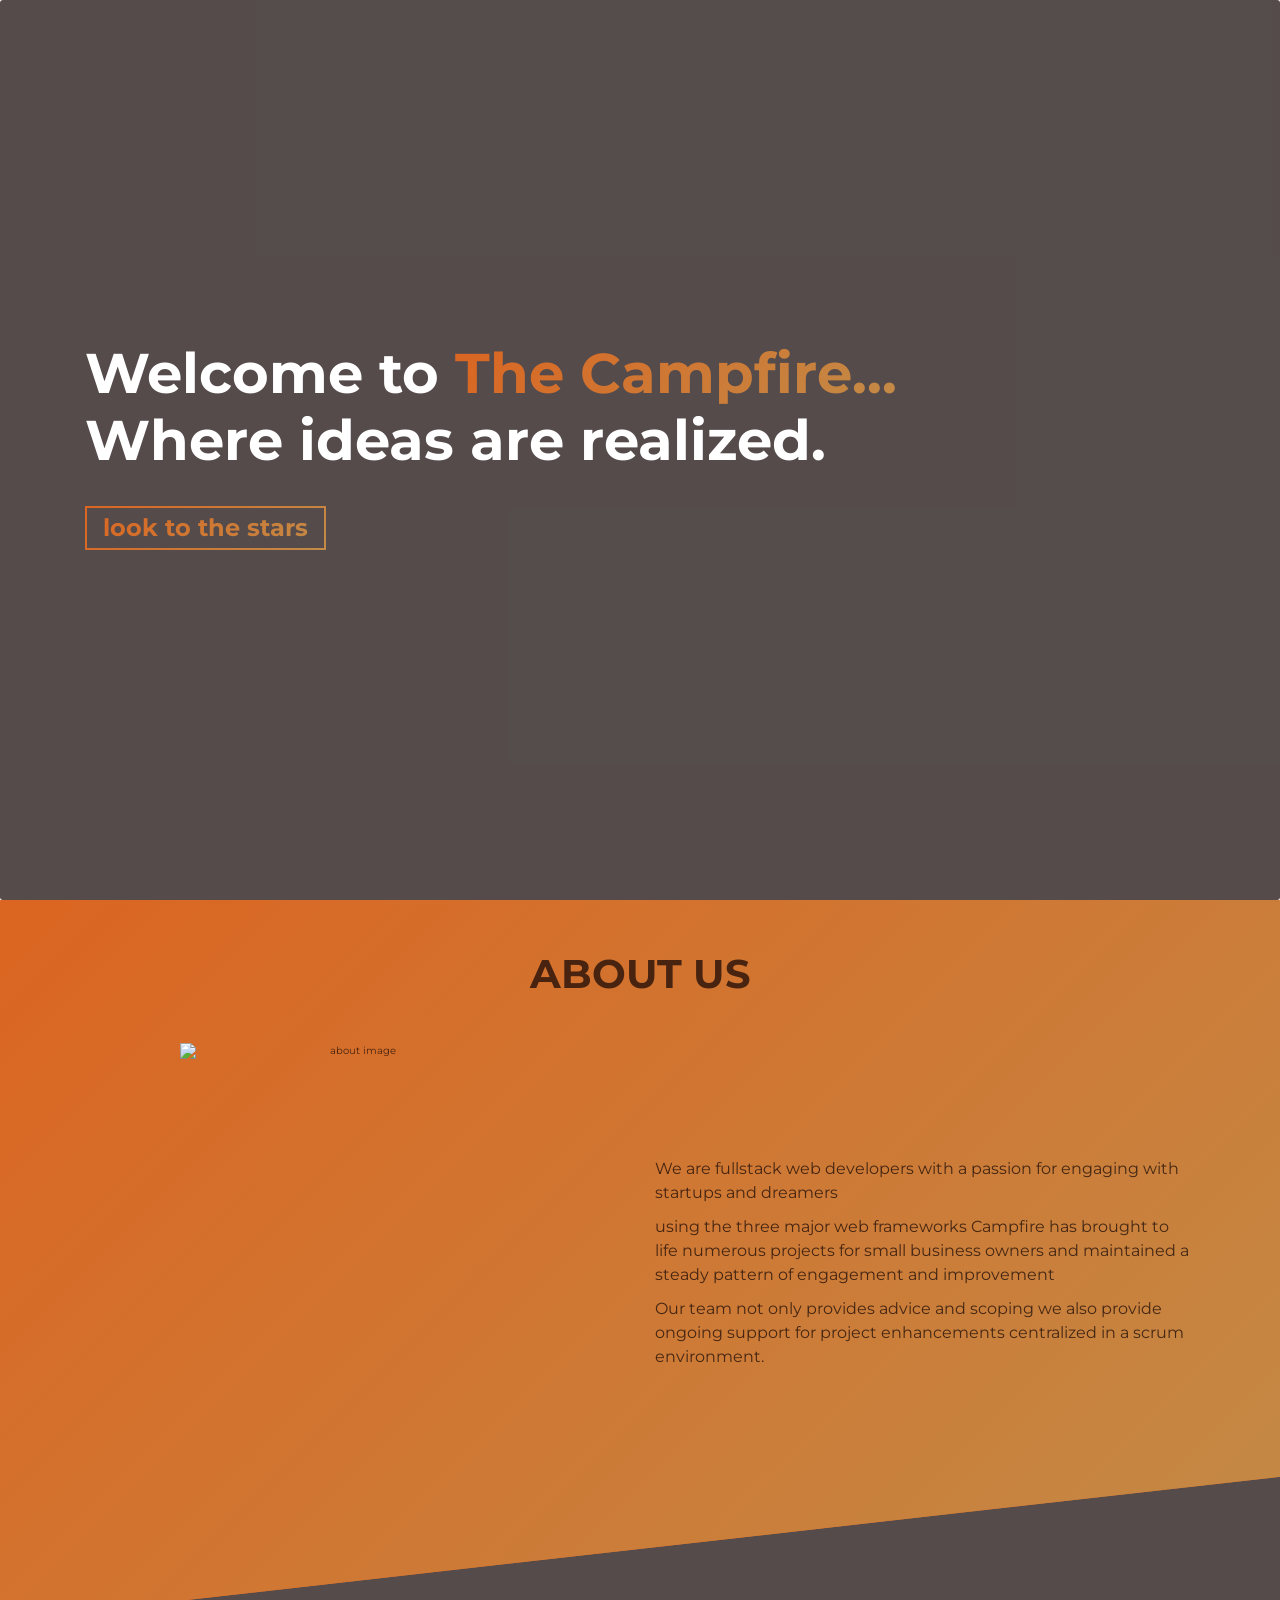
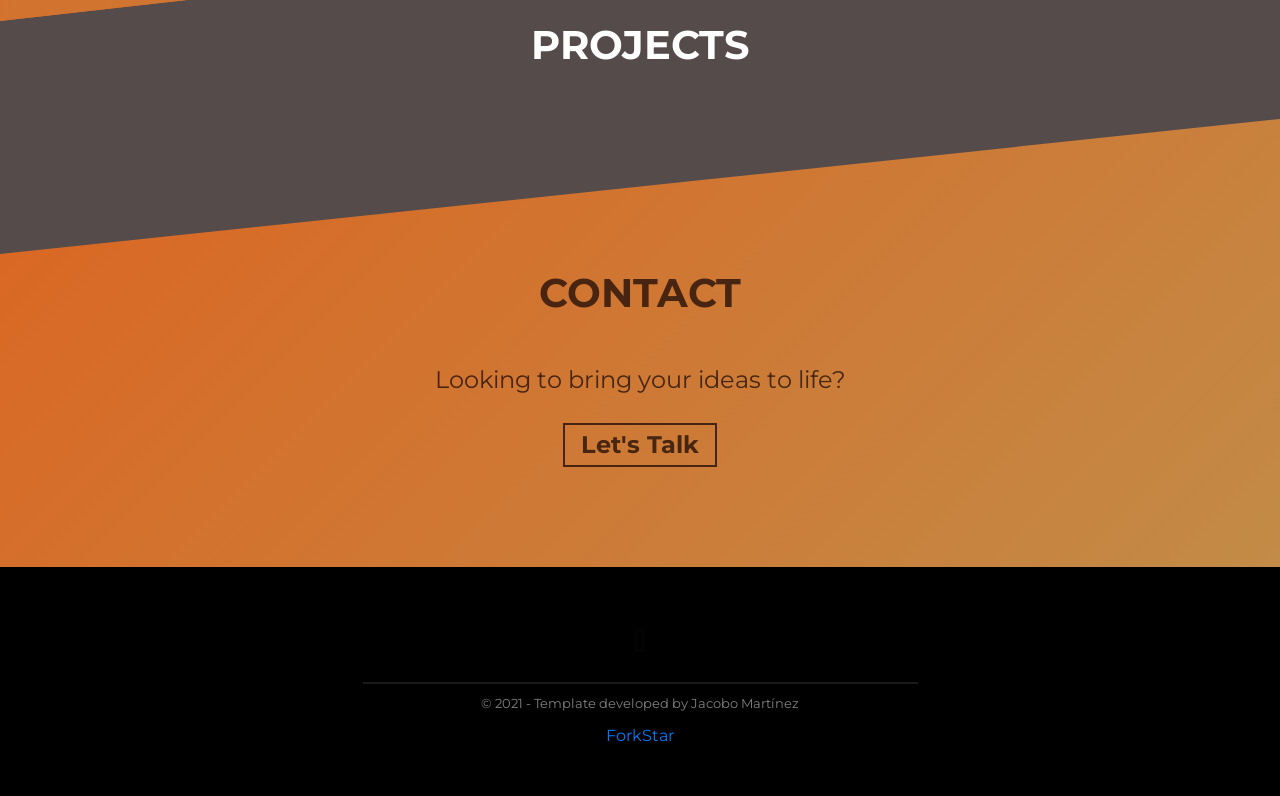
==== commit f496d1c2: "Updates" ====
--- a/index.html
+++ b/index.html
@@ -8,4 +8,4 @@
 /*!
  *  Font Awesome 4.7.0 by @davegandy - http://fontawesome.io - @fontawesome
  *  License - http://fontawesome.io/license (Font: SIL OFL 1.1, CSS: MIT License)
- */@font-face{font-family:FontAwesome;src:url(/campfire/static/fontawesome-webfont-af7ae505a9eed503f8b8e6982036873e.woff2) format("woff2");font-weight:400;font-style:normal;font-display:swap}.fa{display:inline-block;font:normal normal normal 14px/1 FontAwesome;font-size:inherit;text-rendering:auto;-webkit-font-smoothing:antialiased;-moz-osx-font-smoothing:grayscale}.fa-lg{font-size:1.33333333em;line-height:.75em;vertical-align:-15%}.fa-2x{font-size:2em}.fa-3x{font-size:3em}.fa-4x{font-size:4em}.fa-5x{font-size:5em}.fa-fw{width:1.28571429em;text-align:center}.fa-ul{padding-left:0;margin-left:2.14285714em;list-style-type:none}.fa-ul>li{position:relative}.fa-li{position:absolute;left:-2.14285714em;width:2.14285714em;top:.14285714em;text-align:center}.fa-li.fa-lg{left:-1.85714286em}.fa-border{padding:.2em .25em .15em;border:.08em solid #eee;border-radius:.1em}.fa-pull-left{float:left}.fa-pull-right{float:right}.fa.fa-pull-left{margin-right:.3em}.fa.fa-pull-right{margin-left:.3em}.pull-right{float:right}.pull-left{float:left}.fa.pull-left{margin-right:.3em}.fa.pull-right{margin-left:.3em}.fa-spin{-webkit-animation:fa-spin 2s linear infinite;animation:fa-spin 2s linear infinite}.fa-pulse{-webkit-animation:fa-spin 1s steps(8) infinite;animation:fa-spin 1s steps(8) infinite}@-webkit-keyframes fa-spin{0%{-webkit-transform:rotate(0deg);transform:rotate(0deg)}to{-webkit-transform:rotate(359deg);transform:rotate(359deg)}}@keyframes fa-spin{0%{-webkit-transform:rotate(0deg);transform:rotate(0deg)}to{-webkit-transform:rotate(359deg);transform:rotate(359deg)}}.fa-rotate-90{-ms-filter:"progid:DXImageTransform.Microsoft.BasicImage(rotation=1)";-webkit-transform:rotate(90deg);transform:rotate(90deg)}.fa-rotate-180{-ms-filter:"progid:DXImageTransform.Microsoft.BasicImage(rotation=2)";-webkit-transform:rotate(180deg);transform:rotate(180deg)}.fa-rotate-270{-ms-filter:"progid:DXImageTransform.Microsoft.BasicImage(rotation=3)";-webkit-transform:rotate(270deg);transform:rotate(270deg)}.fa-flip-horizontal{-ms-filter:"progid:DXImageTransform.Microsoft.BasicImage(rotation=0, mirror=1)";-webkit-transform:scaleX(-1);transform:scaleX(-1)}.fa-flip-vertical{-ms-filter:"progid:DXImageTransform.Microsoft.BasicImage(rotation=2, mirror=1)";-webkit-transform:scaleY(-1);transform:scaleY(-1)}:root .fa-flip-horizontal,:root .fa-flip-vertical,:root .fa-rotate-90,:root .fa-rotate-180,:root .fa-rotate-270{-webkit-filter:none;filter:none}.fa-stack{position:relative;display:inline-block;width:2em;height:2em;line-height:2em;vertical-align:middle}.fa-stack-1x,.fa-stack-2x{position:absolute;left:0;width:100%;text-align:center}.fa-stack-1x{line-height:inherit}.fa-stack-2x{font-size:2em}.fa-inverse{color:#fff}.fa-glass:before{content:"\F000"}.fa-music:before{content:"\F001"}.fa-search:before{content:"\F002"}.fa-envelope-o:before{content:"\F003"}.fa-heart:before{content:"\F004"}.fa-star:before{content:"\F005"}.fa-star-o:before{content:"\F006"}.fa-user:before{content:"\F007"}.fa-film:before{content:"\F008"}.fa-th-large:before{content:"\F009"}.fa-th:before{content:"\F00A"}.fa-th-list:before{content:"\F00B"}.fa-check:before{content:"\F00C"}.fa-close:before,.fa-remove:before,.fa-times:before{content:"\F00D"}.fa-search-plus:before{content:"\F00E"}.fa-search-minus:before{content:"\F010"}.fa-power-off:before{content:"\F011"}.fa-signal:before{content:"\F012"}.fa-cog:before,.fa-gear:before{content:"\F013"}.fa-trash-o:before{content:"\F014"}.fa-home:before{content:"\F015"}.fa-file-o:before{content:"\F016"}.fa-clock-o:before{content:"\F017"}.fa-road:before{content:"\F018"}.fa-download:before{content:"\F019"}.fa-arrow-circle-o-down:before{content:"\F01A"}.fa-arrow-circle-o-up:before{content:"\F01B"}.fa-inbox:before{content:"\F01C"}.fa-play-circle-o:before{content:"\F01D"}.fa-repeat:before,.fa-rotate-right:before{content:"\F01E"}.fa-refresh:before{content:"\F021"}.fa-list-alt:before{content:"\F022"}.fa-lock:before{content:"\F023"}.fa-flag:before{content:"\F024"}.fa-headphones:before{content:"\F025"}.fa-volume-off:before{content:"\F026"}.fa-volume-down:before{content:"\F027"}.fa-volume-up:before{content:"\F028"}.fa-qrcode:before{content:"\F029"}.fa-barcode:before{content:"\F02A"}.fa-tag:before{content:"\F02B"}.fa-tags:before{content:"\F02C"}.fa-book:before{content:"\F02D"}.fa-bookmark:before{content:"\F02E"}.fa-print:before{content:"\F02F"}.fa-camera:before{content:"\F030"}.fa-font:before{content:"\F031"}.fa-bold:before{content:"\F032"}.fa-italic:before{content:"\F033"}.fa-text-height:before{content:"\F034"}.fa-text-width:before{content:"\F035"}.fa-align-left:before{content:"\F036"}.fa-align-center:before{content:"\F037"}.fa-align-right:before{content:"\F038"}.fa-align-justify:before{content:"\F039"}.fa-list:before{content:"\F03A"}.fa-dedent:before,.fa-outdent:before{content:"\F03B"}.fa-indent:before{content:"\F03C"}.fa-video-camera:before{content:"\F03D"}.fa-image:before,.fa-photo:before,.fa-picture-o:before{content:"\F03E"}.fa-pencil:before{content:"\F040"}.fa-map-marker:before{content:"\F041"}.fa-adjust:before{content:"\F042"}.fa-tint:before{content:"\F043"}.fa-edit:before,.fa-pencil-square-o:before{content:"\F044"}.fa-share-square-o:before{content:"\F045"}.fa-check-square-o:before{content:"\F046"}.fa-arrows:before{content:"\F047"}.fa-step-backward:before{content:"\F048"}.fa-fast-backward:before{content:"\F049"}.fa-backward:before{content:"\F04A"}.fa-play:before{content:"\F04B"}.fa-pause:before{content:"\F04C"}.fa-stop:before{content:"\F04D"}.fa-forward:before{content:"\F04E"}.fa-fast-forward:before{content:"\F050"}.fa-step-forward:before{content:"\F051"}.fa-eject:before{content:"\F052"}.fa-chevron-left:before{content:"\F053"}.fa-chevron-right:before{content:"\F054"}.fa-plus-circle:before{content:"\F055"}.fa-minus-circle:before{content:"\F056"}.fa-times-circle:before{content:"\F057"}.fa-check-circle:before{content:"\F058"}.fa-question-circle:before{content:"\F059"}.fa-info-circle:before{content:"\F05A"}.fa-crosshairs:before{content:"\F05B"}.fa-times-circle-o:before{content:"\F05C"}.fa-check-circle-o:before{content:"\F05D"}.fa-ban:before{content:"\F05E"}.fa-arrow-left:before{content:"\F060"}.fa-arrow-right:before{content:"\F061"}.fa-arrow-up:before{content:"\F062"}.fa-arrow-down:before{content:"\F063"}.fa-mail-forward:before,.fa-share:before{content:"\F064"}.fa-expand:before{content:"\F065"}.fa-compress:before{content:"\F066"}.fa-plus:before{content:"\F067"}.fa-minus:before{content:"\F068"}.fa-asterisk:before{content:"\F069"}.fa-exclamation-circle:before{content:"\F06A"}.fa-gift:before{content:"\F06B"}.fa-leaf:before{content:"\F06C"}.fa-fire:before{content:"\F06D"}.fa-eye:before{content:"\F06E"}.fa-eye-slash:before{content:"\F070"}.fa-exclamation-triangle:before,.fa-warning:before{content:"\F071"}.fa-plane:before{content:"\F072"}.fa-calendar:before{content:"\F073"}.fa-random:before{content:"\F074"}.fa-comment:before{content:"\F075"}.fa-magnet:before{content:"\F076"}.fa-chevron-up:before{content:"\F077"}.fa-chevron-down:before{content:"\F078"}.fa-retweet:before{content:"\F079"}.fa-shopping-cart:before{content:"\F07A"}.fa-folder:before{content:"\F07B"}.fa-folder-open:before{content:"\F07C"}.fa-arrows-v:before{content:"\F07D"}.fa-arrows-h:before{content:"\F07E"}.fa-bar-chart-o:before,.fa-bar-chart:before{content:"\F080"}.fa-twitter-square:before{content:"\F081"}.fa-facebook-square:before{content:"\F082"}.fa-camera-retro:before{content:"\F083"}.fa-key:before{content:"\F084"}.fa-cogs:before,.fa-gears:before{content:"\F085"}.fa-comments:before{content:"\F086"}.fa-thumbs-o-up:before{content:"\F087"}.fa-thumbs-o-down:before{content:"\F088"}.fa-star-half:before{content:"\F089"}.fa-heart-o:before{content:"\F08A"}.fa-sign-out:before{content:"\F08B"}.fa-linkedin-square:before{content:"\F08C"}.fa-thumb-tack:before{content:"\F08D"}.fa-external-link:before{content:"\F08E"}.fa-sign-in:before{content:"\F090"}.fa-trophy:before{content:"\F091"}.fa-github-square:before{content:"\F092"}.fa-upload:before{content:"\F093"}.fa-lemon-o:before{content:"\F094"}.fa-phone:before{content:"\F095"}.fa-square-o:before{content:"\F096"}.fa-bookmark-o:before{content:"\F097"}.fa-phone-square:before{content:"\F098"}.fa-twitter:before{content:"\F099"}.fa-facebook-f:before,.fa-facebook:before{content:"\F09A"}.fa-github:before{content:"\F09B"}.fa-unlock:before{content:"\F09C"}.fa-credit-card:before{content:"\F09D"}.fa-feed:before,.fa-rss:before{content:"\F09E"}.fa-hdd-o:before{content:"\F0A0"}.fa-bullhorn:before{content:"\F0A1"}.fa-bell:before{content:"\F0F3"}.fa-certificate:before{content:"\F0A3"}.fa-hand-o-right:before{content:"\F0A4"}.fa-hand-o-left:before{content:"\F0A5"}.fa-hand-o-up:before{content:"\F0A6"}.fa-hand-o-down:before{content:"\F0A7"}.fa-arrow-circle-left:before{content:"\F0A8"}.fa-arrow-circle-right:before{content:"\F0A9"}.fa-arrow-circle-up:before{content:"\F0AA"}.fa-arrow-circle-down:before{content:"\F0AB"}.fa-globe:before{content:"\F0AC"}.fa-wrench:before{content:"\F0AD"}.fa-tasks:before{content:"\F0AE"}.fa-filter:before{content:"\F0B0"}.fa-briefcase:before{content:"\F0B1"}.fa-arrows-alt:before{content:"\F0B2"}.fa-group:before,.fa-users:before{content:"\F0C0"}.fa-chain:before,.fa-link:before{content:"\F0C1"}.fa-cloud:before{content:"\F0C2"}.fa-flask:before{content:"\F0C3"}.fa-cut:before,.fa-scissors:before{content:"\F0C4"}.fa-copy:before,.fa-files-o:before{content:"\F0C5"}.fa-paperclip:before{content:"\F0C6"}.fa-floppy-o:before,.fa-save:before{content:"\F0C7"}.fa-square:before{content:"\F0C8"}.fa-bars:before,.fa-navicon:before,.fa-reorder:before{content:"\F0C9"}.fa-list-ul:before{content:"\F0CA"}.fa-list-ol:before{content:"\F0CB"}.fa-strikethrough:before{content:"\F0CC"}.fa-underline:before{content:"\F0CD"}.fa-table:before{content:"\F0CE"}.fa-magic:before{content:"\F0D0"}.fa-truck:before{content:"\F0D1"}.fa-pinterest:before{content:"\F0D2"}.fa-pinterest-square:before{content:"\F0D3"}.fa-google-plus-square:before{content:"\F0D4"}.fa-google-plus:before{content:"\F0D5"}.fa-money:before{content:"\F0D6"}.fa-caret-down:before{content:"\F0D7"}.fa-caret-up:before{content:"\F0D8"}.fa-caret-left:before{content:"\F0D9"}.fa-caret-right:before{content:"\F0DA"}.fa-columns:before{content:"\F0DB"}.fa-sort:before,.fa-unsorted:before{content:"\F0DC"}.fa-sort-desc:before,.fa-sort-down:before{content:"\F0DD"}.fa-sort-asc:before,.fa-sort-up:before{content:"\F0DE"}.fa-envelope:before{content:"\F0E0"}.fa-linkedin:before{content:"\F0E1"}.fa-rotate-left:before,.fa-undo:before{content:"\F0E2"}.fa-gavel:before,.fa-legal:before{content:"\F0E3"}.fa-dashboard:before,.fa-tachometer:before{content:"\F0E4"}.fa-comment-o:before{content:"\F0E5"}.fa-comments-o:before{content:"\F0E6"}.fa-bolt:before,.fa-flash:before{content:"\F0E7"}.fa-sitemap:before{content:"\F0E8"}.fa-umbrella:before{content:"\F0E9"}.fa-clipboard:before,.fa-paste:before{content:"\F0EA"}.fa-lightbulb-o:before{content:"\F0EB"}.fa-exchange:before{content:"\F0EC"}.fa-cloud-download:before{content:"\F0ED"}.fa-cloud-upload:before{content:"\F0EE"}.fa-user-md:before{content:"\F0F0"}.fa-stethoscope:before{content:"\F0F1"}.fa-suitcase:before{content:"\F0F2"}.fa-bell-o:before{content:"\F0A2"}.fa-coffee:before{content:"\F0F4"}.fa-cutlery:before{content:"\F0F5"}.fa-file-text-o:before{content:"\F0F6"}.fa-building-o:before{content:"\F0F7"}.fa-hospital-o:before{content:"\F0F8"}.fa-ambulance:before{content:"\F0F9"}.fa-medkit:before{content:"\F0FA"}.fa-fighter-jet:before{content:"\F0FB"}.fa-beer:before{content:"\F0FC"}.fa-h-square:before{content:"\F0FD"}.fa-plus-square:before{content:"\F0FE"}.fa-angle-double-left:before{content:"\F100"}.fa-angle-double-right:before{content:"\F101"}.fa-angle-double-up:before{content:"\F102"}.fa-angle-double-down:before{content:"\F103"}.fa-angle-left:before{content:"\F104"}.fa-angle-right:before{content:"\F105"}.fa-angle-up:before{content:"\F106"}.fa-angle-down:before{content:"\F107"}.fa-desktop:before{content:"\F108"}.fa-laptop:before{content:"\F109"}.fa-tablet:before{content:"\F10A"}.fa-mobile-phone:before,.fa-mobile:before{content:"\F10B"}.fa-circle-o:before{content:"\F10C"}.fa-quote-left:before{content:"\F10D"}.fa-quote-right:before{content:"\F10E"}.fa-spinner:before{content:"\F110"}.fa-circle:before{content:"\F111"}.fa-mail-reply:before,.fa-reply:before{content:"\F112"}.fa-github-alt:before{content:"\F113"}.fa-folder-o:before{content:"\F114"}.fa-folder-open-o:before{content:"\F115"}.fa-smile-o:before{content:"\F118"}.fa-frown-o:before{content:"\F119"}.fa-meh-o:before{content:"\F11A"}.fa-gamepad:before{content:"\F11B"}.fa-keyboard-o:before{content:"\F11C"}.fa-flag-o:before{content:"\F11D"}.fa-flag-checkered:before{content:"\F11E"}.fa-terminal:before{content:"\F120"}.fa-code:before{content:"\F121"}.fa-mail-reply-all:before,.fa-reply-all:before{content:"\F122"}.fa-star-half-empty:before,.fa-star-half-full:before,.fa-star-half-o:before{content:"\F123"}.fa-location-arrow:before{content:"\F124"}.fa-crop:before{content:"\F125"}.fa-code-fork:before{content:"\F126"}.fa-chain-broken:before,.fa-unlink:before{content:"\F127"}.fa-question:before{content:"\F128"}.fa-info:before{content:"\F129"}.fa-exclamation:before{content:"\F12A"}.fa-superscript:before{content:"\F12B"}.fa-subscript:before{content:"\F12C"}.fa-eraser:before{content:"\F12D"}.fa-puzzle-piece:before{content:"\F12E"}.fa-microphone:before{content:"\F130"}.fa-microphone-slash:before{content:"\F131"}.fa-shield:before{content:"\F132"}.fa-calendar-o:before{content:"\F133"}.fa-fire-extinguisher:before{content:"\F134"}.fa-rocket:before{content:"\F135"}.fa-maxcdn:before{content:"\F136"}.fa-chevron-circle-left:before{content:"\F137"}.fa-chevron-circle-right:before{content:"\F138"}.fa-chevron-circle-up:before{content:"\F139"}.fa-chevron-circle-down:before{content:"\F13A"}.fa-html5:before{content:"\F13B"}.fa-css3:before{content:"\F13C"}.fa-anchor:before{content:"\F13D"}.fa-unlock-alt:before{content:"\F13E"}.fa-bullseye:before{content:"\F140"}.fa-ellipsis-h:before{content:"\F141"}.fa-ellipsis-v:before{content:"\F142"}.fa-rss-square:before{content:"\F143"}.fa-play-circle:before{content:"\F144"}.fa-ticket:before{content:"\F145"}.fa-minus-square:before{content:"\F146"}.fa-minus-square-o:before{content:"\F147"}.fa-level-up:before{content:"\F148"}.fa-level-down:before{content:"\F149"}.fa-check-square:before{content:"\F14A"}.fa-pencil-square:before{content:"\F14B"}.fa-external-link-square:before{content:"\F14C"}.fa-share-square:before{content:"\F14D"}.fa-compass:before{content:"\F14E"}.fa-caret-square-o-down:before,.fa-toggle-down:before{content:"\F150"}.fa-caret-square-o-up:before,.fa-toggle-up:before{content:"\F151"}.fa-caret-square-o-right:before,.fa-toggle-right:before{content:"\F152"}.fa-eur:before,.fa-euro:before{content:"\F153"}.fa-gbp:before{content:"\F154"}.fa-dollar:before,.fa-usd:before{content:"\F155"}.fa-inr:before,.fa-rupee:before{content:"\F156"}.fa-cny:before,.fa-jpy:before,.fa-rmb:before,.fa-yen:before{content:"\F157"}.fa-rouble:before,.fa-rub:before,.fa-ruble:before{content:"\F158"}.fa-krw:before,.fa-won:before{content:"\F159"}.fa-bitcoin:before,.fa-btc:before{content:"\F15A"}.fa-file:before{content:"\F15B"}.fa-file-text:before{content:"\F15C"}.fa-sort-alpha-asc:before{content:"\F15D"}.fa-sort-alpha-desc:before{content:"\F15E"}.fa-sort-amount-asc:before{content:"\F160"}.fa-sort-amount-desc:before{content:"\F161"}.fa-sort-numeric-asc:before{content:"\F162"}.fa-sort-numeric-desc:before{content:"\F163"}.fa-thumbs-up:before{content:"\F164"}.fa-thumbs-down:before{content:"\F165"}.fa-youtube-square:before{content:"\F166"}.fa-youtube:before{content:"\F167"}.fa-xing:before{content:"\F168"}.fa-xing-square:before{content:"\F169"}.fa-youtube-play:before{content:"\F16A"}.fa-dropbox:before{content:"\F16B"}.fa-stack-overflow:before{content:"\F16C"}.fa-instagram:before{content:"\F16D"}.fa-flickr:before{content:"\F16E"}.fa-adn:before{content:"\F170"}.fa-bitbucket:before{content:"\F171"}.fa-bitbucket-square:before{content:"\F172"}.fa-tumblr:before{content:"\F173"}.fa-tumblr-square:before{content:"\F174"}.fa-long-arrow-down:before{content:"\F175"}.fa-long-arrow-up:before{content:"\F176"}.fa-long-arrow-left:before{content:"\F177"}.fa-long-arrow-right:before{content:"\F178"}.fa-apple:before{content:"\F179"}.fa-windows:before{content:"\F17A"}.fa-android:before{content:"\F17B"}.fa-linux:before{content:"\F17C"}.fa-dribbble:before{content:"\F17D"}.fa-skype:before{content:"\F17E"}.fa-foursquare:before{content:"\F180"}.fa-trello:before{content:"\F181"}.fa-female:before{content:"\F182"}.fa-male:before{content:"\F183"}.fa-gittip:before,.fa-gratipay:before{content:"\F184"}.fa-sun-o:before{content:"\F185"}.fa-moon-o:before{content:"\F186"}.fa-archive:before{content:"\F187"}.fa-bug:before{content:"\F188"}.fa-vk:before{content:"\F189"}.fa-weibo:before{content:"\F18A"}.fa-renren:before{content:"\F18B"}.fa-pagelines:before{content:"\F18C"}.fa-stack-exchange:before{content:"\F18D"}.fa-arrow-circle-o-right:before{content:"\F18E"}.fa-arrow-circle-o-left:before{content:"\F190"}.fa-caret-square-o-left:before,.fa-toggle-left:before{content:"\F191"}.fa-dot-circle-o:before{content:"\F192"}.fa-wheelchair:before{content:"\F193"}.fa-vimeo-square:before{content:"\F194"}.fa-try:before,.fa-turkish-lira:before{content:"\F195"}.fa-plus-square-o:before{content:"\F196"}.fa-space-shuttle:before{content:"\F197"}.fa-slack:before{content:"\F198"}.fa-envelope-square:before{content:"\F199"}.fa-wordpress:before{content:"\F19A"}.fa-openid:before{content:"\F19B"}.fa-bank:before,.fa-institution:before,.fa-university:before{content:"\F19C"}.fa-graduation-cap:before,.fa-mortar-board:before{content:"\F19D"}.fa-yahoo:before{content:"\F19E"}.fa-google:before{content:"\F1A0"}.fa-reddit:before{content:"\F1A1"}.fa-reddit-square:before{content:"\F1A2"}.fa-stumbleupon-circle:before{content:"\F1A3"}.fa-stumbleupon:before{content:"\F1A4"}.fa-delicious:before{content:"\F1A5"}.fa-digg:before{content:"\F1A6"}.fa-pied-piper-pp:before{content:"\F1A7"}.fa-pied-piper-alt:before{content:"\F1A8"}.fa-drupal:before{content:"\F1A9"}.fa-joomla:before{content:"\F1AA"}.fa-language:before{content:"\F1AB"}.fa-fax:before{content:"\F1AC"}.fa-building:before{content:"\F1AD"}.fa-child:before{content:"\F1AE"}.fa-paw:before{content:"\F1B0"}.fa-spoon:before{content:"\F1B1"}.fa-cube:before{content:"\F1B2"}.fa-cubes:before{content:"\F1B3"}.fa-behance:before{content:"\F1B4"}.fa-behance-square:before{content:"\F1B5"}.fa-steam:before{content:"\F1B6"}.fa-steam-square:before{content:"\F1B7"}.fa-recycle:before{content:"\F1B8"}.fa-automobile:before,.fa-car:before{content:"\F1B9"}.fa-cab:before,.fa-taxi:before{content:"\F1BA"}.fa-tree:before{content:"\F1BB"}.fa-spotify:before{content:"\F1BC"}.fa-deviantart:before{content:"\F1BD"}.fa-soundcloud:before{content:"\F1BE"}.fa-database:before{content:"\F1C0"}.fa-file-pdf-o:before{content:"\F1C1"}.fa-file-word-o:before{content:"\F1C2"}.fa-file-excel-o:before{content:"\F1C3"}.fa-file-powerpoint-o:before{content:"\F1C4"}.fa-file-image-o:before,.fa-file-photo-o:before,.fa-file-picture-o:before{content:"\F1C5"}.fa-file-archive-o:before,.fa-file-zip-o:before{content:"\F1C6"}.fa-file-audio-o:before,.fa-file-sound-o:before{content:"\F1C7"}.fa-file-movie-o:before,.fa-file-video-o:before{content:"\F1C8"}.fa-file-code-o:before{content:"\F1C9"}.fa-vine:before{content:"\F1CA"}.fa-codepen:before{content:"\F1CB"}.fa-jsfiddle:before{content:"\F1CC"}.fa-life-bouy:before,.fa-life-buoy:before,.fa-life-ring:before,.fa-life-saver:before,.fa-support:before{content:"\F1CD"}.fa-circle-o-notch:before{content:"\F1CE"}.fa-ra:before,.fa-rebel:before,.fa-resistance:before{content:"\F1D0"}.fa-empire:before,.fa-ge:before{content:"\F1D1"}.fa-git-square:before{content:"\F1D2"}.fa-git:before{content:"\F1D3"}.fa-hacker-news:before,.fa-y-combinator-square:before,.fa-yc-square:before{content:"\F1D4"}.fa-tencent-weibo:before{content:"\F1D5"}.fa-qq:before{content:"\F1D6"}.fa-wechat:before,.fa-weixin:before{content:"\F1D7"}.fa-paper-plane:before,.fa-send:before{content:"\F1D8"}.fa-paper-plane-o:before,.fa-send-o:before{content:"\F1D9"}.fa-history:before{content:"\F1DA"}.fa-circle-thin:before{content:"\F1DB"}.fa-header:before{content:"\F1DC"}.fa-paragraph:before{content:"\F1DD"}.fa-sliders:before{content:"\F1DE"}.fa-share-alt:before{content:"\F1E0"}.fa-share-alt-square:before{content:"\F1E1"}.fa-bomb:before{content:"\F1E2"}.fa-futbol-o:before,.fa-soccer-ball-o:before{content:"\F1E3"}.fa-tty:before{content:"\F1E4"}.fa-binoculars:before{content:"\F1E5"}.fa-plug:before{content:"\F1E6"}.fa-slideshare:before{content:"\F1E7"}.fa-twitch:before{content:"\F1E8"}.fa-yelp:before{content:"\F1E9"}.fa-newspaper-o:before{content:"\F1EA"}.fa-wifi:before{content:"\F1EB"}.fa-calculator:before{content:"\F1EC"}.fa-paypal:before{content:"\F1ED"}.fa-google-wallet:before{content:"\F1EE"}.fa-cc-visa:before{content:"\F1F0"}.fa-cc-mastercard:before{content:"\F1F1"}.fa-cc-discover:before{content:"\F1F2"}.fa-cc-amex:before{content:"\F1F3"}.fa-cc-paypal:before{content:"\F1F4"}.fa-cc-stripe:before{content:"\F1F5"}.fa-bell-slash:before{content:"\F1F6"}.fa-bell-slash-o:before{content:"\F1F7"}.fa-trash:before{content:"\F1F8"}.fa-copyright:before{content:"\F1F9"}.fa-at:before{content:"\F1FA"}.fa-eyedropper:before{content:"\F1FB"}.fa-paint-brush:before{content:"\F1FC"}.fa-birthday-cake:before{content:"\F1FD"}.fa-area-chart:before{content:"\F1FE"}.fa-pie-chart:before{content:"\F200"}.fa-line-chart:before{content:"\F201"}.fa-lastfm:before{content:"\F202"}.fa-lastfm-square:before{content:"\F203"}.fa-toggle-off:before{content:"\F204"}.fa-toggle-on:before{content:"\F205"}.fa-bicycle:before{content:"\F206"}.fa-bus:before{content:"\F207"}.fa-ioxhost:before{content:"\F208"}.fa-angellist:before{content:"\F209"}.fa-cc:before{content:"\F20A"}.fa-ils:before,.fa-shekel:before,.fa-sheqel:before{content:"\F20B"}.fa-meanpath:before{content:"\F20C"}.fa-buysellads:before{content:"\F20D"}.fa-connectdevelop:before{content:"\F20E"}.fa-dashcube:before{content:"\F210"}.fa-forumbee:before{content:"\F211"}.fa-leanpub:before{content:"\F212"}.fa-sellsy:before{content:"\F213"}.fa-shirtsinbulk:before{content:"\F214"}.fa-simplybuilt:before{content:"\F215"}.fa-skyatlas:before{content:"\F216"}.fa-cart-plus:before{content:"\F217"}.fa-cart-arrow-down:before{content:"\F218"}.fa-diamond:before{content:"\F219"}.fa-ship:before{content:"\F21A"}.fa-user-secret:before{content:"\F21B"}.fa-motorcycle:before{content:"\F21C"}.fa-street-view:before{content:"\F21D"}.fa-heartbeat:before{content:"\F21E"}.fa-venus:before{content:"\F221"}.fa-mars:before{content:"\F222"}.fa-mercury:before{content:"\F223"}.fa-intersex:before,.fa-transgender:before{content:"\F224"}.fa-transgender-alt:before{content:"\F225"}.fa-venus-double:before{content:"\F226"}.fa-mars-double:before{content:"\F227"}.fa-venus-mars:before{content:"\F228"}.fa-mars-stroke:before{content:"\F229"}.fa-mars-stroke-v:before{content:"\F22A"}.fa-mars-stroke-h:before{content:"\F22B"}.fa-neuter:before{content:"\F22C"}.fa-genderless:before{content:"\F22D"}.fa-facebook-official:before{content:"\F230"}.fa-pinterest-p:before{content:"\F231"}.fa-whatsapp:before{content:"\F232"}.fa-server:before{content:"\F233"}.fa-user-plus:before{content:"\F234"}.fa-user-times:before{content:"\F235"}.fa-bed:before,.fa-hotel:before{content:"\F236"}.fa-viacoin:before{content:"\F237"}.fa-train:before{content:"\F238"}.fa-subway:before{content:"\F239"}.fa-medium:before{content:"\F23A"}.fa-y-combinator:before,.fa-yc:before{content:"\F23B"}.fa-optin-monster:before{content:"\F23C"}.fa-opencart:before{content:"\F23D"}.fa-expeditedssl:before{content:"\F23E"}.fa-battery-4:before,.fa-battery-full:before,.fa-battery:before{content:"\F240"}.fa-battery-3:before,.fa-battery-three-quarters:before{content:"\F241"}.fa-battery-2:before,.fa-battery-half:before{content:"\F242"}.fa-battery-1:before,.fa-battery-quarter:before{content:"\F243"}.fa-battery-0:before,.fa-battery-empty:before{content:"\F244"}.fa-mouse-pointer:before{content:"\F245"}.fa-i-cursor:before{content:"\F246"}.fa-object-group:before{content:"\F247"}.fa-object-ungroup:before{content:"\F248"}.fa-sticky-note:before{content:"\F249"}.fa-sticky-note-o:before{content:"\F24A"}.fa-cc-jcb:before{content:"\F24B"}.fa-cc-diners-club:before{content:"\F24C"}.fa-clone:before{content:"\F24D"}.fa-balance-scale:before{content:"\F24E"}.fa-hourglass-o:before{content:"\F250"}.fa-hourglass-1:before,.fa-hourglass-start:before{content:"\F251"}.fa-hourglass-2:before,.fa-hourglass-half:before{content:"\F252"}.fa-hourglass-3:before,.fa-hourglass-end:before{content:"\F253"}.fa-hourglass:before{content:"\F254"}.fa-hand-grab-o:before,.fa-hand-rock-o:before{content:"\F255"}.fa-hand-paper-o:before,.fa-hand-stop-o:before{content:"\F256"}.fa-hand-scissors-o:before{content:"\F257"}.fa-hand-lizard-o:before{content:"\F258"}.fa-hand-spock-o:before{content:"\F259"}.fa-hand-pointer-o:before{content:"\F25A"}.fa-hand-peace-o:before{content:"\F25B"}.fa-trademark:before{content:"\F25C"}.fa-registered:before{content:"\F25D"}.fa-creative-commons:before{content:"\F25E"}.fa-gg:before{content:"\F260"}.fa-gg-circle:before{content:"\F261"}.fa-tripadvisor:before{content:"\F262"}.fa-odnoklassniki:before{content:"\F263"}.fa-odnoklassniki-square:before{content:"\F264"}.fa-get-pocket:before{content:"\F265"}.fa-wikipedia-w:before{content:"\F266"}.fa-safari:before{content:"\F267"}.fa-chrome:before{content:"\F268"}.fa-firefox:before{content:"\F269"}.fa-opera:before{content:"\F26A"}.fa-internet-explorer:before{content:"\F26B"}.fa-television:before,.fa-tv:before{content:"\F26C"}.fa-contao:before{content:"\F26D"}.fa-500px:before{content:"\F26E"}.fa-amazon:before{content:"\F270"}.fa-calendar-plus-o:before{content:"\F271"}.fa-calendar-minus-o:before{content:"\F272"}.fa-calendar-times-o:before{content:"\F273"}.fa-calendar-check-o:before{content:"\F274"}.fa-industry:before{content:"\F275"}.fa-map-pin:before{content:"\F276"}.fa-map-signs:before{content:"\F277"}.fa-map-o:before{content:"\F278"}.fa-map:before{content:"\F279"}.fa-commenting:before{content:"\F27A"}.fa-commenting-o:before{content:"\F27B"}.fa-houzz:before{content:"\F27C"}.fa-vimeo:before{content:"\F27D"}.fa-black-tie:before{content:"\F27E"}.fa-fonticons:before{content:"\F280"}.fa-reddit-alien:before{content:"\F281"}.fa-edge:before{content:"\F282"}.fa-credit-card-alt:before{content:"\F283"}.fa-codiepie:before{content:"\F284"}.fa-modx:before{content:"\F285"}.fa-fort-awesome:before{content:"\F286"}.fa-usb:before{content:"\F287"}.fa-product-hunt:before{content:"\F288"}.fa-mixcloud:before{content:"\F289"}.fa-scribd:before{content:"\F28A"}.fa-pause-circle:before{content:"\F28B"}.fa-pause-circle-o:before{content:"\F28C"}.fa-stop-circle:before{content:"\F28D"}.fa-stop-circle-o:before{content:"\F28E"}.fa-shopping-bag:before{content:"\F290"}.fa-shopping-basket:before{content:"\F291"}.fa-hashtag:before{content:"\F292"}.fa-bluetooth:before{content:"\F293"}.fa-bluetooth-b:before{content:"\F294"}.fa-percent:before{content:"\F295"}.fa-gitlab:before{content:"\F296"}.fa-wpbeginner:before{content:"\F297"}.fa-wpforms:before{content:"\F298"}.fa-envira:before{content:"\F299"}.fa-universal-access:before{content:"\F29A"}.fa-wheelchair-alt:before{content:"\F29B"}.fa-question-circle-o:before{content:"\F29C"}.fa-blind:before{content:"\F29D"}.fa-audio-description:before{content:"\F29E"}.fa-volume-control-phone:before{content:"\F2A0"}.fa-braille:before{content:"\F2A1"}.fa-assistive-listening-systems:before{content:"\F2A2"}.fa-american-sign-language-interpreting:before,.fa-asl-interpreting:before{content:"\F2A3"}.fa-deaf:before,.fa-deafness:before,.fa-hard-of-hearing:before{content:"\F2A4"}.fa-glide:before{content:"\F2A5"}.fa-glide-g:before{content:"\F2A6"}.fa-sign-language:before,.fa-signing:before{content:"\F2A7"}.fa-low-vision:before{content:"\F2A8"}.fa-viadeo:before{content:"\F2A9"}.fa-viadeo-square:before{content:"\F2AA"}.fa-snapchat:before{content:"\F2AB"}.fa-snapchat-ghost:before{content:"\F2AC"}.fa-snapchat-square:before{content:"\F2AD"}.fa-pied-piper:before{content:"\F2AE"}.fa-first-order:before{content:"\F2B0"}.fa-yoast:before{content:"\F2B1"}.fa-themeisle:before{content:"\F2B2"}.fa-google-plus-circle:before,.fa-google-plus-official:before{content:"\F2B3"}.fa-fa:before,.fa-font-awesome:before{content:"\F2B4"}.fa-handshake-o:before{content:"\F2B5"}.fa-envelope-open:before{content:"\F2B6"}.fa-envelope-open-o:before{content:"\F2B7"}.fa-linode:before{content:"\F2B8"}.fa-address-book:before{content:"\F2B9"}.fa-address-book-o:before{content:"\F2BA"}.fa-address-card:before,.fa-vcard:before{content:"\F2BB"}.fa-address-card-o:before,.fa-vcard-o:before{content:"\F2BC"}.fa-user-circle:before{content:"\F2BD"}.fa-user-circle-o:before{content:"\F2BE"}.fa-user-o:before{content:"\F2C0"}.fa-id-badge:before{content:"\F2C1"}.fa-drivers-license:before,.fa-id-card:before{content:"\F2C2"}.fa-drivers-license-o:before,.fa-id-card-o:before{content:"\F2C3"}.fa-quora:before{content:"\F2C4"}.fa-free-code-camp:before{content:"\F2C5"}.fa-telegram:before{content:"\F2C6"}.fa-thermometer-4:before,.fa-thermometer-full:before,.fa-thermometer:before{content:"\F2C7"}.fa-thermometer-3:before,.fa-thermometer-three-quarters:before{content:"\F2C8"}.fa-thermometer-2:before,.fa-thermometer-half:before{content:"\F2C9"}.fa-thermometer-1:before,.fa-thermometer-quarter:before{content:"\F2CA"}.fa-thermometer-0:before,.fa-thermometer-empty:before{content:"\F2CB"}.fa-shower:before{content:"\F2CC"}.fa-bath:before,.fa-bathtub:before,.fa-s15:before{content:"\F2CD"}.fa-podcast:before{content:"\F2CE"}.fa-window-maximize:before{content:"\F2D0"}.fa-window-minimize:before{content:"\F2D1"}.fa-window-restore:before{content:"\F2D2"}.fa-times-rectangle:before,.fa-window-close:before{content:"\F2D3"}.fa-times-rectangle-o:before,.fa-window-close-o:before{content:"\F2D4"}.fa-bandcamp:before{content:"\F2D5"}.fa-grav:before{content:"\F2D6"}.fa-etsy:before{content:"\F2D7"}.fa-imdb:before{content:"\F2D8"}.fa-ravelry:before{content:"\F2D9"}.fa-eercast:before{content:"\F2DA"}.fa-microchip:before{content:"\F2DB"}.fa-snowflake-o:before{content:"\F2DC"}.fa-superpowers:before{content:"\F2DD"}.fa-wpexplorer:before{content:"\F2DE"}.fa-meetup:before{content:"\F2E0"}.sr-only{position:absolute;width:1px;height:1px;padding:0;margin:-1px;overflow:hidden;clip:rect(0,0,0,0);border:0}.sr-only-focusable:active,.sr-only-focusable:focus{position:static;width:auto;height:auto;margin:0;overflow:visible;clip:auto}.mb-8{margin-bottom:8rem!important}.load-hidden{visibility:hidden}html{font-size:62.5%}body{font-family:Montserrat,sans-serif;text-align:center}h1{font-weight:700}a,p{font-family:Montserrat,sans-serif;font-size:1.6rem}a,a:active,a:hover,a:link,a:visited{text-decoration:none}a:hover{transition:all .3s ease-in-out}.section-title{margin:0 0 4.5rem;font-size:4rem;font-weight:700;text-transform:uppercase}@media (max-width:37.5em){.section-title{font-size:2.8rem}}.dark-blue-text{color:#fff!important}.text-color-main{background-image:linear-gradient(135deg,#db6521,#c28b47);-webkit-background-clip:text;-webkit-text-fill-color:transparent}@media (max-width:37.5em){.text-color-main{background-image:none;-webkit-text-fill-color:#c28b47}}.text-color-main:hover{-webkit-transform:translateX(2px);transform:translateX(2px)}.cta-btn{display:inline-block;position:relative;padding:.8rem 1.6rem;font-weight:700;line-height:1;z-index:1;transition:all .6s cubic-bezier(.19,1,.22,1)}.cta-btn:after{content:"";display:block;position:absolute;width:0;height:100%;left:0;bottom:0;z-index:-1;transition:all .3s cubic-bezier(.19,1,.22,1)}.cta-btn--hero{background-image:linear-gradient(135deg,#db6521,#c28b47);-webkit-background-clip:text;-webkit-text-fill-color:transparent;border-width:2px;border-style:solid;-o-border-image:linear-gradient(135deg,#db6521,#c28b47);border-image:linear-gradient(135deg,#db6521,#c28b47);border-image-slice:1;cursor:pointer}@media (max-width:37.5em){.cta-btn--hero{background-image:none;border:2px solid #c28b47;-webkit-text-fill-color:#c28b47}}.cta-btn--hero:after{background-image:linear-gradient(135deg,#db6521,#c28b47)}@media (max-width:37.5em){.cta-btn--hero:after{background-image:none}}.cta-btn--hero:hover{-webkit-text-fill-color:rgba(17,4,4,.712);text-decoration:none}@media (max-width:37.5em){.cta-btn--hero:hover{-webkit-text-fill-color:#c28b47}}.cta-btn--hero:hover:after{width:100%}.cta-btn--resume{color:rgba(17,4,4,.712);border:2px solid rgba(17,4,4,.712)}.cta-btn--resume:after{background:rgba(17,4,4,.712)}.cta-btn--resume:hover{color:#c28b47;text-decoration:none}.cta-btn--resume:hover:after{width:100%}.up i{color:#272727}.footer{background-color:#000;color:rgba(17,4,4,.712);padding:4.8rem 0}@media (max-width:37.5em){.footer{border:0}}.footer__text,.footer__text a{color:grey;font-size:1.3rem}.footer__text a{transition:all .4s;display:inline-block;background-color:#000}.footer__text a:active,.footer__text a:hover{color:#db6521;box-shadow:0 1.5rem 4rem rgba(0,0,0,.15)}.footer hr{margin-top:1rem;margin-bottom:1rem;border:0;width:50%;border-top:2px solid hsla(0,0%,100%,.1)}.social-links{flex-direction:row}.social-links,.social-links a{display:flex;justify-content:center}.social-links a{flex-direction:column;color:rgba(17,4,4,.712);font-size:3rem;width:5rem;height:5rem;margin:1.6rem;transition:all .2s ease-in}.social-links a:hover{-webkit-transform:translateY(-2px);transform:translateY(-2px)}.back-to-top i{color:rgba(17,4,4,.712);margin:1rem 0 1.6rem;transition:all .2s ease-in;cursor:pointer}.back-to-top i:hover{-webkit-transform:translateY(-2px);transform:translateY(-2px)}section{padding:5rem 0}@media (max-width:37.5em){section{border:none;padding-left:1rem;padding-right:1rem}}#about{background-color:#db6521;background-image:linear-gradient(135deg,#db6521,#c28b47);color:rgba(17,4,4,.712);height:100%;border-top:0;-webkit-clip-path:polygon(0 0,100% 0,100% 80%,0 100%);clip-path:polygon(0 0,100% 0,100% 80%,0 100%);padding-bottom:10%}@media (max-width:75em){#about{height:100%;-webkit-clip-path:none;clip-path:none}}@media (max-width:37.5em){#about .about-wrapper{padding-bottom:5rem}}#about .about-wrapper__image{display:flex;height:100%;align-items:center;justify-content:center}@media (max-width:56.25em){#about .about-wrapper__image{padding-bottom:6.4rem}}@media (max-width:75em){#about .about-wrapper__image{height:100%}}#about .about-wrapper__info{display:flex;height:100%;justify-content:center;flex-direction:column}@media (max-width:37.5em){#about .about-wrapper__info{align-items:center}}#about .about-wrapper__info-text{text-align:left}@media (max-width:56.25em){#about .about-wrapper__info-text{font-size:1.5rem;text-align:center}}@media (max-width:37.5em){#about .about-wrapper__info-text{font-size:1.6rem;text-align:center}}#about .about-wrapper__info-text--important{background:#c18943;display:inline-block;font-style:italic;padding:0 .3rem;margin:.3rem 0;line-height:1.6}@media (max-width:37.5em){#about .about-wrapper__info-text--important{display:inline;margin:0;padding:0;background:transparent;font-style:normal}}#contact{background-image:linear-gradient(135deg,#db6521,#c28b47);-webkit-clip-path:polygon(0 15vh,100% 0,100% 100%,0 100%);clip-path:polygon(0 15vh,100% 0,100% 100%,0 100%);padding:15rem 0 10rem;margin-top:-15rem;margin-bottom:-1px;color:rgba(17,4,4,.712)}@media (max-width:75em){#contact{padding:10rem 0;clip-path:none;margin-top:0;-webkit-clip-path:none}}#contact .contact-wrapper{margin-top:3.2rem;padding:0 2rem;-webkit-backface-visibility:hidden;backface-visibility:hidden}#contact .contact-wrapper__text{margin-bottom:2.5rem}#contact .contact-wrapper__text,#contact .contact-wrapper a{font-size:2.4rem}@media (max-width:37.5em){#contact .contact-wrapper__text,#contact .contact-wrapper a{font-size:2rem}}#hero{min-height:100vh;height:100vh;display:flex;align-items:center;border-bottom:0;background:rgba(17,4,4,.712);font-weight:400;color:#fff;padding:0 5.6rem;margin-bottom:0;top:0;left:0;bottom:0;right:0;z-index:-1}@media (max-width:37.5em){#hero{padding:0 1.6rem}}#hero .hero-title{font-size:5.6rem;font-weight:700;margin-bottom:3.2rem;text-align:left}@media (max-width:75em){#hero .hero-title{font-size:4rem}}@media (max-width:56.25em){#hero .hero-title{font-size:3.6rem;text-align:center}}@media (max-width:37.5em){#hero .hero-title{font-size:3.5rem;line-height:1.5}}@media (max-width:20em){#hero .hero-title{font-size:2.8rem}}#hero .hero-cta{display:flex}@media (max-width:56.25em){#hero .hero-cta{justify-content:center}}#hero .hero-cta a{font-size:2.4rem}@media (max-width:37.5em){#hero .hero-cta a{font-size:2rem}}#projects{background-color:rgba(17,4,4,.712);color:#fff;margin-top:-15rem;padding-top:15rem}@media (max-width:75em){#projects{margin-top:0;padding-top:5rem}}#projects .project-wrapper{margin-bottom:15rem}@media (max-width:37.5em){#projects .project-wrapper{margin-bottom:0}}#projects .project-wrapper .row{margin-bottom:8rem}@media (max-width:37.5em){#projects .project-wrapper .row{margin-bottom:4rem}}#projects .project-wrapper__text{text-align:left}@media (max-width:37.5em){#projects .project-wrapper__text{margin-bottom:2.5rem!important}}@media (max-width:75em){#projects .project-wrapper__text{margin-bottom:4.8rem}}#projects .project-wrapper__text-title{font-weight:700;margin-bottom:1.8rem;font-size:2.5rem}@media (max-width:37.5em){#projects .project-wrapper__text-title{font-size:2rem}}#projects .project-wrapper__text p>a{color:#c28b47}#projects .project-wrapper__image{width:90%;margin:0 auto}@media (max-width:75em){#projects .project-wrapper__image{width:100%;margin:0}}#projects .project-wrapper__image .thumbnail{border:none;box-shadow:0 3px 6px rgba(0,0,0,.16),0 3px 6px rgba(0,0,0,.23);transition:all .2s ease-out;box-shadow:0 6px 10px rgba(0,0,0,.08),0 0 6px rgba(0,0,0,.05);transition:transform .5s cubic-bezier(.155,1.105,.295,1.12),box-shadow .5s,-webkit-transform .5s cubic-bezier(.155,1.105,.295,1.12)}@media (max-width:37.5em){#projects .project-wrapper__image .thumbnail{border:1px solid #d2d2d2;box-shadow:none;margin-bottom:3.2rem}}</style><meta name="generator" content="Gatsby 2.32.13"/><title data-react-helmet="true">Gatsby Simplefolio</title><meta data-react-helmet="true" charSet="utf-8"/><meta data-react-helmet="true" name="description" content="Gatsby Simplefolio"/><link rel="icon" href="/campfire/favicon-32x32.png?v=4ccd13523eddd3694feac28b19d11786" type="image/png"/><link rel="manifest" href="/campfire/manifest.webmanifest" crossorigin="anonymous"/><meta name="theme-color" content="#02aab0"/><link rel="apple-touch-icon" sizes="48x48" href="/campfire/icons/icon-48x48.png?v=4ccd13523eddd3694feac28b19d11786"/><link rel="apple-touch-icon" sizes="72x72" href="/campfire/icons/icon-72x72.png?v=4ccd13523eddd3694feac28b19d11786"/><link rel="apple-touch-icon" sizes="96x96" href="/campfire/icons/icon-96x96.png?v=4ccd13523eddd3694feac28b19d11786"/><link rel="apple-touch-icon" sizes="144x144" href="/campfire/icons/icon-144x144.png?v=4ccd13523eddd3694feac28b19d11786"/><link rel="apple-touch-icon" sizes="192x192" href="/campfire/icons/icon-192x192.png?v=4ccd13523eddd3694feac28b19d11786"/><link rel="apple-touch-icon" sizes="256x256" href="/campfire/icons/icon-256x256.png?v=4ccd13523eddd3694feac28b19d11786"/><link rel="apple-touch-icon" sizes="384x384" href="/campfire/icons/icon-384x384.png?v=4ccd13523eddd3694feac28b19d11786"/><link rel="apple-touch-icon" sizes="512x512" href="/campfire/icons/icon-512x512.png?v=4ccd13523eddd3694feac28b19d11786"/><link as="script" rel="preload" href="/campfire/webpack-runtime-b2d09267d2115a964adb.js"/><link as="script" rel="preload" href="/campfire/framework-dbb498007a7447f28d8e.js"/><link as="script" rel="preload" href="/campfire/app-0d34fca386f7c4ebf473.js"/><link as="script" rel="preload" href="/campfire/styles-e9d24b1846c7d6eb9685.js"/><link as="script" rel="preload" href="/campfire/e50e9c162871c1d91fba5ce567a5656e16dc6783-b2c56273985adda62382.js"/><link as="script" rel="preload" href="/campfire/component---src-pages-index-js-b7cab63362add3bc1027.js"/><link as="fetch" rel="preload" href="/campfire/page-data\index\page-data.json" crossorigin="anonymous"/><link as="fetch" rel="preload" href="/campfire/page-data/sq/d/1882149949.json" crossorigin="anonymous"/><link as="fetch" rel="preload" href="/campfire/page-data/sq/d/3019095435.json" crossorigin="anonymous"/><link as="fetch" rel="preload" href="/campfire/page-data\app-data.json" crossorigin="anonymous"/></head><body><div id="___gatsby"><div style="outline:none" tabindex="-1" id="gatsby-focus-wrapper"><section id="hero" class="jumbotron"><div class="container"><h1 class="react-reveal hero-title">Welcome to <span class="text-color-main">The Campfire...</span><br/>Where ideas are realized.</h1><p class="react-reveal hero-cta"><span class="cta-btn cta-btn--hero"><a>look to the stars</a></span></p></div></section><section id="about"><div class="container"><h2 class="react-reveal section-title">About Us</h2><div class="about-wrapper row"><div class="col-md-6 col-sm-12"><div class="react-reveal about-wrapper__image"></div></div><div class="col-md-6 col-sm-12"><div class="react-reveal about-wrapper__info"><p class="about-wrapper__info-text">We are fullstack web developers with a passion for engaging with startups and dreamers</p><p class="about-wrapper__info-text">using the three major web frameworks Campfire has brought to life numerous projects for small business owners and maintained a steady pattern of engagement and improvement</p><p class="about-wrapper__info-text">Our team not only provides advice and scoping we also provide ongoing support for project enhancements centralized in a scrum environment.</p></div></div></div></div></section><section id="projects"><div class="container"><div class="project-wrapper"><h2 class="react-reveal section-title">Projects</h2></div></div></section><section id="contact"><div class="container"><h2 class="react-reveal section-title">Contact</h2><div class="react-reveal contact-wrapper"><p class="contact-wrapper__text">Looking to bring your ideas to life?</p><a target="_blank" rel="noopener noreferrer" class="cta-btn cta-btn--resume" href="https://www.fiverr.com/share/d5Kpe8">Let&#x27;s Talk</a></div></div></section><footer class="footer navbar-static-bottom"><div class="container"><span class="back-to-top"><a><i class="fa fa-angle-up fa-2x" aria-hidden="true"></i></a></span><div class="social-links"></div><hr/><p class="footer__text">© <!-- -->2021<!-- --> - Template developed by<!-- --> <a href="https://github.com/cobidev" target="_blank" rel="noopener noreferrer">Jacobo Martínez</a></p><span><a class="github-button" href="https://github.com/cobidev/gatsby-simplefolio/fork" data-icon="octicon-repo-forked" data-size="large" data-show-count="true" aria-label="Fork cobidev/gatsby-simplefolio on GitHub">Fork</a></span><span><a class="github-button" href="https://github.com/cobidev/gatsby-simplefolio" data-icon="octicon-star" data-size="large" data-show-count="true" aria-label="Star cobidev/gatsby-simplefolio on GitHub">Star</a></span></div></footer></div><div id="gatsby-announcer" style="position:absolute;top:0;width:1px;height:1px;padding:0;overflow:hidden;clip:rect(0, 0, 0, 0);white-space:nowrap;border:0" aria-live="assertive" aria-atomic="true"></div></div><script id="gatsby-script-loader">/*<![CDATA[*/window.pagePath="/";/*]]>*/</script><script id="gatsby-chunk-mapping">/*<![CDATA[*/window.___chunkMapping={"polyfill":["/polyfill-57fa76c8ad53bd44c5a1.js"],"app":["/app-0d34fca386f7c4ebf473.js"],"component---cache-caches-gatsby-plugin-offline-app-shell-js":["/component---cache-caches-gatsby-plugin-offline-app-shell-js-b0556ce5127c1a3e2490.js"],"component---src-pages-404-js":["/component---src-pages-404-js-a1cd1402fa9d2f766064.js"],"component---src-pages-index-js":["/component---src-pages-index-js-b7cab63362add3bc1027.js"]};/*]]>*/</script><script src="/campfire/polyfill-57fa76c8ad53bd44c5a1.js" nomodule=""></script><script src="/campfire/component---src-pages-index-js-b7cab63362add3bc1027.js" async=""></script><script src="/campfire/e50e9c162871c1d91fba5ce567a5656e16dc6783-b2c56273985adda62382.js" async=""></script><script src="/campfire/styles-e9d24b1846c7d6eb9685.js" async=""></script><script src="/campfire/app-0d34fca386f7c4ebf473.js" async=""></script><script src="/campfire/framework-dbb498007a7447f28d8e.js" async=""></script><script src="/campfire/webpack-runtime-b2d09267d2115a964adb.js" async=""></script></body></html>+ */@font-face{font-family:FontAwesome;src:url(/campfire/static/fontawesome-webfont-af7ae505a9eed503f8b8e6982036873e.woff2) format("woff2");font-weight:400;font-style:normal;font-display:swap}.fa{display:inline-block;font:normal normal normal 14px/1 FontAwesome;font-size:inherit;text-rendering:auto;-webkit-font-smoothing:antialiased;-moz-osx-font-smoothing:grayscale}.fa-lg{font-size:1.33333333em;line-height:.75em;vertical-align:-15%}.fa-2x{font-size:2em}.fa-3x{font-size:3em}.fa-4x{font-size:4em}.fa-5x{font-size:5em}.fa-fw{width:1.28571429em;text-align:center}.fa-ul{padding-left:0;margin-left:2.14285714em;list-style-type:none}.fa-ul>li{position:relative}.fa-li{position:absolute;left:-2.14285714em;width:2.14285714em;top:.14285714em;text-align:center}.fa-li.fa-lg{left:-1.85714286em}.fa-border{padding:.2em .25em .15em;border:.08em solid #eee;border-radius:.1em}.fa-pull-left{float:left}.fa-pull-right{float:right}.fa.fa-pull-left{margin-right:.3em}.fa.fa-pull-right{margin-left:.3em}.pull-right{float:right}.pull-left{float:left}.fa.pull-left{margin-right:.3em}.fa.pull-right{margin-left:.3em}.fa-spin{-webkit-animation:fa-spin 2s linear infinite;animation:fa-spin 2s linear infinite}.fa-pulse{-webkit-animation:fa-spin 1s steps(8) infinite;animation:fa-spin 1s steps(8) infinite}@-webkit-keyframes fa-spin{0%{-webkit-transform:rotate(0deg);transform:rotate(0deg)}to{-webkit-transform:rotate(359deg);transform:rotate(359deg)}}@keyframes fa-spin{0%{-webkit-transform:rotate(0deg);transform:rotate(0deg)}to{-webkit-transform:rotate(359deg);transform:rotate(359deg)}}.fa-rotate-90{-ms-filter:"progid:DXImageTransform.Microsoft.BasicImage(rotation=1)";-webkit-transform:rotate(90deg);transform:rotate(90deg)}.fa-rotate-180{-ms-filter:"progid:DXImageTransform.Microsoft.BasicImage(rotation=2)";-webkit-transform:rotate(180deg);transform:rotate(180deg)}.fa-rotate-270{-ms-filter:"progid:DXImageTransform.Microsoft.BasicImage(rotation=3)";-webkit-transform:rotate(270deg);transform:rotate(270deg)}.fa-flip-horizontal{-ms-filter:"progid:DXImageTransform.Microsoft.BasicImage(rotation=0, mirror=1)";-webkit-transform:scaleX(-1);transform:scaleX(-1)}.fa-flip-vertical{-ms-filter:"progid:DXImageTransform.Microsoft.BasicImage(rotation=2, mirror=1)";-webkit-transform:scaleY(-1);transform:scaleY(-1)}:root .fa-flip-horizontal,:root .fa-flip-vertical,:root .fa-rotate-90,:root .fa-rotate-180,:root .fa-rotate-270{-webkit-filter:none;filter:none}.fa-stack{position:relative;display:inline-block;width:2em;height:2em;line-height:2em;vertical-align:middle}.fa-stack-1x,.fa-stack-2x{position:absolute;left:0;width:100%;text-align:center}.fa-stack-1x{line-height:inherit}.fa-stack-2x{font-size:2em}.fa-inverse{color:#fff}.fa-glass:before{content:"\F000"}.fa-music:before{content:"\F001"}.fa-search:before{content:"\F002"}.fa-envelope-o:before{content:"\F003"}.fa-heart:before{content:"\F004"}.fa-star:before{content:"\F005"}.fa-star-o:before{content:"\F006"}.fa-user:before{content:"\F007"}.fa-film:before{content:"\F008"}.fa-th-large:before{content:"\F009"}.fa-th:before{content:"\F00A"}.fa-th-list:before{content:"\F00B"}.fa-check:before{content:"\F00C"}.fa-close:before,.fa-remove:before,.fa-times:before{content:"\F00D"}.fa-search-plus:before{content:"\F00E"}.fa-search-minus:before{content:"\F010"}.fa-power-off:before{content:"\F011"}.fa-signal:before{content:"\F012"}.fa-cog:before,.fa-gear:before{content:"\F013"}.fa-trash-o:before{content:"\F014"}.fa-home:before{content:"\F015"}.fa-file-o:before{content:"\F016"}.fa-clock-o:before{content:"\F017"}.fa-road:before{content:"\F018"}.fa-download:before{content:"\F019"}.fa-arrow-circle-o-down:before{content:"\F01A"}.fa-arrow-circle-o-up:before{content:"\F01B"}.fa-inbox:before{content:"\F01C"}.fa-play-circle-o:before{content:"\F01D"}.fa-repeat:before,.fa-rotate-right:before{content:"\F01E"}.fa-refresh:before{content:"\F021"}.fa-list-alt:before{content:"\F022"}.fa-lock:before{content:"\F023"}.fa-flag:before{content:"\F024"}.fa-headphones:before{content:"\F025"}.fa-volume-off:before{content:"\F026"}.fa-volume-down:before{content:"\F027"}.fa-volume-up:before{content:"\F028"}.fa-qrcode:before{content:"\F029"}.fa-barcode:before{content:"\F02A"}.fa-tag:before{content:"\F02B"}.fa-tags:before{content:"\F02C"}.fa-book:before{content:"\F02D"}.fa-bookmark:before{content:"\F02E"}.fa-print:before{content:"\F02F"}.fa-camera:before{content:"\F030"}.fa-font:before{content:"\F031"}.fa-bold:before{content:"\F032"}.fa-italic:before{content:"\F033"}.fa-text-height:before{content:"\F034"}.fa-text-width:before{content:"\F035"}.fa-align-left:before{content:"\F036"}.fa-align-center:before{content:"\F037"}.fa-align-right:before{content:"\F038"}.fa-align-justify:before{content:"\F039"}.fa-list:before{content:"\F03A"}.fa-dedent:before,.fa-outdent:before{content:"\F03B"}.fa-indent:before{content:"\F03C"}.fa-video-camera:before{content:"\F03D"}.fa-image:before,.fa-photo:before,.fa-picture-o:before{content:"\F03E"}.fa-pencil:before{content:"\F040"}.fa-map-marker:before{content:"\F041"}.fa-adjust:before{content:"\F042"}.fa-tint:before{content:"\F043"}.fa-edit:before,.fa-pencil-square-o:before{content:"\F044"}.fa-share-square-o:before{content:"\F045"}.fa-check-square-o:before{content:"\F046"}.fa-arrows:before{content:"\F047"}.fa-step-backward:before{content:"\F048"}.fa-fast-backward:before{content:"\F049"}.fa-backward:before{content:"\F04A"}.fa-play:before{content:"\F04B"}.fa-pause:before{content:"\F04C"}.fa-stop:before{content:"\F04D"}.fa-forward:before{content:"\F04E"}.fa-fast-forward:before{content:"\F050"}.fa-step-forward:before{content:"\F051"}.fa-eject:before{content:"\F052"}.fa-chevron-left:before{content:"\F053"}.fa-chevron-right:before{content:"\F054"}.fa-plus-circle:before{content:"\F055"}.fa-minus-circle:before{content:"\F056"}.fa-times-circle:before{content:"\F057"}.fa-check-circle:before{content:"\F058"}.fa-question-circle:before{content:"\F059"}.fa-info-circle:before{content:"\F05A"}.fa-crosshairs:before{content:"\F05B"}.fa-times-circle-o:before{content:"\F05C"}.fa-check-circle-o:before{content:"\F05D"}.fa-ban:before{content:"\F05E"}.fa-arrow-left:before{content:"\F060"}.fa-arrow-right:before{content:"\F061"}.fa-arrow-up:before{content:"\F062"}.fa-arrow-down:before{content:"\F063"}.fa-mail-forward:before,.fa-share:before{content:"\F064"}.fa-expand:before{content:"\F065"}.fa-compress:before{content:"\F066"}.fa-plus:before{content:"\F067"}.fa-minus:before{content:"\F068"}.fa-asterisk:before{content:"\F069"}.fa-exclamation-circle:before{content:"\F06A"}.fa-gift:before{content:"\F06B"}.fa-leaf:before{content:"\F06C"}.fa-fire:before{content:"\F06D"}.fa-eye:before{content:"\F06E"}.fa-eye-slash:before{content:"\F070"}.fa-exclamation-triangle:before,.fa-warning:before{content:"\F071"}.fa-plane:before{content:"\F072"}.fa-calendar:before{content:"\F073"}.fa-random:before{content:"\F074"}.fa-comment:before{content:"\F075"}.fa-magnet:before{content:"\F076"}.fa-chevron-up:before{content:"\F077"}.fa-chevron-down:before{content:"\F078"}.fa-retweet:before{content:"\F079"}.fa-shopping-cart:before{content:"\F07A"}.fa-folder:before{content:"\F07B"}.fa-folder-open:before{content:"\F07C"}.fa-arrows-v:before{content:"\F07D"}.fa-arrows-h:before{content:"\F07E"}.fa-bar-chart-o:before,.fa-bar-chart:before{content:"\F080"}.fa-twitter-square:before{content:"\F081"}.fa-facebook-square:before{content:"\F082"}.fa-camera-retro:before{content:"\F083"}.fa-key:before{content:"\F084"}.fa-cogs:before,.fa-gears:before{content:"\F085"}.fa-comments:before{content:"\F086"}.fa-thumbs-o-up:before{content:"\F087"}.fa-thumbs-o-down:before{content:"\F088"}.fa-star-half:before{content:"\F089"}.fa-heart-o:before{content:"\F08A"}.fa-sign-out:before{content:"\F08B"}.fa-linkedin-square:before{content:"\F08C"}.fa-thumb-tack:before{content:"\F08D"}.fa-external-link:before{content:"\F08E"}.fa-sign-in:before{content:"\F090"}.fa-trophy:before{content:"\F091"}.fa-github-square:before{content:"\F092"}.fa-upload:before{content:"\F093"}.fa-lemon-o:before{content:"\F094"}.fa-phone:before{content:"\F095"}.fa-square-o:before{content:"\F096"}.fa-bookmark-o:before{content:"\F097"}.fa-phone-square:before{content:"\F098"}.fa-twitter:before{content:"\F099"}.fa-facebook-f:before,.fa-facebook:before{content:"\F09A"}.fa-github:before{content:"\F09B"}.fa-unlock:before{content:"\F09C"}.fa-credit-card:before{content:"\F09D"}.fa-feed:before,.fa-rss:before{content:"\F09E"}.fa-hdd-o:before{content:"\F0A0"}.fa-bullhorn:before{content:"\F0A1"}.fa-bell:before{content:"\F0F3"}.fa-certificate:before{content:"\F0A3"}.fa-hand-o-right:before{content:"\F0A4"}.fa-hand-o-left:before{content:"\F0A5"}.fa-hand-o-up:before{content:"\F0A6"}.fa-hand-o-down:before{content:"\F0A7"}.fa-arrow-circle-left:before{content:"\F0A8"}.fa-arrow-circle-right:before{content:"\F0A9"}.fa-arrow-circle-up:before{content:"\F0AA"}.fa-arrow-circle-down:before{content:"\F0AB"}.fa-globe:before{content:"\F0AC"}.fa-wrench:before{content:"\F0AD"}.fa-tasks:before{content:"\F0AE"}.fa-filter:before{content:"\F0B0"}.fa-briefcase:before{content:"\F0B1"}.fa-arrows-alt:before{content:"\F0B2"}.fa-group:before,.fa-users:before{content:"\F0C0"}.fa-chain:before,.fa-link:before{content:"\F0C1"}.fa-cloud:before{content:"\F0C2"}.fa-flask:before{content:"\F0C3"}.fa-cut:before,.fa-scissors:before{content:"\F0C4"}.fa-copy:before,.fa-files-o:before{content:"\F0C5"}.fa-paperclip:before{content:"\F0C6"}.fa-floppy-o:before,.fa-save:before{content:"\F0C7"}.fa-square:before{content:"\F0C8"}.fa-bars:before,.fa-navicon:before,.fa-reorder:before{content:"\F0C9"}.fa-list-ul:before{content:"\F0CA"}.fa-list-ol:before{content:"\F0CB"}.fa-strikethrough:before{content:"\F0CC"}.fa-underline:before{content:"\F0CD"}.fa-table:before{content:"\F0CE"}.fa-magic:before{content:"\F0D0"}.fa-truck:before{content:"\F0D1"}.fa-pinterest:before{content:"\F0D2"}.fa-pinterest-square:before{content:"\F0D3"}.fa-google-plus-square:before{content:"\F0D4"}.fa-google-plus:before{content:"\F0D5"}.fa-money:before{content:"\F0D6"}.fa-caret-down:before{content:"\F0D7"}.fa-caret-up:before{content:"\F0D8"}.fa-caret-left:before{content:"\F0D9"}.fa-caret-right:before{content:"\F0DA"}.fa-columns:before{content:"\F0DB"}.fa-sort:before,.fa-unsorted:before{content:"\F0DC"}.fa-sort-desc:before,.fa-sort-down:before{content:"\F0DD"}.fa-sort-asc:before,.fa-sort-up:before{content:"\F0DE"}.fa-envelope:before{content:"\F0E0"}.fa-linkedin:before{content:"\F0E1"}.fa-rotate-left:before,.fa-undo:before{content:"\F0E2"}.fa-gavel:before,.fa-legal:before{content:"\F0E3"}.fa-dashboard:before,.fa-tachometer:before{content:"\F0E4"}.fa-comment-o:before{content:"\F0E5"}.fa-comments-o:before{content:"\F0E6"}.fa-bolt:before,.fa-flash:before{content:"\F0E7"}.fa-sitemap:before{content:"\F0E8"}.fa-umbrella:before{content:"\F0E9"}.fa-clipboard:before,.fa-paste:before{content:"\F0EA"}.fa-lightbulb-o:before{content:"\F0EB"}.fa-exchange:before{content:"\F0EC"}.fa-cloud-download:before{content:"\F0ED"}.fa-cloud-upload:before{content:"\F0EE"}.fa-user-md:before{content:"\F0F0"}.fa-stethoscope:before{content:"\F0F1"}.fa-suitcase:before{content:"\F0F2"}.fa-bell-o:before{content:"\F0A2"}.fa-coffee:before{content:"\F0F4"}.fa-cutlery:before{content:"\F0F5"}.fa-file-text-o:before{content:"\F0F6"}.fa-building-o:before{content:"\F0F7"}.fa-hospital-o:before{content:"\F0F8"}.fa-ambulance:before{content:"\F0F9"}.fa-medkit:before{content:"\F0FA"}.fa-fighter-jet:before{content:"\F0FB"}.fa-beer:before{content:"\F0FC"}.fa-h-square:before{content:"\F0FD"}.fa-plus-square:before{content:"\F0FE"}.fa-angle-double-left:before{content:"\F100"}.fa-angle-double-right:before{content:"\F101"}.fa-angle-double-up:before{content:"\F102"}.fa-angle-double-down:before{content:"\F103"}.fa-angle-left:before{content:"\F104"}.fa-angle-right:before{content:"\F105"}.fa-angle-up:before{content:"\F106"}.fa-angle-down:before{content:"\F107"}.fa-desktop:before{content:"\F108"}.fa-laptop:before{content:"\F109"}.fa-tablet:before{content:"\F10A"}.fa-mobile-phone:before,.fa-mobile:before{content:"\F10B"}.fa-circle-o:before{content:"\F10C"}.fa-quote-left:before{content:"\F10D"}.fa-quote-right:before{content:"\F10E"}.fa-spinner:before{content:"\F110"}.fa-circle:before{content:"\F111"}.fa-mail-reply:before,.fa-reply:before{content:"\F112"}.fa-github-alt:before{content:"\F113"}.fa-folder-o:before{content:"\F114"}.fa-folder-open-o:before{content:"\F115"}.fa-smile-o:before{content:"\F118"}.fa-frown-o:before{content:"\F119"}.fa-meh-o:before{content:"\F11A"}.fa-gamepad:before{content:"\F11B"}.fa-keyboard-o:before{content:"\F11C"}.fa-flag-o:before{content:"\F11D"}.fa-flag-checkered:before{content:"\F11E"}.fa-terminal:before{content:"\F120"}.fa-code:before{content:"\F121"}.fa-mail-reply-all:before,.fa-reply-all:before{content:"\F122"}.fa-star-half-empty:before,.fa-star-half-full:before,.fa-star-half-o:before{content:"\F123"}.fa-location-arrow:before{content:"\F124"}.fa-crop:before{content:"\F125"}.fa-code-fork:before{content:"\F126"}.fa-chain-broken:before,.fa-unlink:before{content:"\F127"}.fa-question:before{content:"\F128"}.fa-info:before{content:"\F129"}.fa-exclamation:before{content:"\F12A"}.fa-superscript:before{content:"\F12B"}.fa-subscript:before{content:"\F12C"}.fa-eraser:before{content:"\F12D"}.fa-puzzle-piece:before{content:"\F12E"}.fa-microphone:before{content:"\F130"}.fa-microphone-slash:before{content:"\F131"}.fa-shield:before{content:"\F132"}.fa-calendar-o:before{content:"\F133"}.fa-fire-extinguisher:before{content:"\F134"}.fa-rocket:before{content:"\F135"}.fa-maxcdn:before{content:"\F136"}.fa-chevron-circle-left:before{content:"\F137"}.fa-chevron-circle-right:before{content:"\F138"}.fa-chevron-circle-up:before{content:"\F139"}.fa-chevron-circle-down:before{content:"\F13A"}.fa-html5:before{content:"\F13B"}.fa-css3:before{content:"\F13C"}.fa-anchor:before{content:"\F13D"}.fa-unlock-alt:before{content:"\F13E"}.fa-bullseye:before{content:"\F140"}.fa-ellipsis-h:before{content:"\F141"}.fa-ellipsis-v:before{content:"\F142"}.fa-rss-square:before{content:"\F143"}.fa-play-circle:before{content:"\F144"}.fa-ticket:before{content:"\F145"}.fa-minus-square:before{content:"\F146"}.fa-minus-square-o:before{content:"\F147"}.fa-level-up:before{content:"\F148"}.fa-level-down:before{content:"\F149"}.fa-check-square:before{content:"\F14A"}.fa-pencil-square:before{content:"\F14B"}.fa-external-link-square:before{content:"\F14C"}.fa-share-square:before{content:"\F14D"}.fa-compass:before{content:"\F14E"}.fa-caret-square-o-down:before,.fa-toggle-down:before{content:"\F150"}.fa-caret-square-o-up:before,.fa-toggle-up:before{content:"\F151"}.fa-caret-square-o-right:before,.fa-toggle-right:before{content:"\F152"}.fa-eur:before,.fa-euro:before{content:"\F153"}.fa-gbp:before{content:"\F154"}.fa-dollar:before,.fa-usd:before{content:"\F155"}.fa-inr:before,.fa-rupee:before{content:"\F156"}.fa-cny:before,.fa-jpy:before,.fa-rmb:before,.fa-yen:before{content:"\F157"}.fa-rouble:before,.fa-rub:before,.fa-ruble:before{content:"\F158"}.fa-krw:before,.fa-won:before{content:"\F159"}.fa-bitcoin:before,.fa-btc:before{content:"\F15A"}.fa-file:before{content:"\F15B"}.fa-file-text:before{content:"\F15C"}.fa-sort-alpha-asc:before{content:"\F15D"}.fa-sort-alpha-desc:before{content:"\F15E"}.fa-sort-amount-asc:before{content:"\F160"}.fa-sort-amount-desc:before{content:"\F161"}.fa-sort-numeric-asc:before{content:"\F162"}.fa-sort-numeric-desc:before{content:"\F163"}.fa-thumbs-up:before{content:"\F164"}.fa-thumbs-down:before{content:"\F165"}.fa-youtube-square:before{content:"\F166"}.fa-youtube:before{content:"\F167"}.fa-xing:before{content:"\F168"}.fa-xing-square:before{content:"\F169"}.fa-youtube-play:before{content:"\F16A"}.fa-dropbox:before{content:"\F16B"}.fa-stack-overflow:before{content:"\F16C"}.fa-instagram:before{content:"\F16D"}.fa-flickr:before{content:"\F16E"}.fa-adn:before{content:"\F170"}.fa-bitbucket:before{content:"\F171"}.fa-bitbucket-square:before{content:"\F172"}.fa-tumblr:before{content:"\F173"}.fa-tumblr-square:before{content:"\F174"}.fa-long-arrow-down:before{content:"\F175"}.fa-long-arrow-up:before{content:"\F176"}.fa-long-arrow-left:before{content:"\F177"}.fa-long-arrow-right:before{content:"\F178"}.fa-apple:before{content:"\F179"}.fa-windows:before{content:"\F17A"}.fa-android:before{content:"\F17B"}.fa-linux:before{content:"\F17C"}.fa-dribbble:before{content:"\F17D"}.fa-skype:before{content:"\F17E"}.fa-foursquare:before{content:"\F180"}.fa-trello:before{content:"\F181"}.fa-female:before{content:"\F182"}.fa-male:before{content:"\F183"}.fa-gittip:before,.fa-gratipay:before{content:"\F184"}.fa-sun-o:before{content:"\F185"}.fa-moon-o:before{content:"\F186"}.fa-archive:before{content:"\F187"}.fa-bug:before{content:"\F188"}.fa-vk:before{content:"\F189"}.fa-weibo:before{content:"\F18A"}.fa-renren:before{content:"\F18B"}.fa-pagelines:before{content:"\F18C"}.fa-stack-exchange:before{content:"\F18D"}.fa-arrow-circle-o-right:before{content:"\F18E"}.fa-arrow-circle-o-left:before{content:"\F190"}.fa-caret-square-o-left:before,.fa-toggle-left:before{content:"\F191"}.fa-dot-circle-o:before{content:"\F192"}.fa-wheelchair:before{content:"\F193"}.fa-vimeo-square:before{content:"\F194"}.fa-try:before,.fa-turkish-lira:before{content:"\F195"}.fa-plus-square-o:before{content:"\F196"}.fa-space-shuttle:before{content:"\F197"}.fa-slack:before{content:"\F198"}.fa-envelope-square:before{content:"\F199"}.fa-wordpress:before{content:"\F19A"}.fa-openid:before{content:"\F19B"}.fa-bank:before,.fa-institution:before,.fa-university:before{content:"\F19C"}.fa-graduation-cap:before,.fa-mortar-board:before{content:"\F19D"}.fa-yahoo:before{content:"\F19E"}.fa-google:before{content:"\F1A0"}.fa-reddit:before{content:"\F1A1"}.fa-reddit-square:before{content:"\F1A2"}.fa-stumbleupon-circle:before{content:"\F1A3"}.fa-stumbleupon:before{content:"\F1A4"}.fa-delicious:before{content:"\F1A5"}.fa-digg:before{content:"\F1A6"}.fa-pied-piper-pp:before{content:"\F1A7"}.fa-pied-piper-alt:before{content:"\F1A8"}.fa-drupal:before{content:"\F1A9"}.fa-joomla:before{content:"\F1AA"}.fa-language:before{content:"\F1AB"}.fa-fax:before{content:"\F1AC"}.fa-building:before{content:"\F1AD"}.fa-child:before{content:"\F1AE"}.fa-paw:before{content:"\F1B0"}.fa-spoon:before{content:"\F1B1"}.fa-cube:before{content:"\F1B2"}.fa-cubes:before{content:"\F1B3"}.fa-behance:before{content:"\F1B4"}.fa-behance-square:before{content:"\F1B5"}.fa-steam:before{content:"\F1B6"}.fa-steam-square:before{content:"\F1B7"}.fa-recycle:before{content:"\F1B8"}.fa-automobile:before,.fa-car:before{content:"\F1B9"}.fa-cab:before,.fa-taxi:before{content:"\F1BA"}.fa-tree:before{content:"\F1BB"}.fa-spotify:before{content:"\F1BC"}.fa-deviantart:before{content:"\F1BD"}.fa-soundcloud:before{content:"\F1BE"}.fa-database:before{content:"\F1C0"}.fa-file-pdf-o:before{content:"\F1C1"}.fa-file-word-o:before{content:"\F1C2"}.fa-file-excel-o:before{content:"\F1C3"}.fa-file-powerpoint-o:before{content:"\F1C4"}.fa-file-image-o:before,.fa-file-photo-o:before,.fa-file-picture-o:before{content:"\F1C5"}.fa-file-archive-o:before,.fa-file-zip-o:before{content:"\F1C6"}.fa-file-audio-o:before,.fa-file-sound-o:before{content:"\F1C7"}.fa-file-movie-o:before,.fa-file-video-o:before{content:"\F1C8"}.fa-file-code-o:before{content:"\F1C9"}.fa-vine:before{content:"\F1CA"}.fa-codepen:before{content:"\F1CB"}.fa-jsfiddle:before{content:"\F1CC"}.fa-life-bouy:before,.fa-life-buoy:before,.fa-life-ring:before,.fa-life-saver:before,.fa-support:before{content:"\F1CD"}.fa-circle-o-notch:before{content:"\F1CE"}.fa-ra:before,.fa-rebel:before,.fa-resistance:before{content:"\F1D0"}.fa-empire:before,.fa-ge:before{content:"\F1D1"}.fa-git-square:before{content:"\F1D2"}.fa-git:before{content:"\F1D3"}.fa-hacker-news:before,.fa-y-combinator-square:before,.fa-yc-square:before{content:"\F1D4"}.fa-tencent-weibo:before{content:"\F1D5"}.fa-qq:before{content:"\F1D6"}.fa-wechat:before,.fa-weixin:before{content:"\F1D7"}.fa-paper-plane:before,.fa-send:before{content:"\F1D8"}.fa-paper-plane-o:before,.fa-send-o:before{content:"\F1D9"}.fa-history:before{content:"\F1DA"}.fa-circle-thin:before{content:"\F1DB"}.fa-header:before{content:"\F1DC"}.fa-paragraph:before{content:"\F1DD"}.fa-sliders:before{content:"\F1DE"}.fa-share-alt:before{content:"\F1E0"}.fa-share-alt-square:before{content:"\F1E1"}.fa-bomb:before{content:"\F1E2"}.fa-futbol-o:before,.fa-soccer-ball-o:before{content:"\F1E3"}.fa-tty:before{content:"\F1E4"}.fa-binoculars:before{content:"\F1E5"}.fa-plug:before{content:"\F1E6"}.fa-slideshare:before{content:"\F1E7"}.fa-twitch:before{content:"\F1E8"}.fa-yelp:before{content:"\F1E9"}.fa-newspaper-o:before{content:"\F1EA"}.fa-wifi:before{content:"\F1EB"}.fa-calculator:before{content:"\F1EC"}.fa-paypal:before{content:"\F1ED"}.fa-google-wallet:before{content:"\F1EE"}.fa-cc-visa:before{content:"\F1F0"}.fa-cc-mastercard:before{content:"\F1F1"}.fa-cc-discover:before{content:"\F1F2"}.fa-cc-amex:before{content:"\F1F3"}.fa-cc-paypal:before{content:"\F1F4"}.fa-cc-stripe:before{content:"\F1F5"}.fa-bell-slash:before{content:"\F1F6"}.fa-bell-slash-o:before{content:"\F1F7"}.fa-trash:before{content:"\F1F8"}.fa-copyright:before{content:"\F1F9"}.fa-at:before{content:"\F1FA"}.fa-eyedropper:before{content:"\F1FB"}.fa-paint-brush:before{content:"\F1FC"}.fa-birthday-cake:before{content:"\F1FD"}.fa-area-chart:before{content:"\F1FE"}.fa-pie-chart:before{content:"\F200"}.fa-line-chart:before{content:"\F201"}.fa-lastfm:before{content:"\F202"}.fa-lastfm-square:before{content:"\F203"}.fa-toggle-off:before{content:"\F204"}.fa-toggle-on:before{content:"\F205"}.fa-bicycle:before{content:"\F206"}.fa-bus:before{content:"\F207"}.fa-ioxhost:before{content:"\F208"}.fa-angellist:before{content:"\F209"}.fa-cc:before{content:"\F20A"}.fa-ils:before,.fa-shekel:before,.fa-sheqel:before{content:"\F20B"}.fa-meanpath:before{content:"\F20C"}.fa-buysellads:before{content:"\F20D"}.fa-connectdevelop:before{content:"\F20E"}.fa-dashcube:before{content:"\F210"}.fa-forumbee:before{content:"\F211"}.fa-leanpub:before{content:"\F212"}.fa-sellsy:before{content:"\F213"}.fa-shirtsinbulk:before{content:"\F214"}.fa-simplybuilt:before{content:"\F215"}.fa-skyatlas:before{content:"\F216"}.fa-cart-plus:before{content:"\F217"}.fa-cart-arrow-down:before{content:"\F218"}.fa-diamond:before{content:"\F219"}.fa-ship:before{content:"\F21A"}.fa-user-secret:before{content:"\F21B"}.fa-motorcycle:before{content:"\F21C"}.fa-street-view:before{content:"\F21D"}.fa-heartbeat:before{content:"\F21E"}.fa-venus:before{content:"\F221"}.fa-mars:before{content:"\F222"}.fa-mercury:before{content:"\F223"}.fa-intersex:before,.fa-transgender:before{content:"\F224"}.fa-transgender-alt:before{content:"\F225"}.fa-venus-double:before{content:"\F226"}.fa-mars-double:before{content:"\F227"}.fa-venus-mars:before{content:"\F228"}.fa-mars-stroke:before{content:"\F229"}.fa-mars-stroke-v:before{content:"\F22A"}.fa-mars-stroke-h:before{content:"\F22B"}.fa-neuter:before{content:"\F22C"}.fa-genderless:before{content:"\F22D"}.fa-facebook-official:before{content:"\F230"}.fa-pinterest-p:before{content:"\F231"}.fa-whatsapp:before{content:"\F232"}.fa-server:before{content:"\F233"}.fa-user-plus:before{content:"\F234"}.fa-user-times:before{content:"\F235"}.fa-bed:before,.fa-hotel:before{content:"\F236"}.fa-viacoin:before{content:"\F237"}.fa-train:before{content:"\F238"}.fa-subway:before{content:"\F239"}.fa-medium:before{content:"\F23A"}.fa-y-combinator:before,.fa-yc:before{content:"\F23B"}.fa-optin-monster:before{content:"\F23C"}.fa-opencart:before{content:"\F23D"}.fa-expeditedssl:before{content:"\F23E"}.fa-battery-4:before,.fa-battery-full:before,.fa-battery:before{content:"\F240"}.fa-battery-3:before,.fa-battery-three-quarters:before{content:"\F241"}.fa-battery-2:before,.fa-battery-half:before{content:"\F242"}.fa-battery-1:before,.fa-battery-quarter:before{content:"\F243"}.fa-battery-0:before,.fa-battery-empty:before{content:"\F244"}.fa-mouse-pointer:before{content:"\F245"}.fa-i-cursor:before{content:"\F246"}.fa-object-group:before{content:"\F247"}.fa-object-ungroup:before{content:"\F248"}.fa-sticky-note:before{content:"\F249"}.fa-sticky-note-o:before{content:"\F24A"}.fa-cc-jcb:before{content:"\F24B"}.fa-cc-diners-club:before{content:"\F24C"}.fa-clone:before{content:"\F24D"}.fa-balance-scale:before{content:"\F24E"}.fa-hourglass-o:before{content:"\F250"}.fa-hourglass-1:before,.fa-hourglass-start:before{content:"\F251"}.fa-hourglass-2:before,.fa-hourglass-half:before{content:"\F252"}.fa-hourglass-3:before,.fa-hourglass-end:before{content:"\F253"}.fa-hourglass:before{content:"\F254"}.fa-hand-grab-o:before,.fa-hand-rock-o:before{content:"\F255"}.fa-hand-paper-o:before,.fa-hand-stop-o:before{content:"\F256"}.fa-hand-scissors-o:before{content:"\F257"}.fa-hand-lizard-o:before{content:"\F258"}.fa-hand-spock-o:before{content:"\F259"}.fa-hand-pointer-o:before{content:"\F25A"}.fa-hand-peace-o:before{content:"\F25B"}.fa-trademark:before{content:"\F25C"}.fa-registered:before{content:"\F25D"}.fa-creative-commons:before{content:"\F25E"}.fa-gg:before{content:"\F260"}.fa-gg-circle:before{content:"\F261"}.fa-tripadvisor:before{content:"\F262"}.fa-odnoklassniki:before{content:"\F263"}.fa-odnoklassniki-square:before{content:"\F264"}.fa-get-pocket:before{content:"\F265"}.fa-wikipedia-w:before{content:"\F266"}.fa-safari:before{content:"\F267"}.fa-chrome:before{content:"\F268"}.fa-firefox:before{content:"\F269"}.fa-opera:before{content:"\F26A"}.fa-internet-explorer:before{content:"\F26B"}.fa-television:before,.fa-tv:before{content:"\F26C"}.fa-contao:before{content:"\F26D"}.fa-500px:before{content:"\F26E"}.fa-amazon:before{content:"\F270"}.fa-calendar-plus-o:before{content:"\F271"}.fa-calendar-minus-o:before{content:"\F272"}.fa-calendar-times-o:before{content:"\F273"}.fa-calendar-check-o:before{content:"\F274"}.fa-industry:before{content:"\F275"}.fa-map-pin:before{content:"\F276"}.fa-map-signs:before{content:"\F277"}.fa-map-o:before{content:"\F278"}.fa-map:before{content:"\F279"}.fa-commenting:before{content:"\F27A"}.fa-commenting-o:before{content:"\F27B"}.fa-houzz:before{content:"\F27C"}.fa-vimeo:before{content:"\F27D"}.fa-black-tie:before{content:"\F27E"}.fa-fonticons:before{content:"\F280"}.fa-reddit-alien:before{content:"\F281"}.fa-edge:before{content:"\F282"}.fa-credit-card-alt:before{content:"\F283"}.fa-codiepie:before{content:"\F284"}.fa-modx:before{content:"\F285"}.fa-fort-awesome:before{content:"\F286"}.fa-usb:before{content:"\F287"}.fa-product-hunt:before{content:"\F288"}.fa-mixcloud:before{content:"\F289"}.fa-scribd:before{content:"\F28A"}.fa-pause-circle:before{content:"\F28B"}.fa-pause-circle-o:before{content:"\F28C"}.fa-stop-circle:before{content:"\F28D"}.fa-stop-circle-o:before{content:"\F28E"}.fa-shopping-bag:before{content:"\F290"}.fa-shopping-basket:before{content:"\F291"}.fa-hashtag:before{content:"\F292"}.fa-bluetooth:before{content:"\F293"}.fa-bluetooth-b:before{content:"\F294"}.fa-percent:before{content:"\F295"}.fa-gitlab:before{content:"\F296"}.fa-wpbeginner:before{content:"\F297"}.fa-wpforms:before{content:"\F298"}.fa-envira:before{content:"\F299"}.fa-universal-access:before{content:"\F29A"}.fa-wheelchair-alt:before{content:"\F29B"}.fa-question-circle-o:before{content:"\F29C"}.fa-blind:before{content:"\F29D"}.fa-audio-description:before{content:"\F29E"}.fa-volume-control-phone:before{content:"\F2A0"}.fa-braille:before{content:"\F2A1"}.fa-assistive-listening-systems:before{content:"\F2A2"}.fa-american-sign-language-interpreting:before,.fa-asl-interpreting:before{content:"\F2A3"}.fa-deaf:before,.fa-deafness:before,.fa-hard-of-hearing:before{content:"\F2A4"}.fa-glide:before{content:"\F2A5"}.fa-glide-g:before{content:"\F2A6"}.fa-sign-language:before,.fa-signing:before{content:"\F2A7"}.fa-low-vision:before{content:"\F2A8"}.fa-viadeo:before{content:"\F2A9"}.fa-viadeo-square:before{content:"\F2AA"}.fa-snapchat:before{content:"\F2AB"}.fa-snapchat-ghost:before{content:"\F2AC"}.fa-snapchat-square:before{content:"\F2AD"}.fa-pied-piper:before{content:"\F2AE"}.fa-first-order:before{content:"\F2B0"}.fa-yoast:before{content:"\F2B1"}.fa-themeisle:before{content:"\F2B2"}.fa-google-plus-circle:before,.fa-google-plus-official:before{content:"\F2B3"}.fa-fa:before,.fa-font-awesome:before{content:"\F2B4"}.fa-handshake-o:before{content:"\F2B5"}.fa-envelope-open:before{content:"\F2B6"}.fa-envelope-open-o:before{content:"\F2B7"}.fa-linode:before{content:"\F2B8"}.fa-address-book:before{content:"\F2B9"}.fa-address-book-o:before{content:"\F2BA"}.fa-address-card:before,.fa-vcard:before{content:"\F2BB"}.fa-address-card-o:before,.fa-vcard-o:before{content:"\F2BC"}.fa-user-circle:before{content:"\F2BD"}.fa-user-circle-o:before{content:"\F2BE"}.fa-user-o:before{content:"\F2C0"}.fa-id-badge:before{content:"\F2C1"}.fa-drivers-license:before,.fa-id-card:before{content:"\F2C2"}.fa-drivers-license-o:before,.fa-id-card-o:before{content:"\F2C3"}.fa-quora:before{content:"\F2C4"}.fa-free-code-camp:before{content:"\F2C5"}.fa-telegram:before{content:"\F2C6"}.fa-thermometer-4:before,.fa-thermometer-full:before,.fa-thermometer:before{content:"\F2C7"}.fa-thermometer-3:before,.fa-thermometer-three-quarters:before{content:"\F2C8"}.fa-thermometer-2:before,.fa-thermometer-half:before{content:"\F2C9"}.fa-thermometer-1:before,.fa-thermometer-quarter:before{content:"\F2CA"}.fa-thermometer-0:before,.fa-thermometer-empty:before{content:"\F2CB"}.fa-shower:before{content:"\F2CC"}.fa-bath:before,.fa-bathtub:before,.fa-s15:before{content:"\F2CD"}.fa-podcast:before{content:"\F2CE"}.fa-window-maximize:before{content:"\F2D0"}.fa-window-minimize:before{content:"\F2D1"}.fa-window-restore:before{content:"\F2D2"}.fa-times-rectangle:before,.fa-window-close:before{content:"\F2D3"}.fa-times-rectangle-o:before,.fa-window-close-o:before{content:"\F2D4"}.fa-bandcamp:before{content:"\F2D5"}.fa-grav:before{content:"\F2D6"}.fa-etsy:before{content:"\F2D7"}.fa-imdb:before{content:"\F2D8"}.fa-ravelry:before{content:"\F2D9"}.fa-eercast:before{content:"\F2DA"}.fa-microchip:before{content:"\F2DB"}.fa-snowflake-o:before{content:"\F2DC"}.fa-superpowers:before{content:"\F2DD"}.fa-wpexplorer:before{content:"\F2DE"}.fa-meetup:before{content:"\F2E0"}.sr-only{position:absolute;width:1px;height:1px;padding:0;margin:-1px;overflow:hidden;clip:rect(0,0,0,0);border:0}.sr-only-focusable:active,.sr-only-focusable:focus{position:static;width:auto;height:auto;margin:0;overflow:visible;clip:auto}.mb-8{margin-bottom:8rem!important}.load-hidden{visibility:hidden}html{font-size:62.5%}body{font-family:Montserrat,sans-serif;text-align:center}h1{font-weight:700}a,p{font-family:Montserrat,sans-serif;font-size:1.6rem}a,a:active,a:hover,a:link,a:visited{text-decoration:none}a:hover{transition:all .3s ease-in-out}.section-title{margin:0 0 4.5rem;font-size:4rem;font-weight:700;text-transform:uppercase}@media (max-width:37.5em){.section-title{font-size:2.8rem}}.dark-blue-text{color:#fff!important}.text-color-main{background-image:linear-gradient(135deg,#db6521,#c28b47);-webkit-background-clip:text;-webkit-text-fill-color:transparent}@media (max-width:37.5em){.text-color-main{background-image:none;-webkit-text-fill-color:#c28b47}}.text-color-main:hover{-webkit-transform:translateX(2px);transform:translateX(2px)}.cta-btn{display:inline-block;position:relative;padding:.8rem 1.6rem;font-weight:700;line-height:1;z-index:1;transition:all .6s cubic-bezier(.19,1,.22,1)}.cta-btn:after{content:"";display:block;position:absolute;width:0;height:100%;left:0;bottom:0;z-index:-1;transition:all .3s cubic-bezier(.19,1,.22,1)}.cta-btn--hero{background-image:linear-gradient(135deg,#db6521,#c28b47);-webkit-background-clip:text;-webkit-text-fill-color:transparent;border-width:2px;border-style:solid;-o-border-image:linear-gradient(135deg,#db6521,#c28b47);border-image:linear-gradient(135deg,#db6521,#c28b47);border-image-slice:1;cursor:pointer}@media (max-width:37.5em){.cta-btn--hero{background-image:none;border:2px solid #c28b47;-webkit-text-fill-color:#c28b47}}.cta-btn--hero:after{background-image:linear-gradient(135deg,#db6521,#c28b47)}@media (max-width:37.5em){.cta-btn--hero:after{background-image:none}}.cta-btn--hero:hover{-webkit-text-fill-color:rgba(17,4,4,.712);text-decoration:none}@media (max-width:37.5em){.cta-btn--hero:hover{-webkit-text-fill-color:#c28b47}}.cta-btn--hero:hover:after{width:100%}.cta-btn--resume{color:rgba(17,4,4,.712);border:2px solid rgba(17,4,4,.712)}.cta-btn--resume:after{background:rgba(17,4,4,.712)}.cta-btn--resume:hover{color:#c28b47;text-decoration:none}.cta-btn--resume:hover:after{width:100%}.up i{color:#272727}.footer{background-color:#000;color:rgba(17,4,4,.712);padding:4.8rem 0}@media (max-width:37.5em){.footer{border:0}}.footer__text,.footer__text a{color:grey;font-size:1.3rem}.footer__text a{transition:all .4s;display:inline-block;background-color:#000}.footer__text a:active,.footer__text a:hover{color:#db6521;box-shadow:0 1.5rem 4rem rgba(0,0,0,.15)}.footer hr{margin-top:1rem;margin-bottom:1rem;border:0;width:50%;border-top:2px solid hsla(0,0%,100%,.1)}.social-links{flex-direction:row}.social-links,.social-links a{display:flex;justify-content:center}.social-links a{flex-direction:column;color:rgba(17,4,4,.712);font-size:3rem;width:5rem;height:5rem;margin:1.6rem;transition:all .2s ease-in}.social-links a:hover{-webkit-transform:translateY(-2px);transform:translateY(-2px)}.back-to-top i{color:rgba(17,4,4,.712);margin:1rem 0 1.6rem;transition:all .2s ease-in;cursor:pointer}.back-to-top i:hover{-webkit-transform:translateY(-2px);transform:translateY(-2px)}section{padding:5rem 0}@media (max-width:37.5em){section{border:none;padding-left:1rem;padding-right:1rem}}#about{background-color:#db6521;background-image:linear-gradient(135deg,#db6521,#c28b47);color:rgba(17,4,4,.712);height:100%;border-top:0;-webkit-clip-path:polygon(0 0,100% 0,100% 80%,0 100%);clip-path:polygon(0 0,100% 0,100% 80%,0 100%);padding-bottom:10%}@media (max-width:75em){#about{height:100%;-webkit-clip-path:none;clip-path:none}}@media (max-width:37.5em){#about .about-wrapper{padding-bottom:5rem}}#about .about-wrapper__image{display:flex;height:100%;align-items:center;justify-content:center}@media (max-width:56.25em){#about .about-wrapper__image{padding-bottom:6.4rem}}@media (max-width:75em){#about .about-wrapper__image{height:100%}}#about .about-wrapper__info{display:flex;height:100%;justify-content:center;flex-direction:column}@media (max-width:37.5em){#about .about-wrapper__info{align-items:center}}#about .about-wrapper__info-text{text-align:left}@media (max-width:56.25em){#about .about-wrapper__info-text{font-size:1.5rem;text-align:center}}@media (max-width:37.5em){#about .about-wrapper__info-text{font-size:1.6rem;text-align:center}}#about .about-wrapper__info-text--important{background:#c18943;display:inline-block;font-style:italic;padding:0 .3rem;margin:.3rem 0;line-height:1.6}@media (max-width:37.5em){#about .about-wrapper__info-text--important{display:inline;margin:0;padding:0;background:transparent;font-style:normal}}#contact{background-image:linear-gradient(135deg,#db6521,#c28b47);-webkit-clip-path:polygon(0 15vh,100% 0,100% 100%,0 100%);clip-path:polygon(0 15vh,100% 0,100% 100%,0 100%);padding:15rem 0 10rem;margin-top:-15rem;margin-bottom:-1px;color:rgba(17,4,4,.712)}@media (max-width:75em){#contact{padding:10rem 0;clip-path:none;margin-top:0;-webkit-clip-path:none}}#contact .contact-wrapper{margin-top:3.2rem;padding:0 2rem;-webkit-backface-visibility:hidden;backface-visibility:hidden}#contact .contact-wrapper__text{margin-bottom:2.5rem}#contact .contact-wrapper__text,#contact .contact-wrapper a{font-size:2.4rem}@media (max-width:37.5em){#contact .contact-wrapper__text,#contact .contact-wrapper a{font-size:2rem}}#hero{min-height:100vh;height:100vh;display:flex;align-items:center;border-bottom:0;background:rgba(17,4,4,.712);font-weight:400;color:#fff;padding:0 5.6rem;margin-bottom:0;top:0;left:0;bottom:0;right:0;z-index:-1}@media (max-width:37.5em){#hero{padding:0 1.6rem}}#hero .hero-title{font-size:5.6rem;font-weight:700;margin-bottom:3.2rem;text-align:left}@media (max-width:75em){#hero .hero-title{font-size:4rem}}@media (max-width:56.25em){#hero .hero-title{font-size:3.6rem;text-align:center}}@media (max-width:37.5em){#hero .hero-title{font-size:3.5rem;line-height:1.5}}@media (max-width:20em){#hero .hero-title{font-size:2.8rem}}#hero .hero-cta{display:flex}@media (max-width:56.25em){#hero .hero-cta{justify-content:center}}#hero .hero-cta a{font-size:2.4rem}@media (max-width:37.5em){#hero .hero-cta a{font-size:2rem}}#projects{background-color:rgba(17,4,4,.712);color:#fff;margin-top:-15rem;padding-top:15rem}@media (max-width:75em){#projects{margin-top:0;padding-top:5rem}}#projects .project-wrapper{margin-bottom:15rem}@media (max-width:37.5em){#projects .project-wrapper{margin-bottom:0}}#projects .project-wrapper .row{margin-bottom:8rem}@media (max-width:37.5em){#projects .project-wrapper .row{margin-bottom:4rem}}#projects .project-wrapper__text{text-align:left}@media (max-width:37.5em){#projects .project-wrapper__text{margin-bottom:2.5rem!important}}@media (max-width:75em){#projects .project-wrapper__text{margin-bottom:4.8rem}}#projects .project-wrapper__text-title{font-weight:700;margin-bottom:1.8rem;font-size:2.5rem}@media (max-width:37.5em){#projects .project-wrapper__text-title{font-size:2rem}}#projects .project-wrapper__text p>a{color:#c28b47}#projects .project-wrapper__image{width:90%;margin:0 auto}@media (max-width:75em){#projects .project-wrapper__image{width:100%;margin:0}}#projects .project-wrapper__image .thumbnail{border:none;box-shadow:0 3px 6px rgba(0,0,0,.16),0 3px 6px rgba(0,0,0,.23);transition:all .2s ease-out;box-shadow:0 6px 10px rgba(0,0,0,.08),0 0 6px rgba(0,0,0,.05);transition:transform .5s cubic-bezier(.155,1.105,.295,1.12),box-shadow .5s,-webkit-transform .5s cubic-bezier(.155,1.105,.295,1.12)}@media (max-width:37.5em){#projects .project-wrapper__image .thumbnail{border:1px solid #d2d2d2;box-shadow:none;margin-bottom:3.2rem}}</style><meta name="generator" content="Gatsby 2.32.13"/><title data-react-helmet="true">Gatsby Simplefolio</title><meta data-react-helmet="true" charSet="utf-8"/><meta data-react-helmet="true" name="description" content="Gatsby Simplefolio"/><link rel="icon" href="/campfire/favicon-32x32.png?v=4ccd13523eddd3694feac28b19d11786" type="image/png"/><link rel="manifest" href="/campfire/manifest.webmanifest" crossorigin="anonymous"/><meta name="theme-color" content="#02aab0"/><link rel="apple-touch-icon" sizes="48x48" href="/campfire/icons/icon-48x48.png?v=4ccd13523eddd3694feac28b19d11786"/><link rel="apple-touch-icon" sizes="72x72" href="/campfire/icons/icon-72x72.png?v=4ccd13523eddd3694feac28b19d11786"/><link rel="apple-touch-icon" sizes="96x96" href="/campfire/icons/icon-96x96.png?v=4ccd13523eddd3694feac28b19d11786"/><link rel="apple-touch-icon" sizes="144x144" href="/campfire/icons/icon-144x144.png?v=4ccd13523eddd3694feac28b19d11786"/><link rel="apple-touch-icon" sizes="192x192" href="/campfire/icons/icon-192x192.png?v=4ccd13523eddd3694feac28b19d11786"/><link rel="apple-touch-icon" sizes="256x256" href="/campfire/icons/icon-256x256.png?v=4ccd13523eddd3694feac28b19d11786"/><link rel="apple-touch-icon" sizes="384x384" href="/campfire/icons/icon-384x384.png?v=4ccd13523eddd3694feac28b19d11786"/><link rel="apple-touch-icon" sizes="512x512" href="/campfire/icons/icon-512x512.png?v=4ccd13523eddd3694feac28b19d11786"/><link as="script" rel="preload" href="/campfire/webpack-runtime-cbb5807861777e6850bd.js"/><link as="script" rel="preload" href="/campfire/framework-dbb498007a7447f28d8e.js"/><link as="script" rel="preload" href="/campfire/app-0d34fca386f7c4ebf473.js"/><link as="script" rel="preload" href="/campfire/styles-e9d24b1846c7d6eb9685.js"/><link as="script" rel="preload" href="/campfire/e50e9c162871c1d91fba5ce567a5656e16dc6783-b2c56273985adda62382.js"/><link as="script" rel="preload" href="/campfire/component---src-pages-index-js-550532a9dc915e42a9aa.js"/><link as="fetch" rel="preload" href="/campfire/page-data\index\page-data.json" crossorigin="anonymous"/><link as="fetch" rel="preload" href="/campfire/page-data/sq/d/3019095435.json" crossorigin="anonymous"/><link as="fetch" rel="preload" href="/campfire/page-data\app-data.json" crossorigin="anonymous"/></head><body><div id="___gatsby"><div style="outline:none" tabindex="-1" id="gatsby-focus-wrapper"><section id="hero" class="jumbotron"><div class="container"><h1 class="react-reveal hero-title">Welcome to <span class="text-color-main">The Campfire...</span><br/>Where ideas are realized.</h1><p class="react-reveal hero-cta"><span class="cta-btn cta-btn--hero"><a>look to the stars</a></span></p></div></section><section id="about"><div class="container"><h2 class="react-reveal section-title">About Us</h2><div class="about-wrapper row"><div class="col-md-6 col-sm-12"><div class="react-reveal about-wrapper__image"><img src="/campfire/static/fire-e1d9050684db29d5a17287fdc6e9e95b.png" alt="about image" height="450px" width="350px"/></div></div><div class="col-md-6 col-sm-12"><div class="react-reveal about-wrapper__info"><p class="about-wrapper__info-text">We are fullstack web developers with a passion for engaging with startups and dreamers</p><p class="about-wrapper__info-text">using the three major web frameworks Campfire has brought to life numerous projects for small business owners and maintained a steady pattern of engagement and improvement</p><p class="about-wrapper__info-text">Our team not only provides advice and scoping we also provide ongoing support for project enhancements centralized in a scrum environment.</p></div></div></div></div></section><section id="projects"><div class="container"><div class="project-wrapper"><h2 class="react-reveal section-title">Projects</h2></div></div></section><section id="contact"><div class="container"><h2 class="react-reveal section-title">Contact</h2><div class="react-reveal contact-wrapper"><p class="contact-wrapper__text">Looking to bring your ideas to life?</p><a target="_blank" rel="noopener noreferrer" class="cta-btn cta-btn--resume" href="https://www.fiverr.com/share/d5Kpe8">Let&#x27;s Talk</a></div></div></section><footer class="footer navbar-static-bottom"><div class="container"><span class="back-to-top"><a><i class="fa fa-angle-up fa-2x" aria-hidden="true"></i></a></span><div class="social-links"></div><hr/><p class="footer__text">© <!-- -->2021<!-- --> - Template developed by<!-- --> <a href="https://github.com/cobidev" target="_blank" rel="noopener noreferrer">Jacobo Martínez</a></p><span><a class="github-button" href="https://github.com/cobidev/gatsby-simplefolio/fork" data-icon="octicon-repo-forked" data-size="large" data-show-count="true" aria-label="Fork cobidev/gatsby-simplefolio on GitHub">Fork</a></span><span><a class="github-button" href="https://github.com/cobidev/gatsby-simplefolio" data-icon="octicon-star" data-size="large" data-show-count="true" aria-label="Star cobidev/gatsby-simplefolio on GitHub">Star</a></span></div></footer></div><div id="gatsby-announcer" style="position:absolute;top:0;width:1px;height:1px;padding:0;overflow:hidden;clip:rect(0, 0, 0, 0);white-space:nowrap;border:0" aria-live="assertive" aria-atomic="true"></div></div><script id="gatsby-script-loader">/*<![CDATA[*/window.pagePath="/";/*]]>*/</script><script id="gatsby-chunk-mapping">/*<![CDATA[*/window.___chunkMapping={"polyfill":["/polyfill-57fa76c8ad53bd44c5a1.js"],"app":["/app-0d34fca386f7c4ebf473.js"],"component---cache-caches-gatsby-plugin-offline-app-shell-js":["/component---cache-caches-gatsby-plugin-offline-app-shell-js-b0556ce5127c1a3e2490.js"],"component---src-pages-404-js":["/component---src-pages-404-js-a1cd1402fa9d2f766064.js"],"component---src-pages-index-js":["/component---src-pages-index-js-550532a9dc915e42a9aa.js"]};/*]]>*/</script><script src="/campfire/polyfill-57fa76c8ad53bd44c5a1.js" nomodule=""></script><script src="/campfire/component---src-pages-index-js-550532a9dc915e42a9aa.js" async=""></script><script src="/campfire/e50e9c162871c1d91fba5ce567a5656e16dc6783-b2c56273985adda62382.js" async=""></script><script src="/campfire/styles-e9d24b1846c7d6eb9685.js" async=""></script><script src="/campfire/app-0d34fca386f7c4ebf473.js" async=""></script><script src="/campfire/framework-dbb498007a7447f28d8e.js" async=""></script><script src="/campfire/webpack-runtime-cbb5807861777e6850bd.js" async=""></script></body></html>
